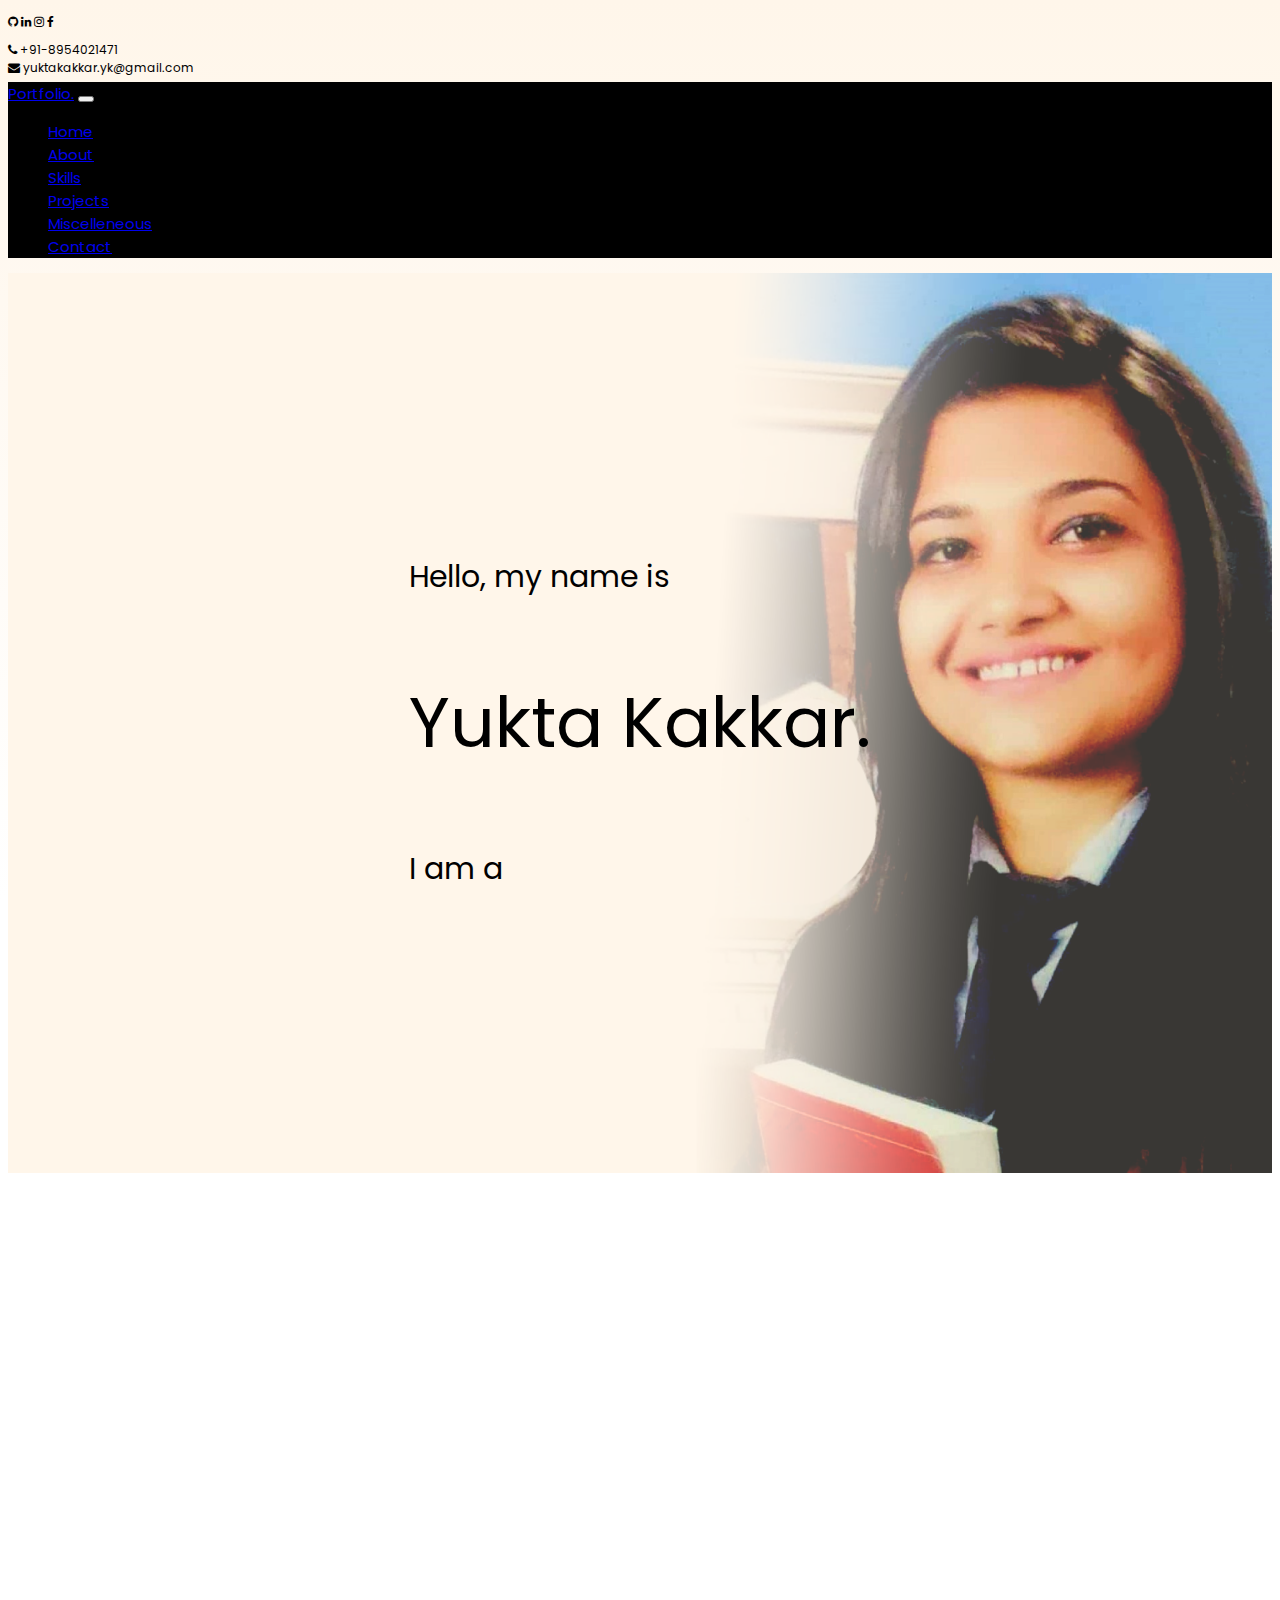
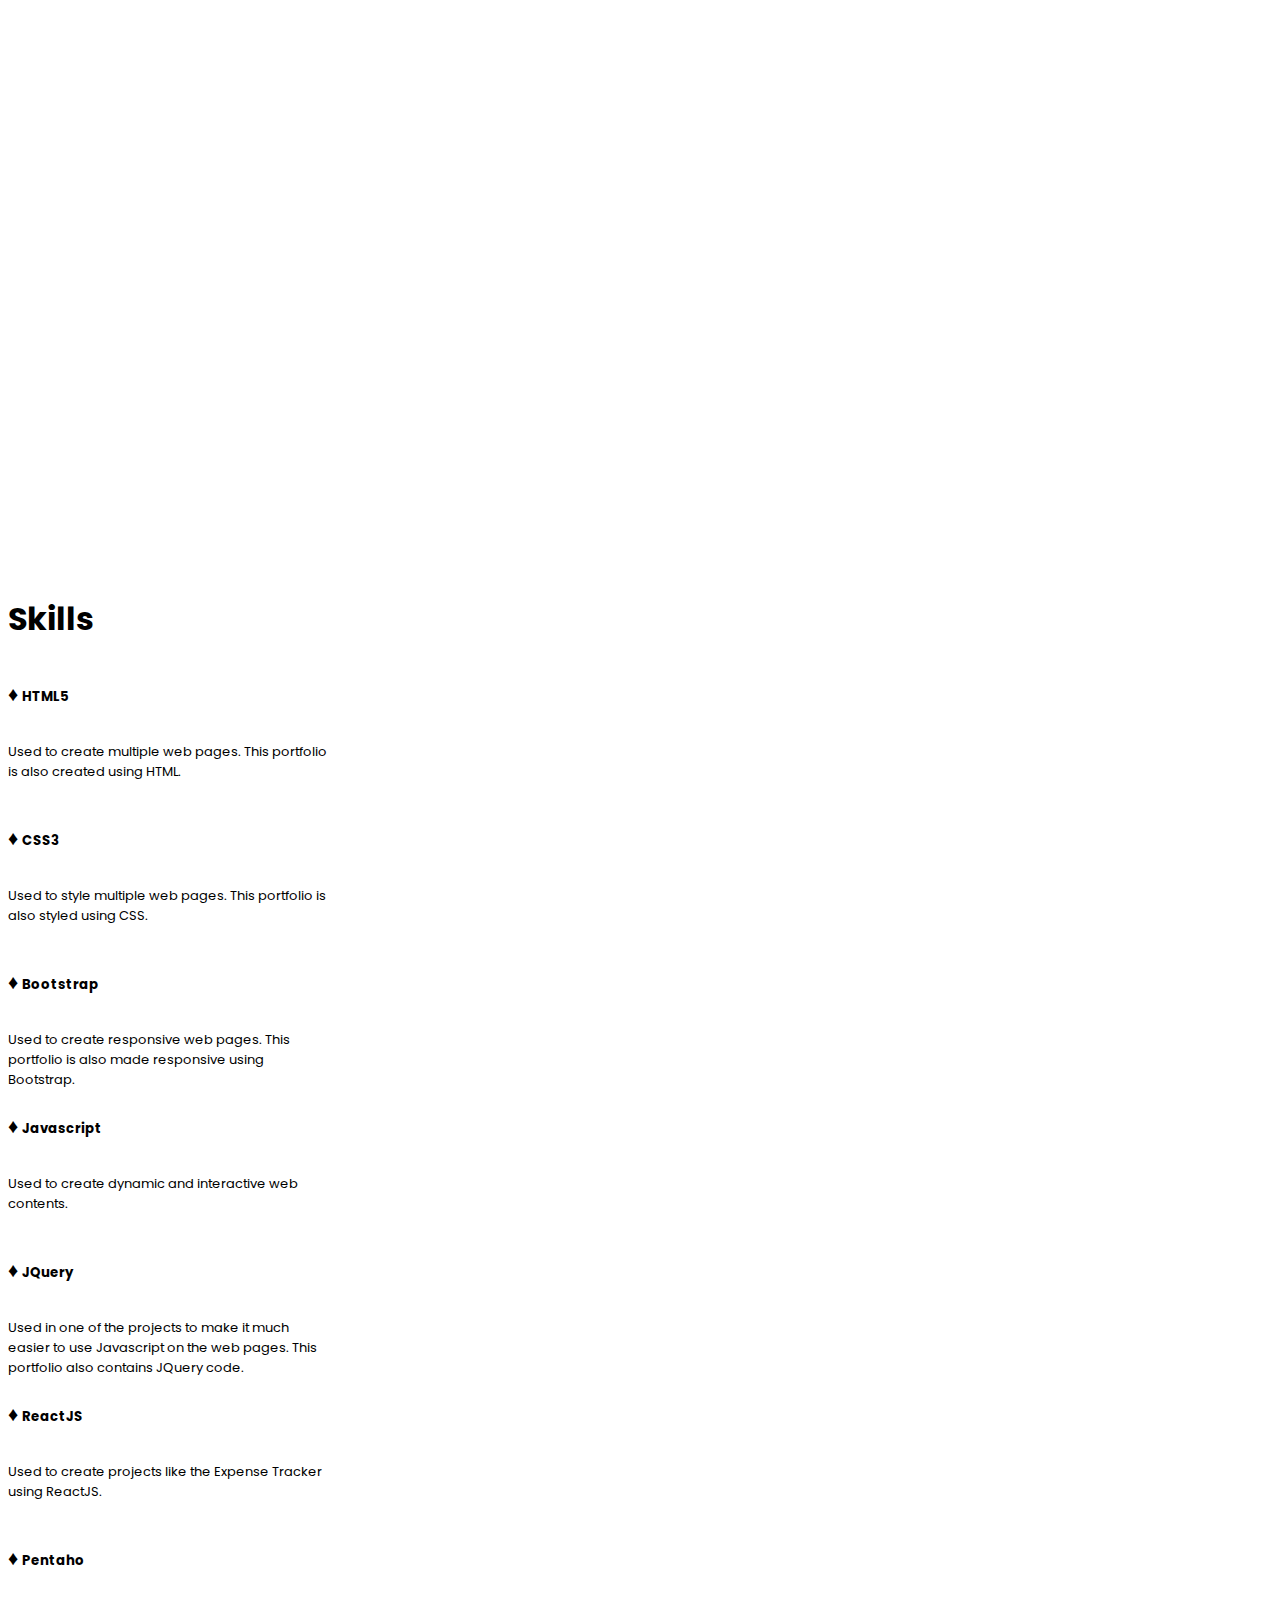
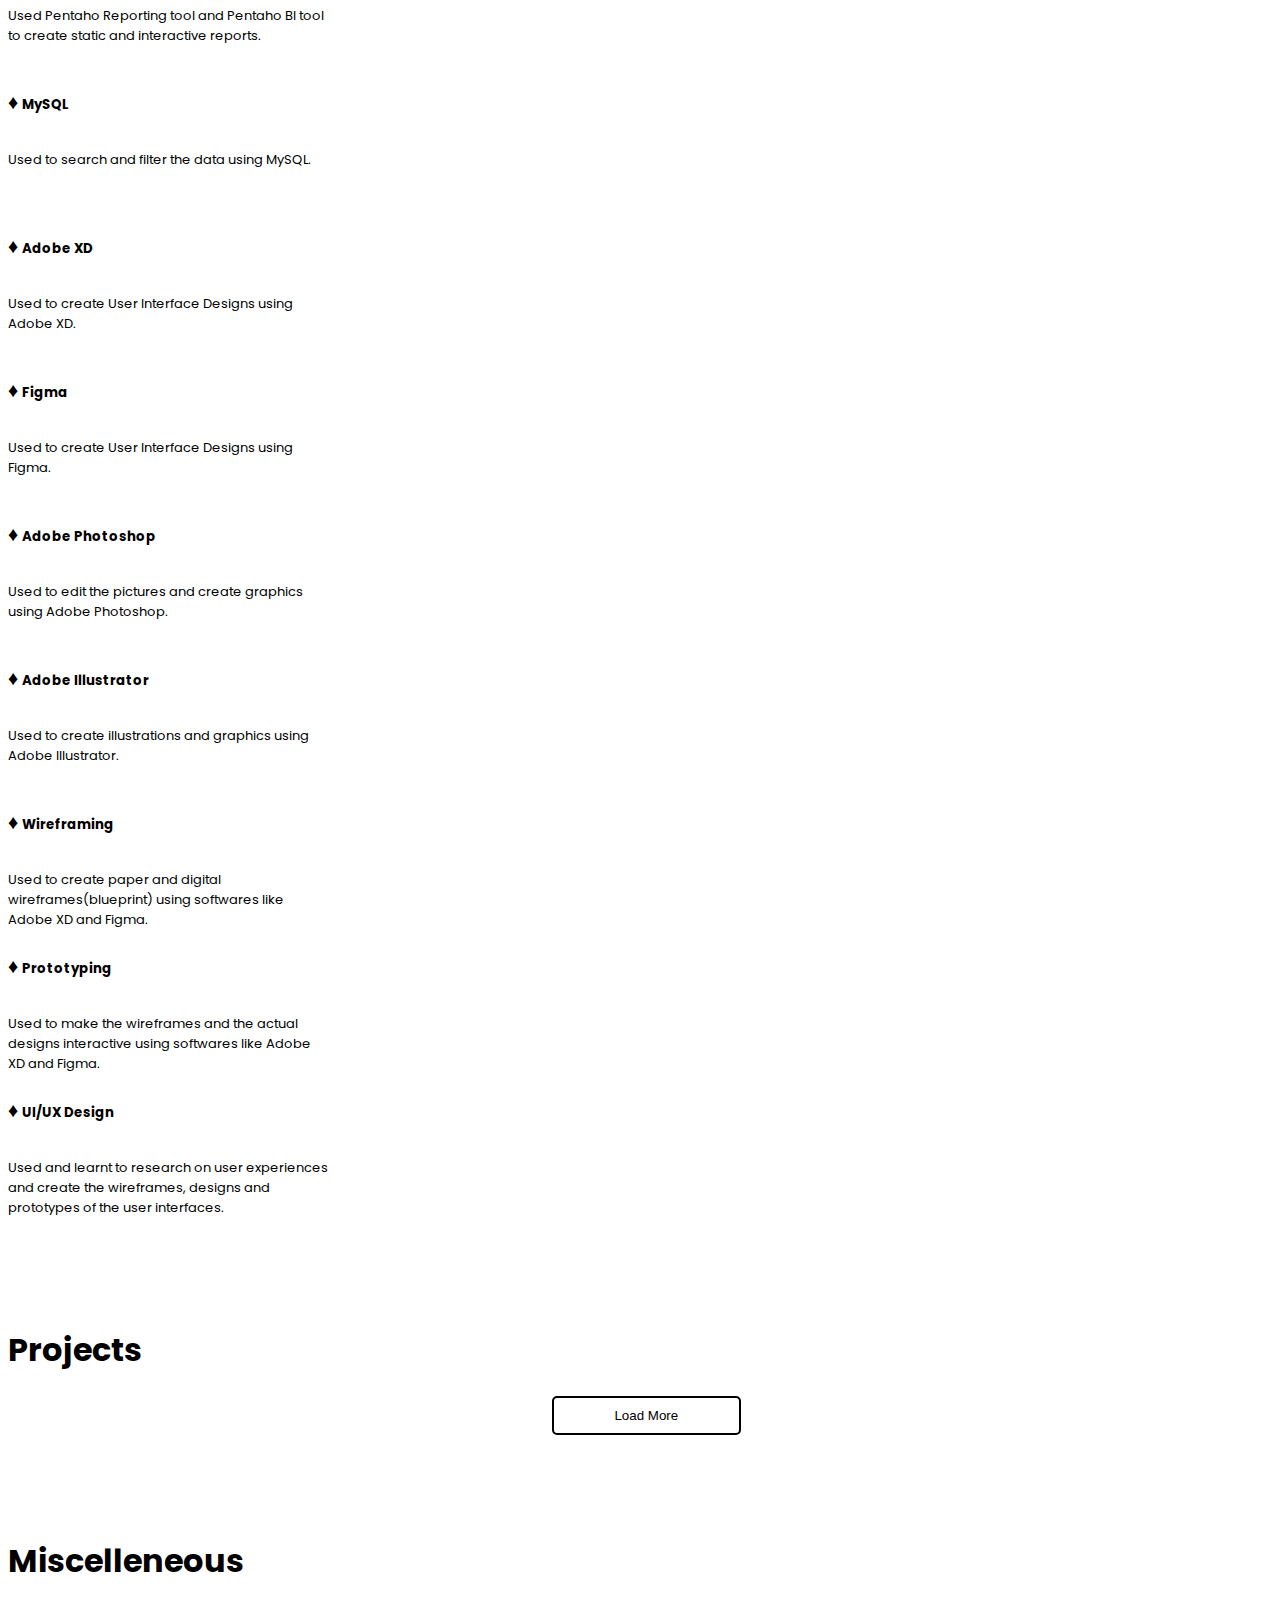
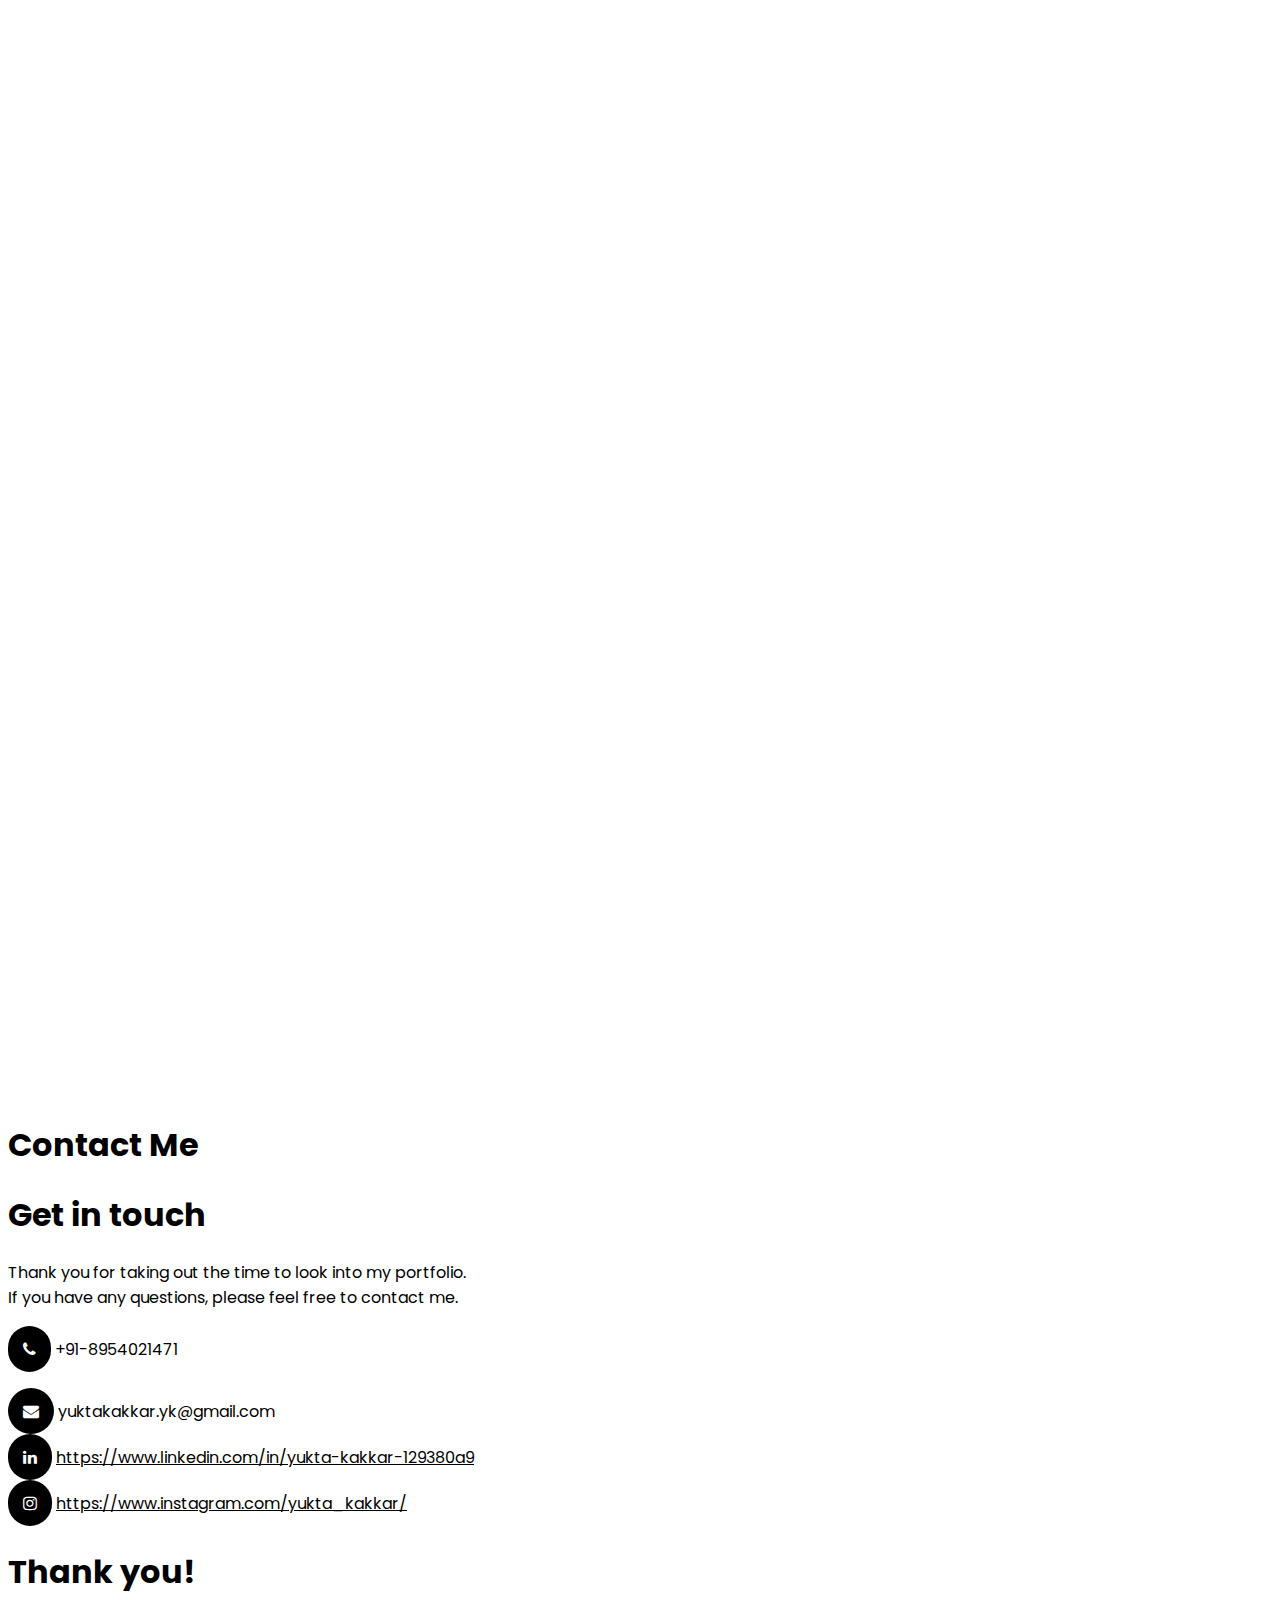
==== index.html @ df72cf9f "Update index.html" ====
<!DOCTYPE html>
<html lang="en">

<head>
    <meta charset="UTF-8">
    <meta http-equiv="X-UA-Compatible" content="IE=edge">
    <meta name="viewport" content="width=device-width, initial-scale=1.0">

    <!-- Link to AOS Plugin for animations -->
    <link rel="stylesheet" href="https://unpkg.com/aos@next/dist/aos.css" />

    <!-- Link to stylesheet - style.css -->
    <link rel="stylesheet" href="style.css">

    <!-- Bootstrap CSS -->
    <link href="https://cdn.jsdelivr.net/npm/bootstrap@5.1.3/dist/css/bootstrap.min.css" rel="stylesheet"
        integrity="sha384-1BmE4kWBq78iYhFldvKuhfTAU6auU8tT94WrHftjDbrCEXSU1oBoqyl2QvZ6jIW3" crossorigin="anonymous">

    <!-- Box Icons -->
    <link href="//maxcdn.bootstrapcdn.com/font-awesome/4.1.0/css/font-awesome.min.css" rel="stylesheet">

    <title>Portfolio - Yukta Kakkar</title>
</head>

<body>

    <!-- Top-nav -->
    <div class="container-fluid bg-white top-nav">
        <div class="container">
            <div class="row justify-content-between">
                <div class="col-md-6 top-nav-details">
                    <a href="https://github.com/yuktakakkaryk" target="_blank"><i class="fa fa-github pe-3"></i></a>
                    <a href="https://www.linkedin.com/in/yukta-kakkar-129380a9" target="_blank"><i
                            class="fa fa-linkedin pe-3"></i></a>
                    <a href="https://www.instagram.com/yukta_kakkar/" target="_blank"><i
                            class="fa fa-instagram pe-3"></i></a>
                    <a href="https://www.facebook.com/yukta.kakkar/" target="_blank"><i
                            class="fa fa-facebook pe-3"></i></a>
                </div>
                <div class="col-md-6 d-flex flex-row-reverse top-nav-details">
                    <div class="ms-4">
                        <i class="fa fa-phone"></i>
                        <span>+91-8954021471</span>
                    </div>
                    <div>
                        <i class="fa fa-envelope"></i>
                        <span>yuktakakkar.yk@gmail.com</span>
                    </div>
                </div>
            </div>
        </div>
    </div>

    <!-- Nav-bar -->
    <nav class="navbar navbar-expand-lg navbar-light nav-bar sticky-top" id="menu">
        <div class="container">
            <a class="navbar-brand text-white" href="#">Portfolio.</a>
            <button class="navbar-toggler" type="button" data-bs-toggle="collapse" data-bs-target="#navbarNav"
                aria-controls="navbarNav" aria-expanded="false" aria-label="Toggle navigation">
                <span class="navbar-toggler-icon"></span>
            </button>
            <div class="collapse navbar-collapse flex-row-reverse" id="navbarNav">
                <ul class="navbar-nav">
                    <li class="nav-item ms-4">
                        <a class="nav-link text-white" href="#home-page">Home</a>
                    </li>
                    <li class="nav-item ms-4">
                        <a class="nav-link text-white" href="#about-page">About</a>
                    </li>
                    <li class="nav-item ms-4">
                        <a class="nav-link text-white" href="#skills-page">Skills</a>
                    </li>
                    <li class="nav-item ms-4">
                        <a class="nav-link text-white" href="#projects-page">Projects</a>
                    </li>
                    <li class="nav-item ms-4">
                        <a class="nav-link text-white" href="#misc-page">Miscelleneous</a>
                    </li>
                    <li class="nav-item ms-4">
                        <a class="nav-link text-white" href="#contact-page">Contact</a>
                    </li>
                </ul>
            </div>
        </div>
    </nav>

    <div id="home-page"></div>
    <!-- Homepage -->
    <section class="homepage">
        <div class="container-fluid">
            <div class="container home-text">
                <p class="text1">Hello, my name is</p>
                <p class="text2">Yukta Kakkar.</p>
                <p class="text3">I am a <span class="auto-type"></span></p>
            </div>
        </div>
    </section>

    <div id="about-page">
        <hr>
    </div>
    <!-- About -->
    <section class="about section-margin">
        <div class="container" data-aos="zoom-in">
            <div class="text-center">
                <h1>About Me</h1>
                <p class="p-3">A Computer Science and Engineering graduate, working with Capgemini as a Software
                    Developer. With over 3 years of experience as a developer and a designer, my knowledge and skills
                    can help to create an effective solution. Confident communicator, strategic thinker and an
                    innovative creator to develop the product to meet an organization needs.</p>
            </div>
            <div class="ms-3">
                <h4>Work performed in my previous role and current role</h4 class="ms-3">
                <ul>
                    <li class="list">Web Developer</li>
                    <ul>
                        <li>Created this portfolio using HTML, CSS, Bootstrap, Javascript and JQuery.</li>
                        <li>Included all my projects in this portfolio for which I have developed the source code
                            by myself using HTML, CSS, Bootstrap, Javascript, JQuery and ReactJS.</li>
                        <li>For example:<br>
                            <span class="list">Watch Movies Application –</span> Developed using HTML, CSS, Bootstrap,
                            Javascript and JQuery.<br>
                            <span class="list">CV generator -</span> Developed using HTML, CSS and Javascript.<br>
                            <span class="list">Expense tracker –</span> Developed using HTML, CSS, Javascript and
                            ReactJS.<br>
                        </li>
                        <li><a href="#projects-page">Please refer below projects for more details.</a></li>
                    </ul>
                </ul>
                <ul>
                    <li class="list">Report Designer</li>
                    <span>One such client is Spoton wherein one team was responsible to create the interface and the
                        other team was responsible for report designing, which I was a part of. Within my role, I used
                        the tool Pentaho to generate the reports.
                        In that role, I:</span>
                    <ul>
                        <li>Designed and developed static and interactive reports using Pentaho as a tool for a shipment
                            service company.</li>
                        <li>Used Pentaho Report Designer and Pentaho Data Integration to create the static reports and
                            used CDE Dashboard to create the interactive reports.</li>
                        <li>Data searched and filtered with the help of MySQL and JQuery.</li>
                        <li>Stored the collection on MongoDB.</li>
                        <li>Lead and trained members of report designers to develop skills on Pentaho.</li>
                    </ul>
                </ul>
                <ul>
                    <li class="list">UI Designer</li>
                    <ul>
                        <li>Designed various screens(mobile and desktop) using UI/UX Design skills.</li>
                        <li>Designed templates for powerpoint presentation for the organization.</li>
                        <li>Designed CV templates for the organization.</li>
                        <li>Used Adobe XD and Figma for UI Designing.</li>
                        <li>Used various other design tools such as Adobe Photoshop, Adobe Illustrator, Adobe Indesign, CorelDraw to edit and create graphics and illustrations.</li>
                    </ul>
                </ul>
            </div>
            <div class="text-center ms-3 mt-5">
                <a class="links" href="./docs/CV.pdf" download>Download CV</a>
            </div>

        </div>
    </section>

    <div id="skills-page">
        <hr>
    </div>
    <!-- Skills -->
    <!-- <section class="skills section-margin">
        <div class="container">
            <div>
                <h1 class="text-center mb-4">Skills</h1>
                <div class="card shadow border-0 pt-3">
                    <div class="card-body bg-white">
                        <div class="row justify-content-around">
                            <div class="col-auto mb-4">
                                <ul>
                                    <li>HTML</li>
                                    <li>CSS</li>
                                    <li>Bootstrap</li>
                                    <li>Javascript</li>
                                    <li>ReactJS</li>
                                </ul>
                            </div>
                            <div class="col-auto">
                                <ul>
                                    <li>Pentaho</li>
                                    <li>MySQL</li>
                                    <li>Adobe Photoshop</li>
                                    <li>Adobe Illustrator</li>
                                    <li>Adobe XD</li>
                                </ul>
                            </div>
                            <div class="col-auto">
                                <ul>
                                    <li>Figma</li>
                                    <li>Wireframing</li>
                                    <li>Prototyping</li>
                                    <li>Storyboarding</li>
                                    <li>UI/UX Design</li>
                                </ul>
                            </div>
                        </div>
                    </div>
                </div>
            </div>
        </div>
    </section> -->

    <section class="skills section-margin">
        <div class="container">
            <div>
                <h1 class="text-center mb-4">Skills</h1>
                <!-- Row 1 -->
                <div class="row justify-content-around">
                    <div class="col-auto mb-4">
                        <div class="card shadow" style="width: 20rem; height: 9rem;">
                            <div class="card-body">
                                <div>
                                    <span class="bullet">&#x2666</span>
                                    <h5 class="card-title ms-1">HTML5</h5>
                                </div>
                                <p class="card-text">Used to create multiple web pages. This portfolio is also created using HTML. 
                                </p>
                            </div>
                        </div>
                    </div>
                    <div class="col-auto mb-4">
                        <div class="card shadow" style="width: 20rem; height: 9rem;">
                            <div class="card-body">
                                <div>
                                    <span class="bullet">&#x2666</span>
                                    <h5 class="card-title ms-1">CSS3</h5>
                                </div>
                                <p class="card-text">Used to style multiple web pages. This portfolio is also styled using CSS.
                                </p>
                            </div>
                        </div>
                    </div>
                    <div class="col-auto mb-4">
                        <div class="card shadow" style="width: 20rem; height: 9rem;">
                            <div class="card-body">
                                <div>
                                    <span class="bullet">&#x2666</span>
                                    <h5 class="card-title ms-1">Bootstrap</h5>
                                </div>
                                <p class="card-text">Used to create responsive web pages. This portfolio
                                    is also made responsive using Bootstrap.
                                </p>
                            </div>
                        </div>
                    </div>
                </div>
                <!-- Row 2 -->
                <div class="row justify-content-around">
                    <div class="col-auto mb-4">
                        <div class="card shadow" style="width: 20rem; height: 9rem;">
                            <div class="card-body">
                                <div>
                                    <span class="bullet">&#x2666</span>
                                    <h5 class="card-title ms-1">Javascript</h5>
                                </div>
                                <p class="card-text">Used to create dynamic and interactive web contents. 
                                </p>
                            </div>
                        </div>
                    </div>
                    <div class="col-auto mb-4">
                        <div class="card shadow" style="width: 20rem; height: 9rem;">
                            <div class="card-body">
                                <div>
                                    <span class="bullet">&#x2666</span>
                                    <h5 class="card-title ms-1">JQuery</h5>
                                </div>
                                <p class="card-text">Used in one of the projects to make it much easier to use Javascript on the web pages. This portfolio also contains JQuery code.
                                </p>
                            </div>
                        </div>
                    </div>
                    <div class="col-auto mb-4">
                        <div class="card shadow" style="width: 20rem; height: 9rem;">
                            <div class="card-body">
                                <div>
                                    <span class="bullet">&#x2666</span>
                                    <h5 class="card-title ms-1">ReactJS</h5>
                                </div>
                                <p class="card-text">Used to create projects like the Expense Tracker using ReactJS.
                                </p>
                            </div>
                        </div>
                    </div>
                </div>
                <!-- Row 3 -->
                <div class="row justify-content-around">
                    <div class="col-auto mb-4">
                        <div class="card shadow" style="width: 20rem; height: 9rem;">
                            <div class="card-body">
                                <div>
                                    <span class="bullet">&#x2666</span>
                                    <h5 class="card-title ms-1">Pentaho</h5>
                                </div>
                                <p class="card-text">Used Pentaho Reporting tool and Pentaho BI tool to create static and interactive reports.
                                </p>
                            </div>
                        </div>
                    </div>
                    <div class="col-auto mb-4">
                        <div class="card shadow" style="width: 20rem; height: 9rem;">
                            <div class="card-body">
                                <div>
                                    <span class="bullet">&#x2666</span>
                                    <h5 class="card-title ms-1">MySQL</h5>
                                </div>
                                <p class="card-text">Used to search and filter the data using MySQL.
                                </p>
                            </div>
                        </div>
                    </div>
                    <div class="col-auto mb-4">
                        <div class="card shadow" style="width: 20rem; height: 9rem;">
                            <div class="card-body">
                                <div>
                                    <span class="bullet">&#x2666</span>
                                    <h5 class="card-title ms-1">Adobe XD</h5>
                                </div>
                                <p class="card-text">Used to create User Interface Designs using Adobe XD.
                                </p>
                            </div>
                        </div>
                    </div>
                </div>
                <!-- Row 4 -->
                <div class="row justify-content-around">
                    <div class="col-auto mb-4">
                        <div class="card shadow" style="width: 20rem; height: 9rem;">
                            <div class="card-body">
                                <div>
                                    <span class="bullet">&#x2666</span>
                                    <h5 class="card-title ms-1">Figma</h5>
                                </div>
                                <p class="card-text">Used to create User Interface Designs using Figma.
                                </p>
                            </div>
                        </div>
                    </div>
                    <div class="col-auto mb-4">
                        <div class="card shadow" style="width: 20rem; height: 9rem;">
                            <div class="card-body">
                                <div>
                                    <span class="bullet">&#x2666</span>
                                    <h5 class="card-title ms-1">Adobe Photoshop</h5>
                                </div>
                                <p class="card-text">Used to edit the pictures and create graphics using Adobe Photoshop.
                                </p>
                            </div>
                        </div>
                    </div>
                    <div class="col-auto mb-4">
                        <div class="card shadow" style="width: 20rem; height: 9rem;">
                            <div class="card-body">
                                <div>
                                    <span class="bullet">&#x2666</span>
                                    <h5 class="card-title ms-1">Adobe Illustrator</h5>
                                </div>
                                <p class="card-text">Used to create illustrations and graphics using Adobe Illustrator.
                                </p>
                            </div>
                        </div>
                    </div>
                </div>
                <!-- Row 5 -->
                <div class="row justify-content-around">
                    <div class="col-auto mb-4">
                        <div class="card shadow" style="width: 20rem; height: 9rem;">
                            <div class="card-body">
                                <div>
                                    <span class="bullet">&#x2666</span>
                                    <h5 class="card-title ms-1">Wireframing</h5>
                                </div>
                                <p class="card-text">Used to create paper and digital wireframes(blueprint) using softwares like Adobe XD and Figma.
                                </p>
                            </div>
                        </div>
                    </div>
                    <div class="col-auto mb-4">
                        <div class="card shadow" style="width: 20rem; height: 9rem;">
                            <div class="card-body">
                                <div>
                                    <span class="bullet">&#x2666</span>
                                    <h5 class="card-title ms-1">Prototyping</h5>
                                </div>
                                <p class="card-text">Used to make the wireframes and the actual designs interactive using softwares like Adobe XD and Figma.
                                </p>
                            </div>
                        </div>
                    </div>
                    <div class="col-auto mb-4">
                        <div class="card shadow" style="width: 20rem; height: 9rem;">
                            <div class="card-body">
                                <div>
                                    <span class="bullet">&#x2666</span>
                                    <h5 class="card-title ms-1">UI/UX Design</h5>
                                </div>
                                <p class="card-text">Used and learnt to research on user experiences and create the wireframes, designs and prototypes of the user interfaces.
                                </p>
                            </div>
                        </div>
                    </div>
                </div>
            </div>
        </div>
        </div>
        </div>

    </section>

    <div id="projects-page">
        <hr>
    </div>
    <!-- Projects -->
    <section class="projects section-margin">
        <div class="container">
            <div>
                <h1 class="text-center mb-4">Projects</h1>
                <div class="row justify-content-around">
                    <div class="project col-auto mb-4 animated zoom-in">
                        <div class="card shadow" style="width: 18rem; height: 26rem;" data-aos="fade-in">
                            <div class="img-fluid img-thumbnail">
                                <img src="./img/movie2.PNG" class="card-img-top" alt="CV Generator">
                            </div>
                            <div class="card-body">
                                <h5 class="card-title">Watch Movies</h5>
                                <p class="card-text">Search a variety of movies of your choice, check the description
                                    and watch them on IMDB.</p>
                                <a href="./Projects-Group/watchmovies.html" class="btn">See More</a>
                                <div class="link text-center">
                                    <a href="https://github.com/yuktakakkaryk/Watch-Movies" target="_blank">Click here
                                        to view the source code</a>
                                </div>
                            </div>
                        </div>
                    </div>
                    <div class="project col-auto mb-4">
                        <div class="card shadow" style="width: 18rem; height: 26rem;" data-aos="fade-in">
                            <div class="img-fluid img-thumbnail">
                                <img src="./img/CV1.png" class="card-img-top" alt="CV Generator">
                            </div>
                            <div class="card-body">
                                <h5 class="card-title">CV Generator</h5>
                                <p class="card-text">With CV Generator, you can create and manage several different
                                    resumes in an organised way automaticlly.</p>
                                <a href="./Projects-Group/cvgenerator.html" class="btn">See More</a>
                                <div class="link text-center">
                                    <a href="https://github.com/yuktakakkaryk/Resume-Generator" target="_blank">Click
                                        here to view the source code</a>
                                </div>
                            </div>
                        </div>
                    </div>
                    <div class="project col-auto mb-4">
                        <div class="card shadow" style="width: 18rem; height: 26rem;" data-aos="fade-in">
                            <div class="img-fluid img-thumbnail">
                                <img src="./img/ET1.png" class="card-img-top" alt="Expense Tracker">
                            </div>
                            <div class="card-body">
                                <h5 class="card-title">Expense Tracker</h5>
                                <p class="card-text">With the Expense Tracker application, you can keep an accurate
                                    record of your money inflow and outflow.</p>
                                <a href="./Projects-Group/expensetracker.html" class="btn">See More</a>
                                <div class="link text-center">
                                    <a href="https://github.com/yuktakakkaryk/Expense-Tracker" target="_blank">Click
                                        here to view the source code</a>
                                </div>
                            </div>
                        </div>
                    </div>
                    <div class="project col-auto mb-4">
                        <div class="card shadow" style="width: 18rem; height: 26rem;" data-aos="fade-in">
                            <div class="img-fluid img-thumbnail">
                                <img src="./img/SPS1.PNG" class="card-img-top" alt="Stone Paper Scissors">
                            </div>
                            <div class="card-body">
                                <h5 class="card-title">Stone, Paper, Scissors</h5>
                                <p class="card-text">Stone, Paper and Scissors is a fun - hand game, that is usually
                                    played between two people.</p>
                                <a href="./Projects-Group/stonepaperscissors.html" class="btn">See More</a>
                                <div class="link text-center">
                                    <a href="https://github.com/yuktakakkaryk/Stone-Paper-Scissors-Game"
                                        target="_blank">Click here to view the source code</a>
                                </div>
                            </div>
                        </div>
                    </div>
                    <div class="project col-auto mb-4">
                        <div class="card shadow" style="width: 18rem; height: 26rem;" data-aos="fade-in">
                            <div class="img-fluid img-thumbnail">
                                <img src="./img/WC1.png" class="card-img-top" alt="Word Counter">
                            </div>
                            <div class="card-body">
                                <h5 class="card-title">Word Counter</h5>
                                <p class="card-text">Word Counter counts the number of words and characters in a
                                    document or passage of text.</p>
                                <a href="./Projects-Group/wordcounter.html" class="btn">See More</a>
                                <div class="link text-center">
                                    <a href="https://github.com/yuktakakkaryk/Word-Counter" target="_blank">Click here
                                        to view the source code</a>
                                </div>
                            </div>
                        </div>
                    </div>
                    <div class="project col-auto mb-4">
                        <div class="card shadow" style="width: 18rem; height: 26rem;" data-aos="fade-in">
                            <div class="img-fluid img-thumbnail">
                                <img src="./img/Todo1.png" class="card-img-top" alt="Todo List">
                            </div>
                            <div class="card-body">
                                <h5 class="card-title">ToDo List</h5>
                                <p class="card-text">ToDo List lists all the tasks, with the most important tasks at the
                                    top of the list, and the least important tasks at the bottom.</p>
                                <a href="./Projects-Group/todolist.html" class="btn">See More</a>
                                <div class="link text-center">
                                    <a href="https://github.com/yuktakakkaryk/ToDo-List-HTML-CSS-Javascript"
                                        target="_blank">Click here to view the source code</a>
                                </div>
                            </div>
                        </div>
                    </div>
                    <div class="project col-auto mb-4">
                        <div class="card shadow" style="width: 18rem; height: 26rem;" data-aos="fade-in">
                            <div class="img-fluid img-thumbnail">
                                <img src="./img/Calc1.png" class="card-img-top" alt="A Simple Calculator">
                            </div>
                            <div class="card-body">
                                <h5 class="card-title">A Simple Calculator</h5>
                                <p class="card-text">With the Calculator, you can perform basic calculations like
                                    addition, subtraction, multiplication and much more.</p>
                                <a href="./Projects-Group/calculator.html" class="btn">See More</a>
                                <div class="link text-center">
                                    <a href="https://github.com/yuktakakkaryk/Calculator-HTML-CSS-Javascript"
                                        target="_blank">Click here to view the source code</a>
                                </div>
                            </div>
                        </div>
                    </div>
                </div>
                <div class="buttons">
                    <button class="btn2">Load More</button>
                    <button class="btn3">Load Less</button>
                </div>
            </div>
        </div>
    </section>

    <div id="misc-page">
        <hr>
    </div>
    <!-- Miscelleneous -->
    <section class="misc section-margin">
        <div class="container">
            <div>
                <h1 class="text-center mb-4">Miscelleneous</h1>
                <div class="container misc-group" data-aos="zoom-in">
                    <div class="row justify-content-around align-items-center">
                        <div class="col-md-4">
                            <h2>Graphic Design</h2>
                            <p>I have created some graphic designs (Logo Design, Animations, Invitation Cards) using
                                Adobe Photoshop, Adobe Illustrator and CorelDraw.</p>
                            <a href="./Misc-Group/graphicsdesign.html">Click here to open</a>
                        </div>
                        <div class="col-md-4">
                            <img src="./img/Graphic Design.jpg" alt="Graphic Design">
                        </div>
                    </div>
                </div>
                <div class="container misc-group mt-5" data-aos="zoom-in">
                    <div class="row justify-content-around align-items-center">
                        <div class="col-md-4">
                            <h2>UI/UX Design</h2>
                            <p>I have created some UI/ UX Designs using Adobe XD and Figma as the project tools.</p>
                            <a href="./Misc-Group/uiuxdesign.html">Click here to open</a>
                        </div>
                        <div class="col-md-4">
                            <img src="./img/UI UX Design.jpg" alt="UI/UX Design">
                        </div>
                    </div>
                </div>
                <div class="container misc-group mt-5" data-aos="zoom-in">
                    <div class="row justify-content-around align-items-center">
                        <div class="col-md-4">
                            <h2>My Art</h2>
                            <p>Here are some of the artwork created by me as an art lover.</p>
                            <a href="./Misc-Group/myart.html">Click here to open</a>
                        </div>
                        <div class="col-md-4">
                            <img src="./img/My Art.jpg" alt="My Art">
                        </div>
                    </div>
                </div>
            </div>
        </div>
    </section>

    <div id="contact-page">
        <hr>
    </div>
    <!-- Contact -->
    <section class="contact">
        <div>
            <h1 class="text-center mb-4">Contact Me</h1>
            <div class="container">
                <div class="row justify-content-around align-items-center">
                    <div class="left col-md-4">
                        <h1>Get in touch</h1>
                        <p>Thank you for taking out the time to look into my portfolio.<br> If you have any questions,
                            please feel free to contact me.</p>
                    </div>
                    <div class="right col-md-6 details">
                        <div class="mb-2">
                            <i class="fa fa-phone"></i>
                            <span class="ps-3">+91-8954021471</p>
                        </div>
                        <div class="mb-3">
                            <i class="fa fa-envelope"></i>
                            <span class="ps-3">yuktakakkar.yk@gmail.com</span>
                        </div>
                        <div class="mb-3">
                            <i class="fa fa-linkedin"></i>
                            <a href="https://www.linkedin.com/in/yukta-kakkar-129380a9"
                                class="ps-3">https://www.linkedin.com/in/yukta-kakkar-129380a9</a>
                        </div>
                        <div class="mb-3">
                            <i class="fa fa-instagram"></i>
                            <a href="https://www.instagram.com/yukta_kakkar/"
                                class="ps-3">https://www.instagram.com/yukta_kakkar/</a>
                        </div>
                    </div>
                </div>
            </div>
        </div>
    </section>

    <!-- End -->
    <div class="container-fluid bg-white text-center p-5">
        <h1>Thank you!</h1>
    </div>

    <!-- Typed CDN -->
    <script src="https://cdn.jsdelivr.net/npm/typed.js@2.0.12"></script>

    <!-- JQuery CDN -->
    <script src="https://ajax.googleapis.com/ajax/libs/jquery/3.6.0/jquery.min.js"></script>

    <!-- Link to script - script.js -->
    <script src="script.js"></script>

    <!-- Bootstrap Javascript -->
    <script src="https://cdn.jsdelivr.net/npm/bootstrap@5.1.3/dist/js/bootstrap.bundle.min.js"
        integrity="sha384-ka7Sk0Gln4gmtz2MlQnikT1wXgYsOg+OMhuP+IlRH9sENBO0LRn5q+8nbTov4+1p"
        crossorigin="anonymous"></script>

    <!-- For Animations -->
    <script src="https://unpkg.com/aos@next/dist/aos.js"></script>
    <script>
        AOS.init({
            offset: 70,
            duration: 1000
        });
    </script>
</body>

</html>
---- style.css ----
@import url('https://fonts.googleapis.com/css2?family=Poppins:ital,wght@0,100;0,200;0,300;0,400;0,500;0,600;0,700;0,800;0,900;1,100;1,200;1,300;1,400;1,500;1,600;1,700;1,800;1,900&display=swap');

html {
    scroll-behavior: smooth;
}

body {
    background: linear-gradient(#FFF6EA, #FFFFFF);
    background-repeat: no-repeat;
    background-attachment: fixed;
    font-family: "Poppins", sans-serif !important;
}

/* Top-nav */
.top-nav-details {
    font-size: 12px;
    padding: 5px 0;
}

.top-nav-details a {
    color: black;
}

@media screen and (max-width: 780px) {
    .top-nav {
        display: none;
    }
}

/* Nav-bar */
.nav-bar {
    background-color: black;
    font-size: 15px;
}

.nav-bar ul a {
    /* color: white !important; */
    transition: all 0.2s ease-in-out;
}

.nav-bar ul a:hover {
    color: black !important;
    background-color: white;
    border-radius: 4px;
}

/* Homepage */
.homepage {
    /* background: url("./img/background.png"); */
    background: url("./img/bg.png");
    background-position: center;
    background-size: cover;
    height: 100vh;
    display: flex;
    align-items: center;
    justify-content: center;
}

.text1,
.text3 {
    font-size: 30px;
    font-weight: 400;
}

.text2 {
    font-size: 70px;
    font-weight: 400;
}

/* About */
.about .links {
    text-decoration: none;
    background-color: white;
    border: 2px solid black;
    padding: 10px;
    border-radius: 5px;
    color: black;
    transition: 0.4s;
}

.about .links:hover {
    background-color: black;
    color: white;
}

.section-margin {
    margin: 50px 0
}

/* Projects */
.projects img {
    height: 150px;
}

.projects .btn {
    text-decoration: none;
    background-color: white;
    border: 2px solid black;
    padding: 10px;
    border-radius: 5px;
    color: black;
    width: 100%;
    transition: 0.4s;
}

.projects .btn:hover,
.projects .btn2:hover,
.projects .btn3:hover{
    background-color: black;
    color: white;
}

.projects .btn2, .btn3 {
    text-decoration: none;
    background-color: white;
    border: 2px solid black;
    padding: 10px;
    border-radius: 5px;
    color: black;
    width: 15%;
    transition: 0.4s;
    margin: 0;
    position: relative;
    left: 43%;
}

.projects .btn3{
    display: none;
}

.project{
    display: none;
}

.link {
    margin-top: 10px;
    font-size: 13px;
}

.hidden{
    visibility: hidden;
}

/* Misc */
.misc .misc-group {
    background-color: white;
}

.misc img {
    height: 300px;
}

@media screen and (max-width: 1200px) {
    .contact .left h1 {
        font-size: 30px;
    }

    .contact .left p {
        font-size: 15px;
    }

    .contact .right span,
    a {
        font-size: 13px;
    }
}

@media screen and (max-width: 992px) {
    nav .container button {
        background-color: white;
    }

    .homepage {
        height: 400px;
    }

    .buttons{
        width: 100%;
        font-size: 15px;
    }
}

@media screen and (max-width: 800px) {

    .text1,
    .text3 {
        font-size: 25px;
        font-weight: 400;
    }

    .text2 {
        font-size: 60px;
        font-weight: 400;
    }
}

@media screen and (max-width: 768px) {

    .text1,
    .text3 {
        font-size: 20px;
        font-weight: 400;
    }

    .text2 {
        font-size: 50px;
        font-weight: 400;
    }

    .buttons{
        font-size: 10px;
    }
}

@media screen and (max-width: 530px){
    .buttons{
        font-size: 9px;
    }    
}

@media screen and (max-width: 510px) {
    .homepage {
        height: 400px;
        background-position: 600px;
    }

    .text1,
    .text3 {
        font-size: 15px;
        font-weight: 400;
    }

    .text2 {
        font-size: 40px;
        font-weight: 400;
    }
}

@media screen and (max-width: 495px){
    .buttons{
        font-size: 9px;
    }    
}

@media screen and (max-width: 480px) {
    .homepage {
        background-position: 500px;
    }

    .text1,
    .text3 {
        font-size: 15px;
        font-weight: 400;
    }

    .text2 {
        font-size: 30px;
        font-weight: 400;
    }

    .contact .right span,
    a {
        font-size: 11px;
    }

    .contact .right i {
        font-size: 11px;
        padding: 7px;
    }


}

@media screen and (max-width: 420px) {
    .homepage {
        height: 300px;
        background-position: 450px;
    }
}

@media screen and (max-width: 350px) {
    .homepage {
        background-position: 350px;
    }
    
    .text1,
    .text3 {
        font-size: 12px;
        font-weight: 400;
    }

    .text2 {
        font-size: 20px;
        font-weight: 400;
    }
}

@media screen and (max-width: 315px) {
    .homepage {
        background-position: 320px;
    }
}

/* Contact */
.contact .fa {
    color: white;
    background-color: black;
    padding: 15px;
    border-radius: 30px;
}

hr {
    visibility: hidden;
}

.contact a {
    color: black;
}

.bullet{
    font-size: 20px;
    display: inline-block;
}

.skills h5{
    display: inline-block;
}

.card-text{
    font-size: 13px;
}

.list{
    font-weight: 500;
}
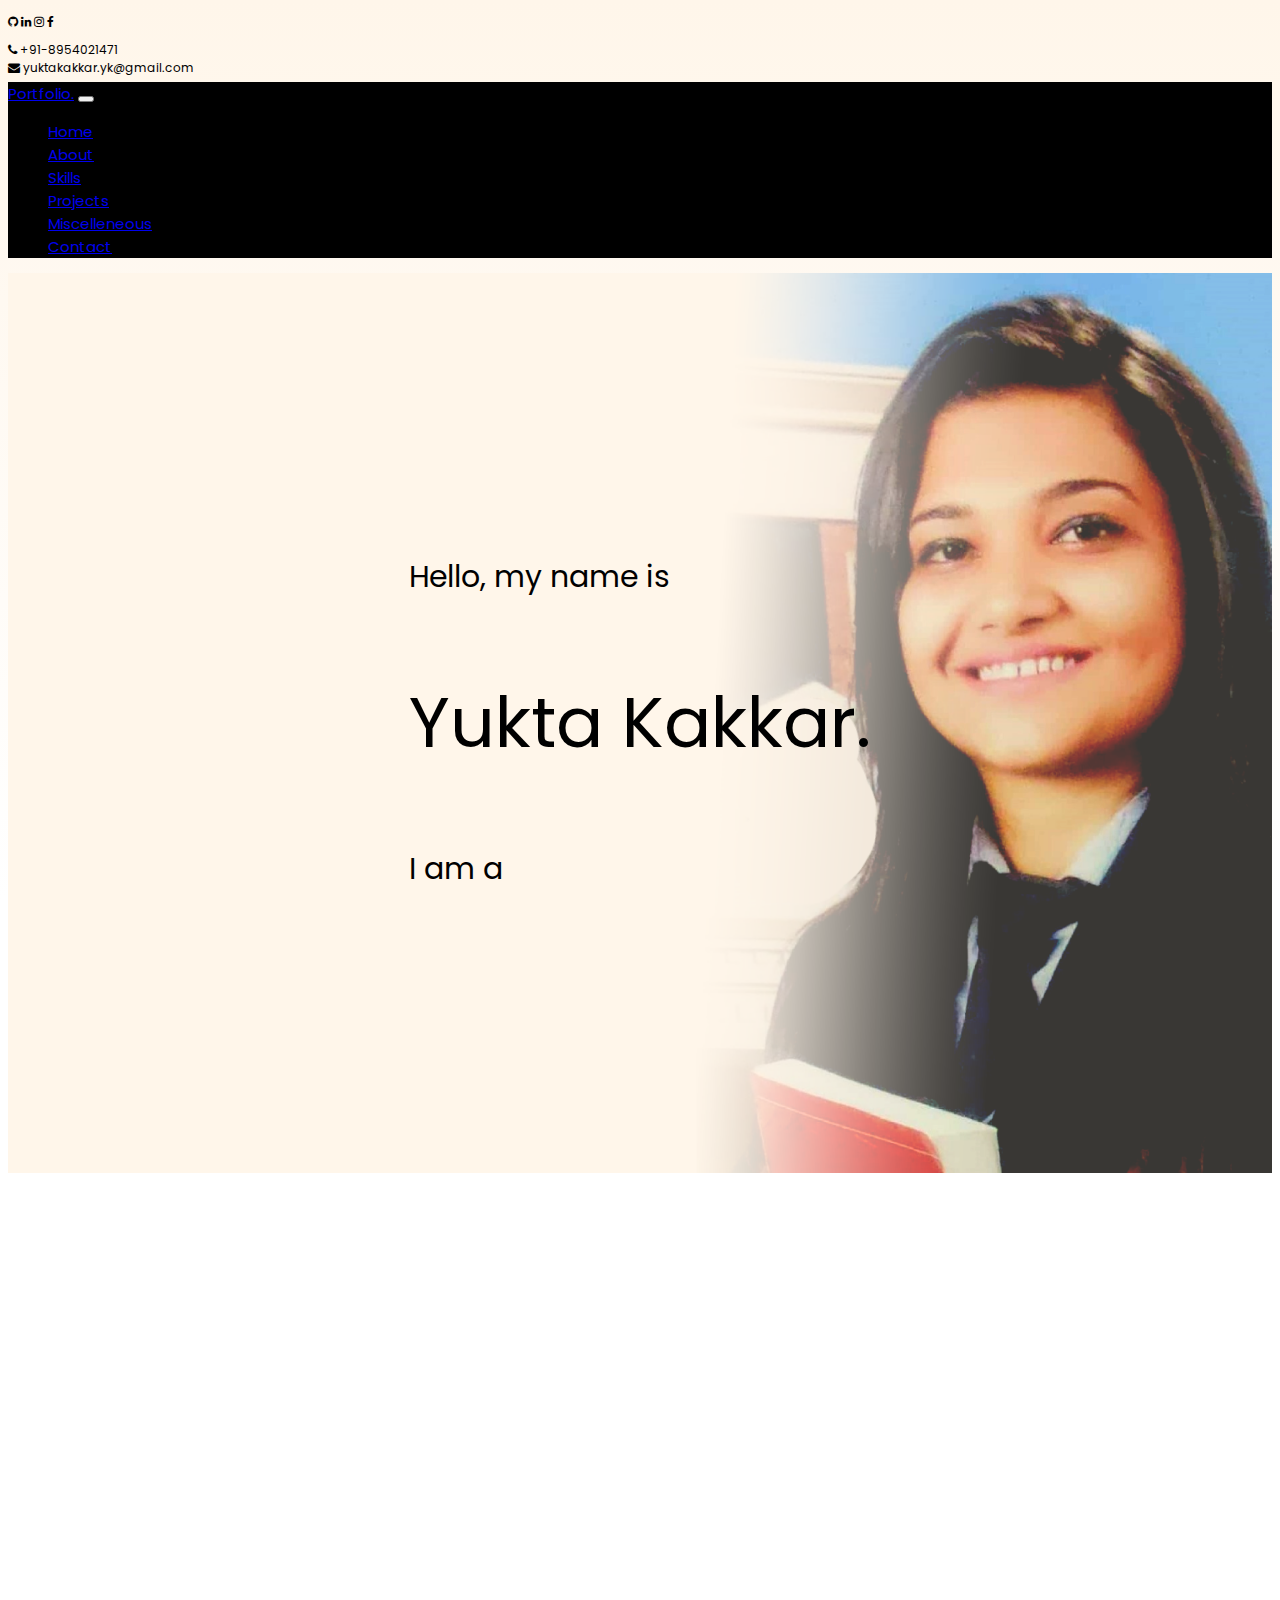
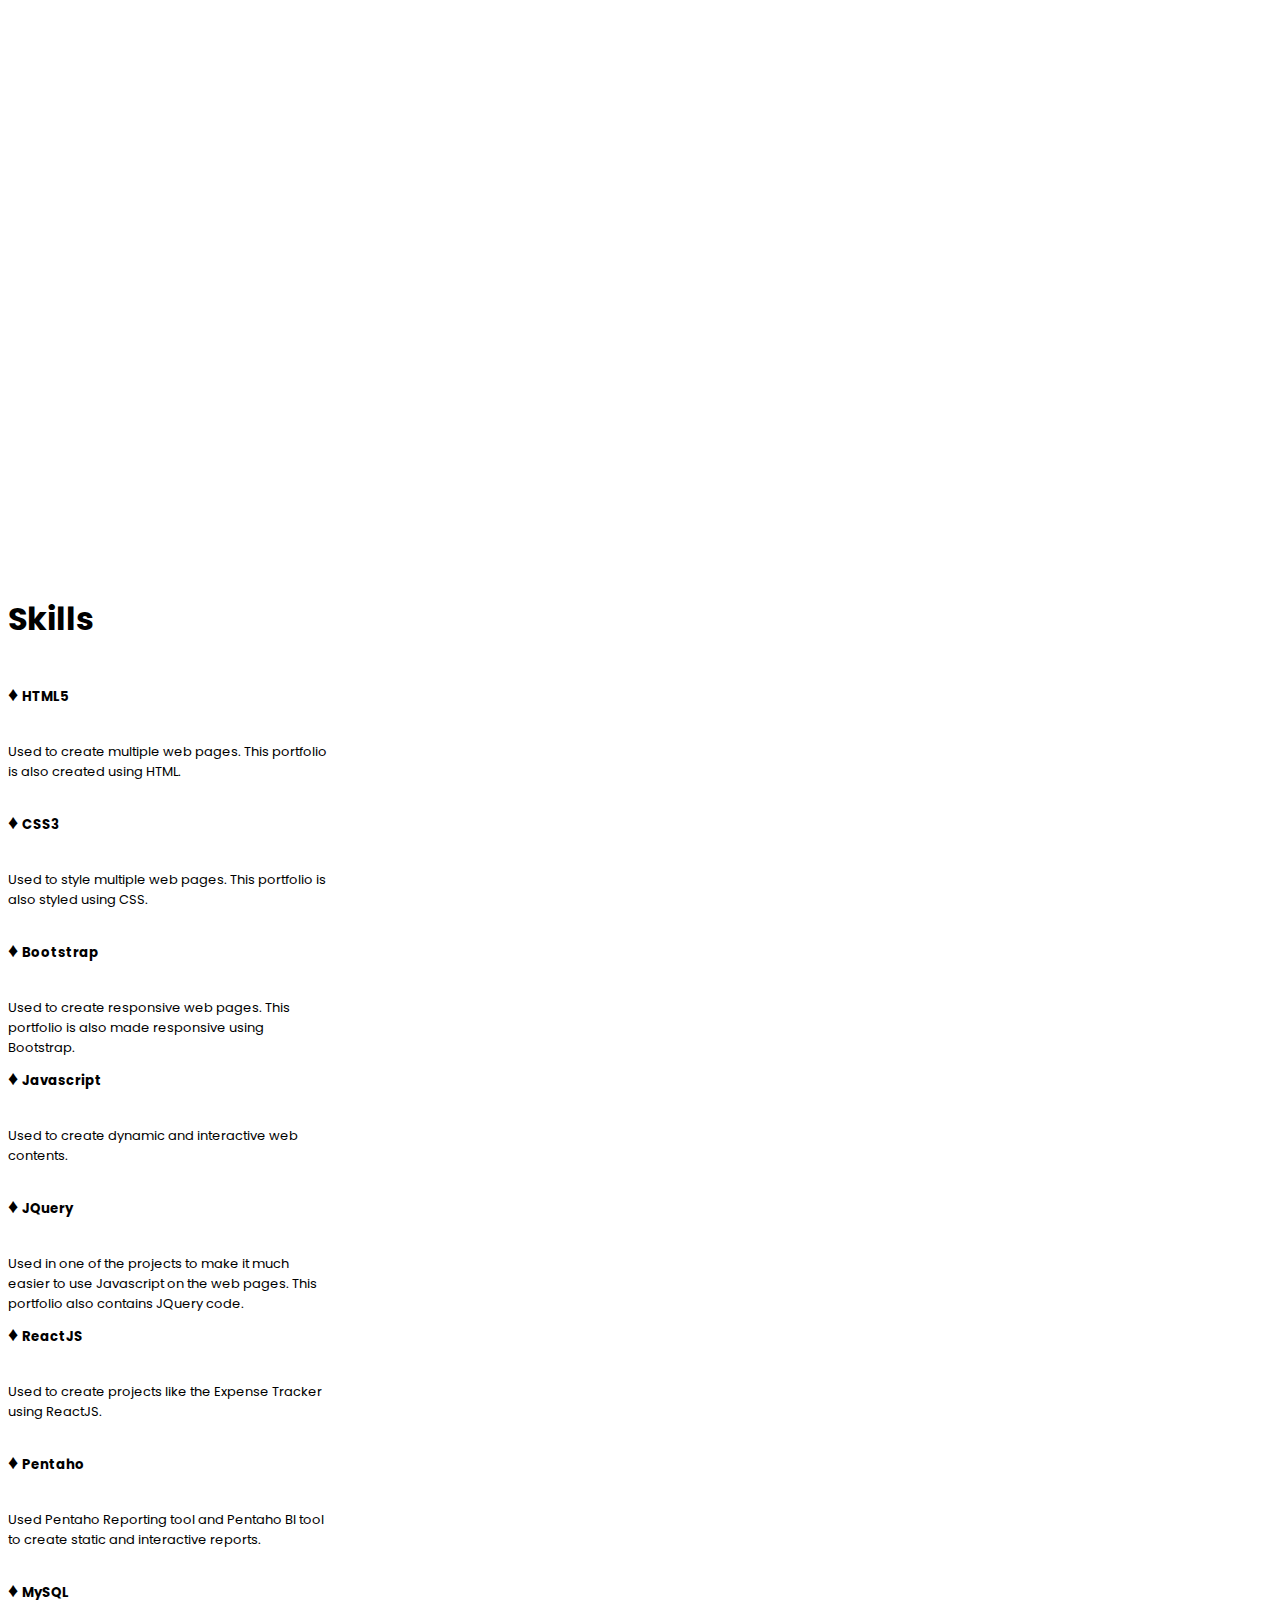
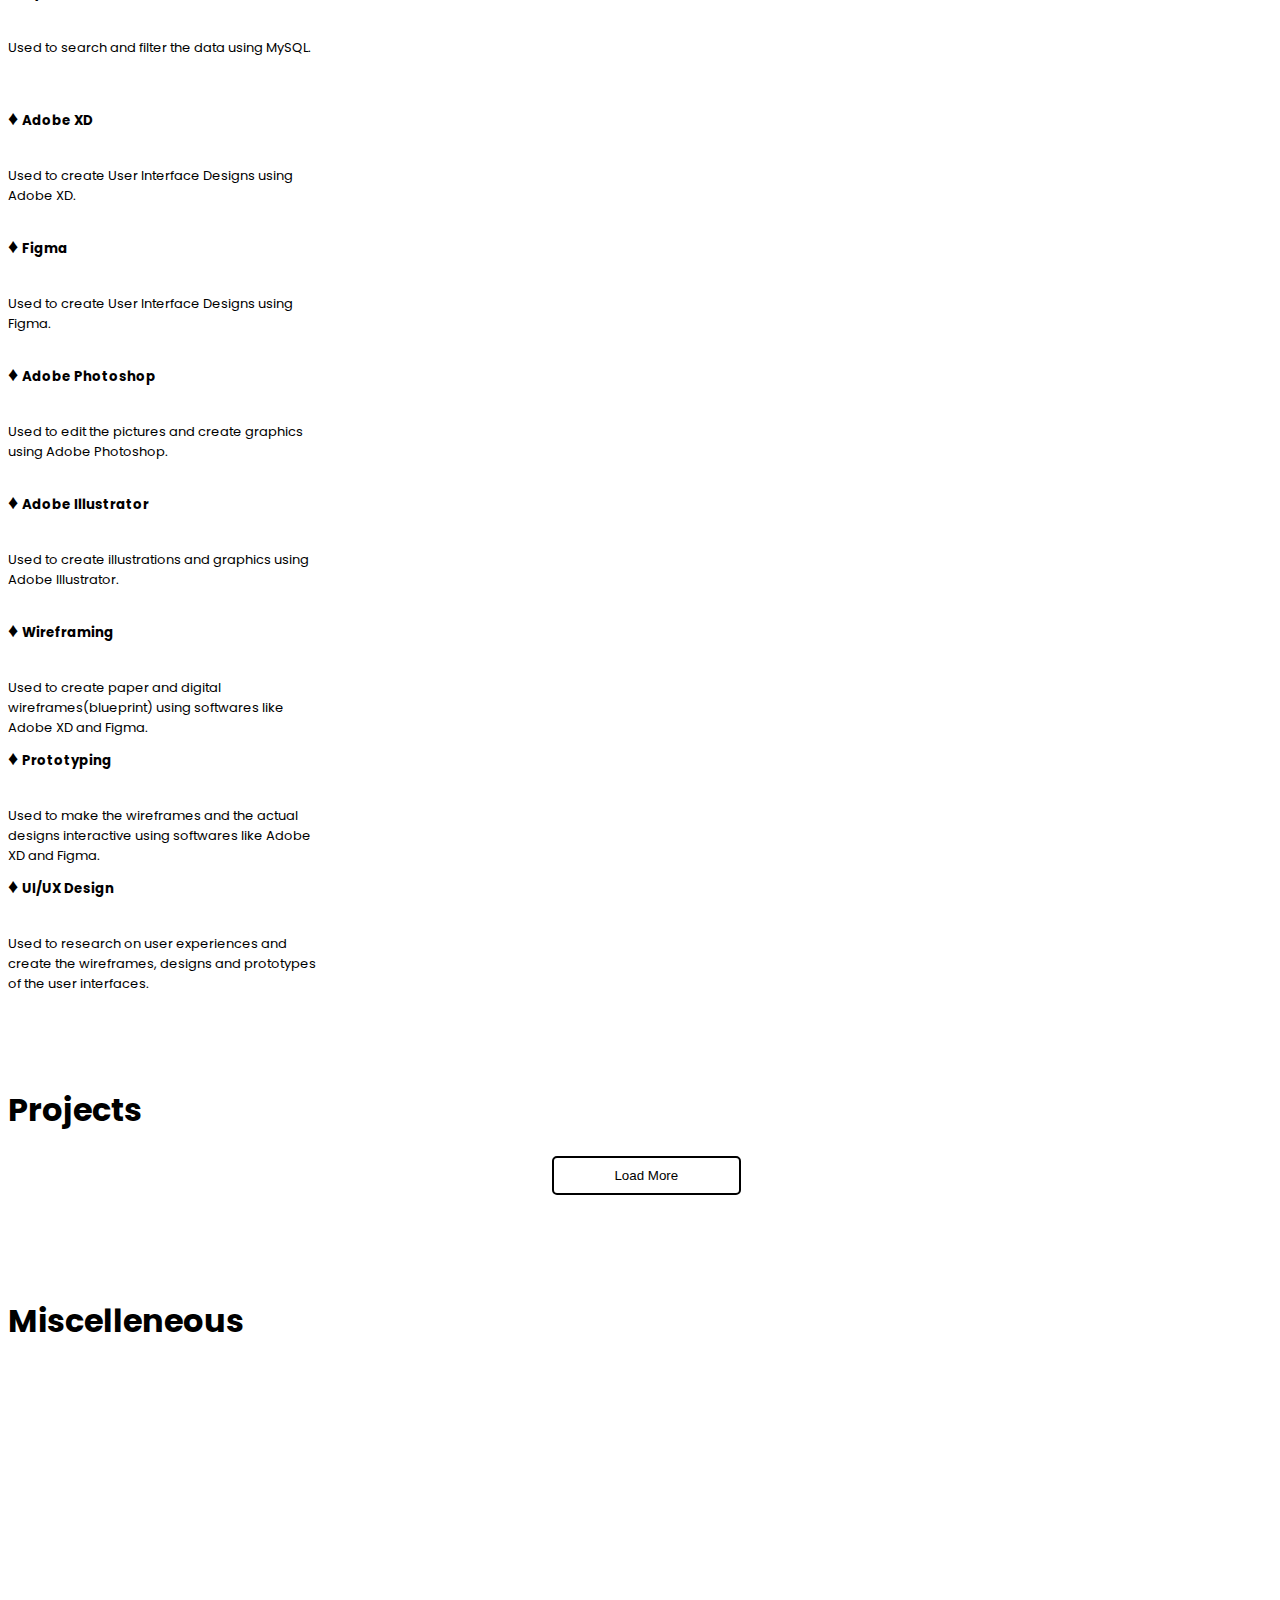
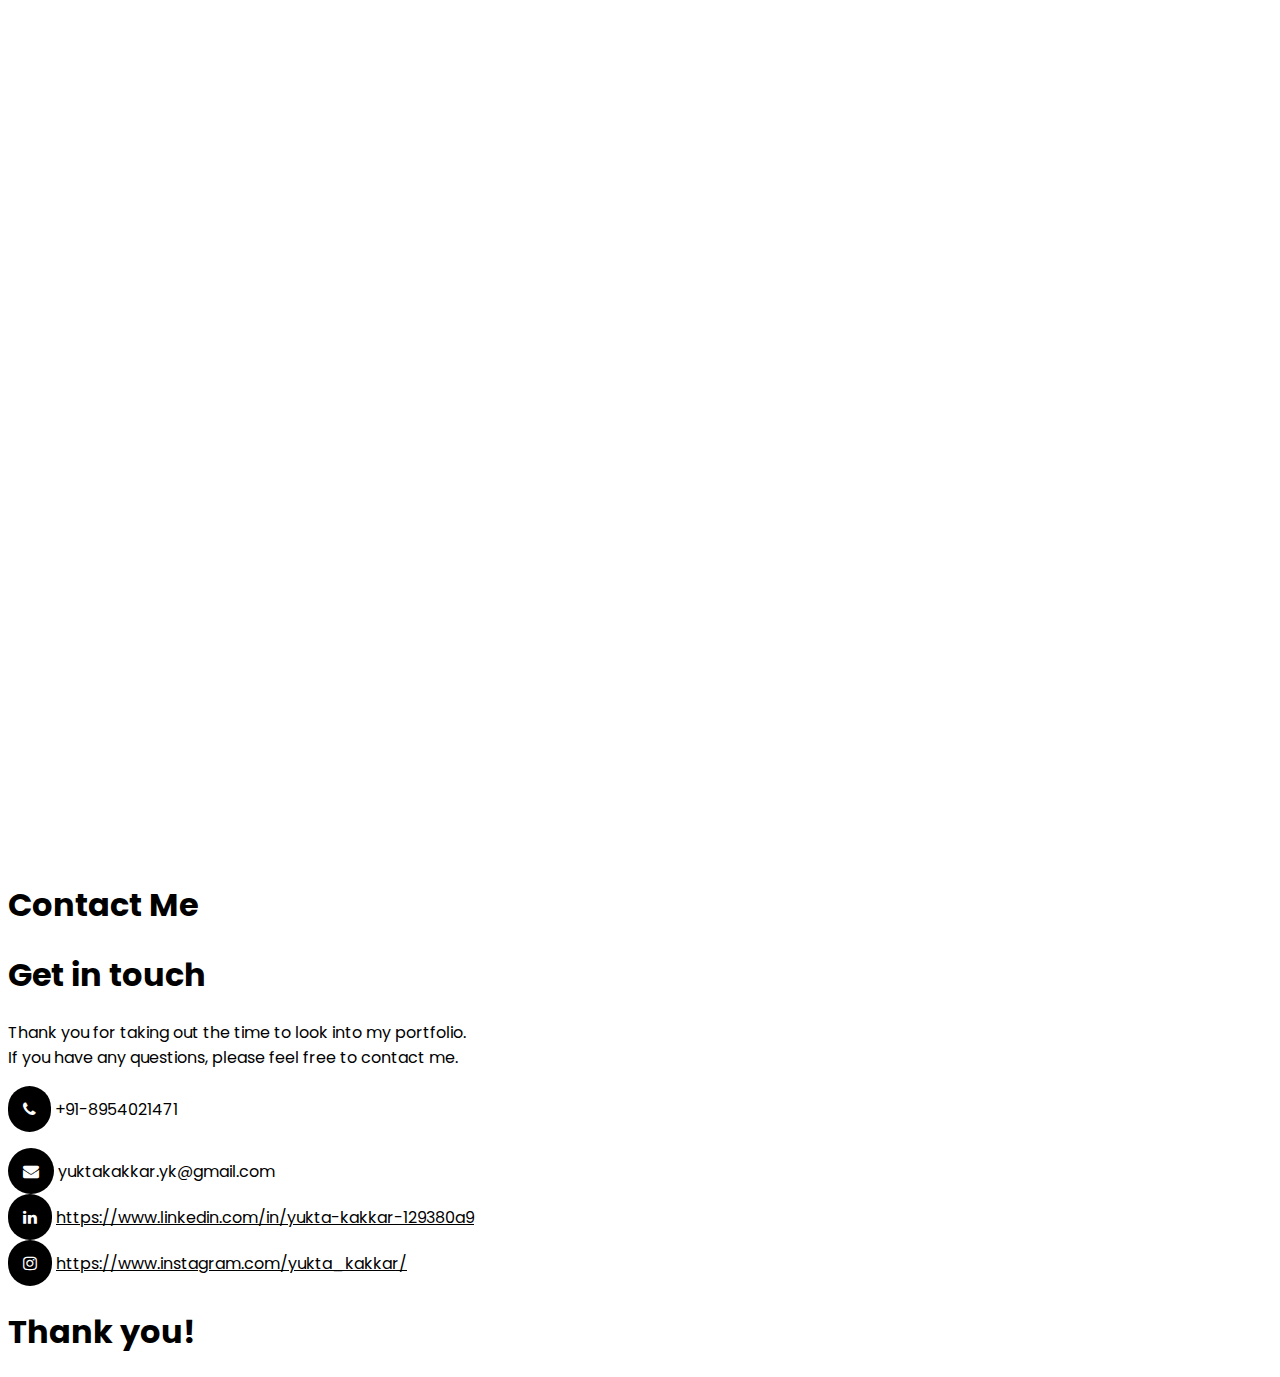
==== commit eeb6d853: "Update index.html" ====
--- a/index.html
+++ b/index.html
@@ -165,47 +165,6 @@
         <hr>
     </div>
     <!-- Skills -->
-    <!-- <section class="skills section-margin">
-        <div class="container">
-            <div>
-                <h1 class="text-center mb-4">Skills</h1>
-                <div class="card shadow border-0 pt-3">
-                    <div class="card-body bg-white">
-                        <div class="row justify-content-around">
-                            <div class="col-auto mb-4">
-                                <ul>
-                                    <li>HTML</li>
-                                    <li>CSS</li>
-                                    <li>Bootstrap</li>
-                                    <li>Javascript</li>
-                                    <li>ReactJS</li>
-                                </ul>
-                            </div>
-                            <div class="col-auto">
-                                <ul>
-                                    <li>Pentaho</li>
-                                    <li>MySQL</li>
-                                    <li>Adobe Photoshop</li>
-                                    <li>Adobe Illustrator</li>
-                                    <li>Adobe XD</li>
-                                </ul>
-                            </div>
-                            <div class="col-auto">
-                                <ul>
-                                    <li>Figma</li>
-                                    <li>Wireframing</li>
-                                    <li>Prototyping</li>
-                                    <li>Storyboarding</li>
-                                    <li>UI/UX Design</li>
-                                </ul>
-                            </div>
-                        </div>
-                    </div>
-                </div>
-            </div>
-        </div>
-    </section> -->
-
     <section class="skills section-margin">
         <div class="container">
             <div>
@@ -213,7 +172,7 @@
                 <!-- Row 1 -->
                 <div class="row justify-content-around">
                     <div class="col-auto mb-4">
-                        <div class="card shadow" style="width: 20rem; height: 9rem;">
+                        <div class="card shadow" style="width: 20rem; height: 8rem;">
                             <div class="card-body">
                                 <div>
                                     <span class="bullet">&#x2666</span>
@@ -225,7 +184,7 @@
                         </div>
                     </div>
                     <div class="col-auto mb-4">
-                        <div class="card shadow" style="width: 20rem; height: 9rem;">
+                        <div class="card shadow" style="width: 20rem; height: 8rem;">
                             <div class="card-body">
                                 <div>
                                     <span class="bullet">&#x2666</span>
@@ -237,7 +196,7 @@
                         </div>
                     </div>
                     <div class="col-auto mb-4">
-                        <div class="card shadow" style="width: 20rem; height: 9rem;">
+                        <div class="card shadow" style="width: 20rem; height: 8rem;">
                             <div class="card-body">
                                 <div>
                                     <span class="bullet">&#x2666</span>
@@ -253,7 +212,7 @@
                 <!-- Row 2 -->
                 <div class="row justify-content-around">
                     <div class="col-auto mb-4">
-                        <div class="card shadow" style="width: 20rem; height: 9rem;">
+                        <div class="card shadow" style="width: 20rem; height: 8rem;">
                             <div class="card-body">
                                 <div>
                                     <span class="bullet">&#x2666</span>
@@ -265,7 +224,7 @@
                         </div>
                     </div>
                     <div class="col-auto mb-4">
-                        <div class="card shadow" style="width: 20rem; height: 9rem;">
+                        <div class="card shadow" style="width: 20rem; height: 8rem;">
                             <div class="card-body">
                                 <div>
                                     <span class="bullet">&#x2666</span>
@@ -277,7 +236,7 @@
                         </div>
                     </div>
                     <div class="col-auto mb-4">
-                        <div class="card shadow" style="width: 20rem; height: 9rem;">
+                        <div class="card shadow" style="width: 20rem; height: 8rem;">
                             <div class="card-body">
                                 <div>
                                     <span class="bullet">&#x2666</span>
@@ -292,7 +251,7 @@
                 <!-- Row 3 -->
                 <div class="row justify-content-around">
                     <div class="col-auto mb-4">
-                        <div class="card shadow" style="width: 20rem; height: 9rem;">
+                        <div class="card shadow" style="width: 20rem; height: 8rem;">
                             <div class="card-body">
                                 <div>
                                     <span class="bullet">&#x2666</span>
@@ -304,7 +263,7 @@
                         </div>
                     </div>
                     <div class="col-auto mb-4">
-                        <div class="card shadow" style="width: 20rem; height: 9rem;">
+                        <div class="card shadow" style="width: 20rem; height: 8rem;">
                             <div class="card-body">
                                 <div>
                                     <span class="bullet">&#x2666</span>
@@ -316,7 +275,7 @@
                         </div>
                     </div>
                     <div class="col-auto mb-4">
-                        <div class="card shadow" style="width: 20rem; height: 9rem;">
+                        <div class="card shadow" style="width: 20rem; height: 8rem;">
                             <div class="card-body">
                                 <div>
                                     <span class="bullet">&#x2666</span>
@@ -331,7 +290,7 @@
                 <!-- Row 4 -->
                 <div class="row justify-content-around">
                     <div class="col-auto mb-4">
-                        <div class="card shadow" style="width: 20rem; height: 9rem;">
+                        <div class="card shadow" style="width: 20rem; height: 8rem;">
                             <div class="card-body">
                                 <div>
                                     <span class="bullet">&#x2666</span>
@@ -343,7 +302,7 @@
                         </div>
                     </div>
                     <div class="col-auto mb-4">
-                        <div class="card shadow" style="width: 20rem; height: 9rem;">
+                        <div class="card shadow" style="width: 20rem; height: 8rem;">
                             <div class="card-body">
                                 <div>
                                     <span class="bullet">&#x2666</span>
@@ -355,7 +314,7 @@
                         </div>
                     </div>
                     <div class="col-auto mb-4">
-                        <div class="card shadow" style="width: 20rem; height: 9rem;">
+                        <div class="card shadow" style="width: 20rem; height: 8rem;">
                             <div class="card-body">
                                 <div>
                                     <span class="bullet">&#x2666</span>
@@ -370,7 +329,7 @@
                 <!-- Row 5 -->
                 <div class="row justify-content-around">
                     <div class="col-auto mb-4">
-                        <div class="card shadow" style="width: 20rem; height: 9rem;">
+                        <div class="card shadow" style="width: 20rem; height: 8rem;">
                             <div class="card-body">
                                 <div>
                                     <span class="bullet">&#x2666</span>
@@ -382,7 +341,7 @@
                         </div>
                     </div>
                     <div class="col-auto mb-4">
-                        <div class="card shadow" style="width: 20rem; height: 9rem;">
+                        <div class="card shadow" style="width: 20rem; height: 8rem;">
                             <div class="card-body">
                                 <div>
                                     <span class="bullet">&#x2666</span>
@@ -394,13 +353,13 @@
                         </div>
                     </div>
                     <div class="col-auto mb-4">
-                        <div class="card shadow" style="width: 20rem; height: 9rem;">
+                        <div class="card shadow" style="width: 20rem; height: 8rem;">
                             <div class="card-body">
                                 <div>
                                     <span class="bullet">&#x2666</span>
                                     <h5 class="card-title ms-1">UI/UX Design</h5>
                                 </div>
-                                <p class="card-text">Used and learnt to research on user experiences and create the wireframes, designs and prototypes of the user interfaces.
+                                <p class="card-text">Used to research on user experiences and create the wireframes, designs and prototypes of the user interfaces.
                                 </p>
                             </div>
                         </div>
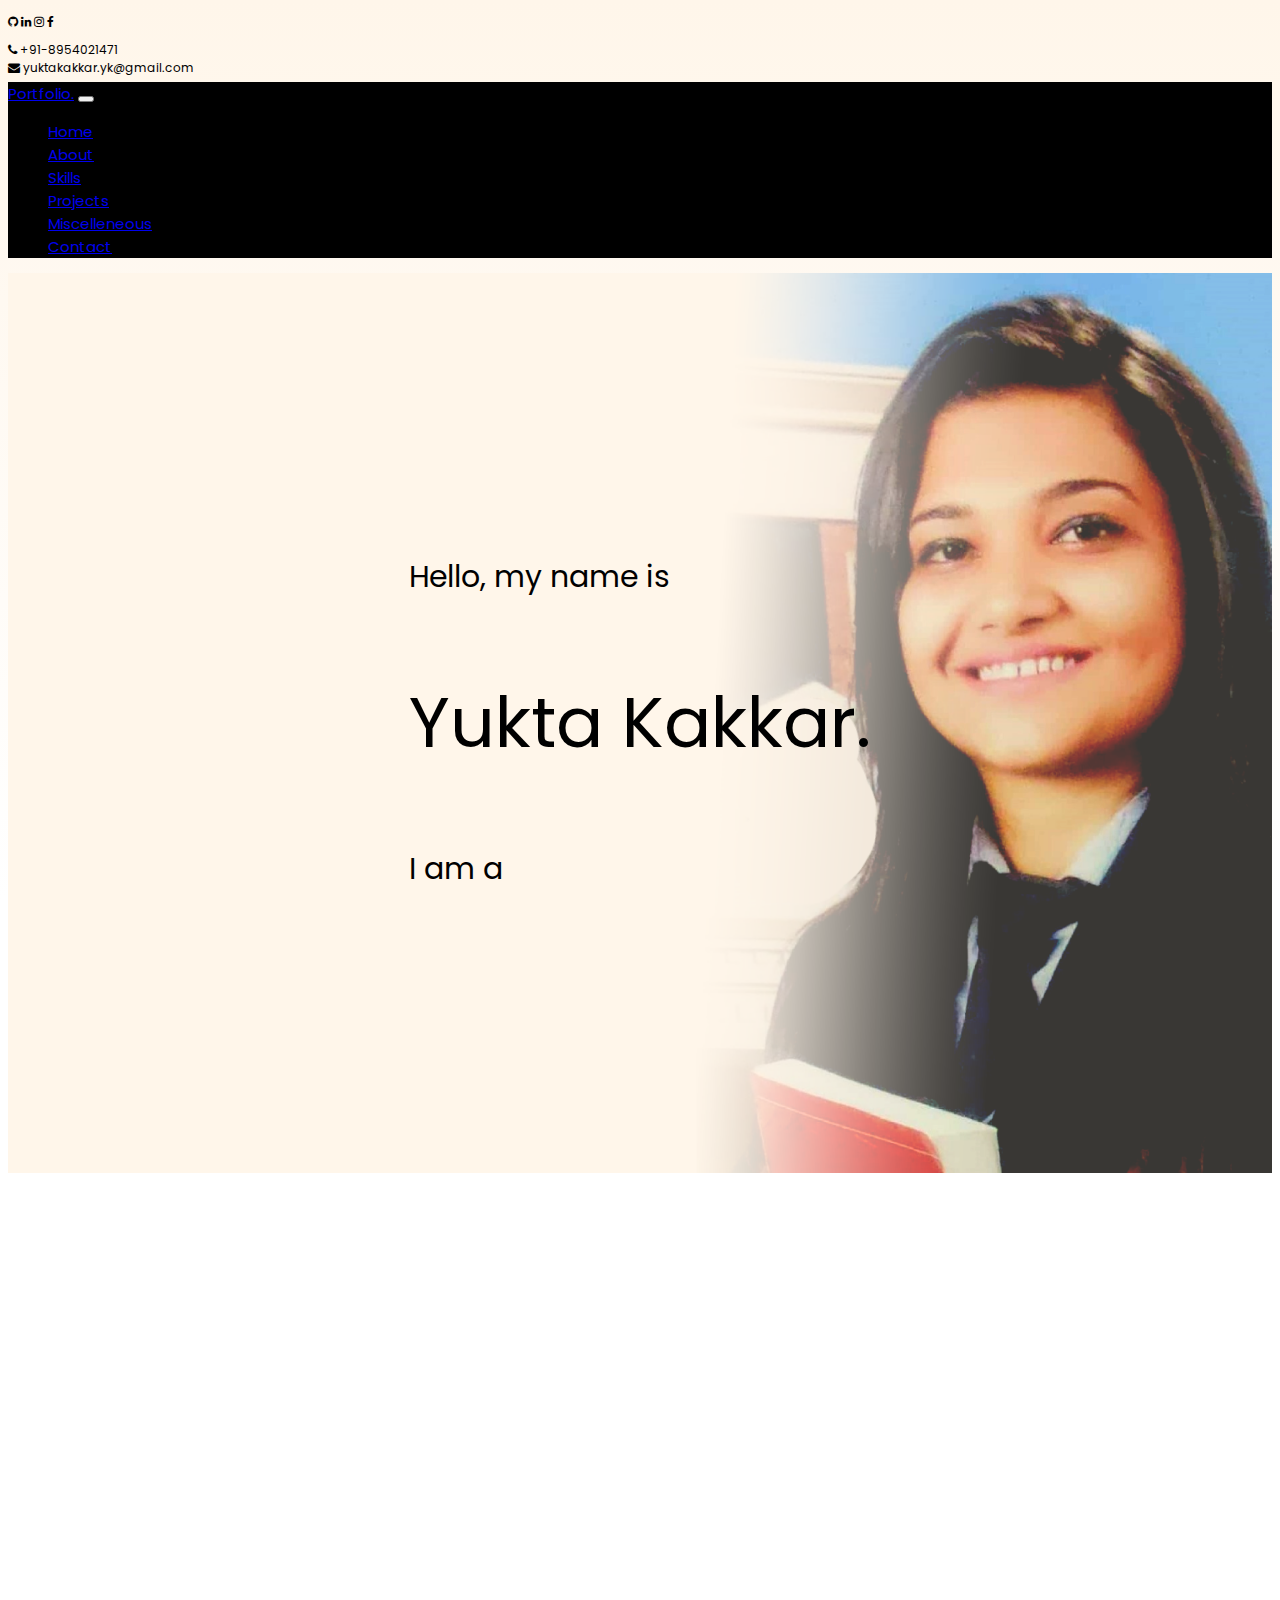
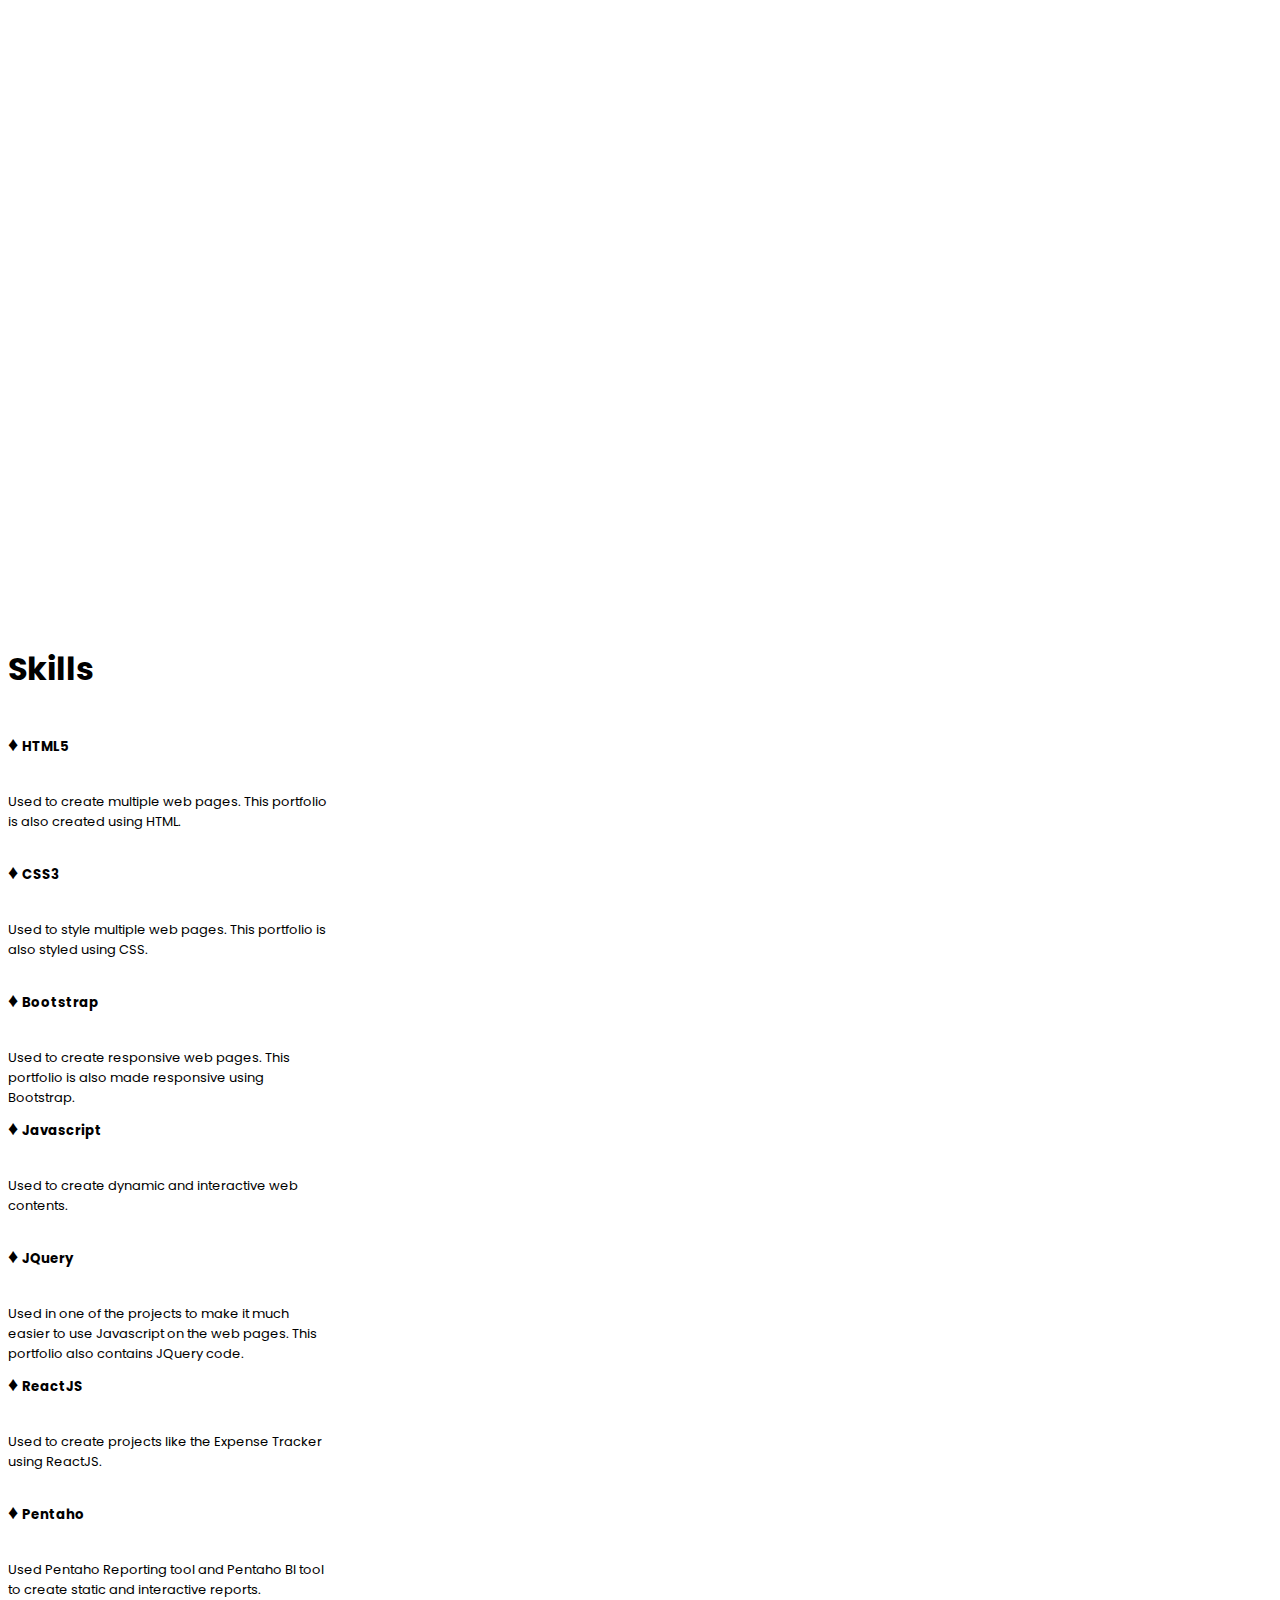
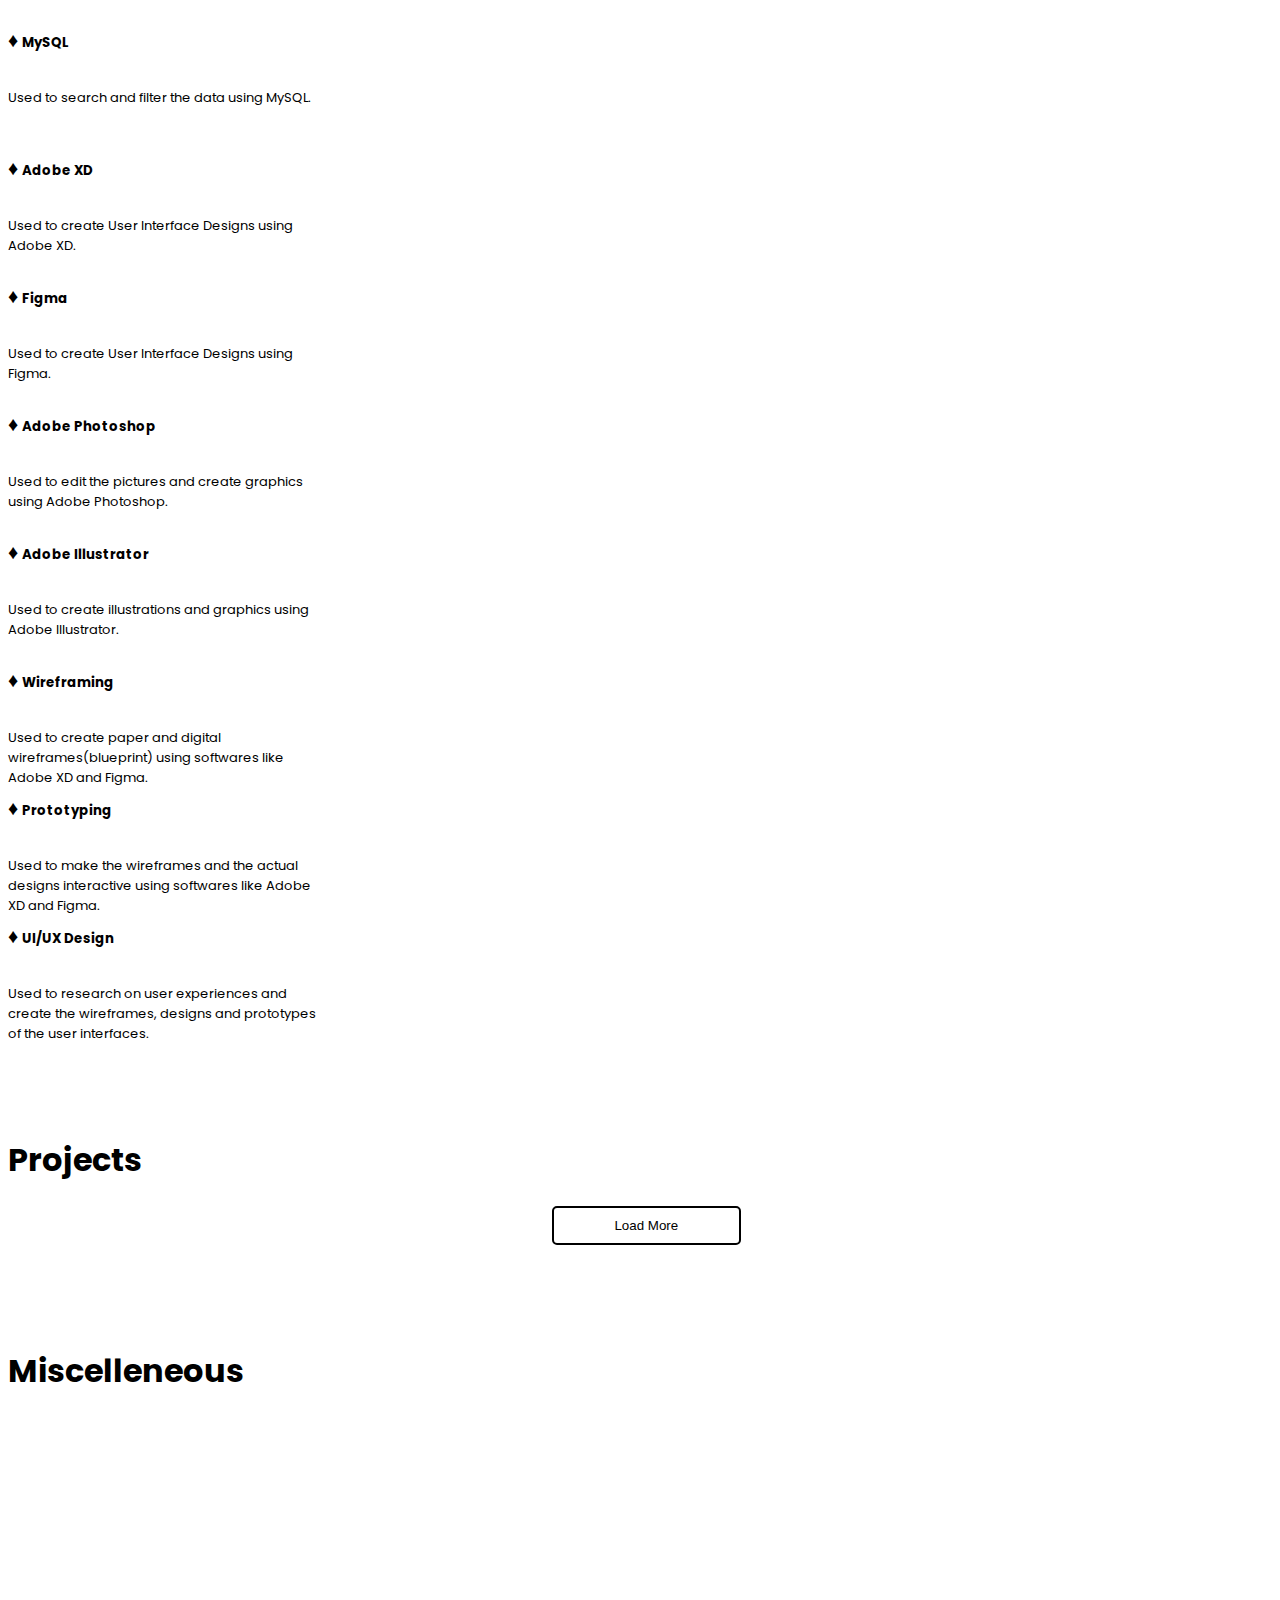
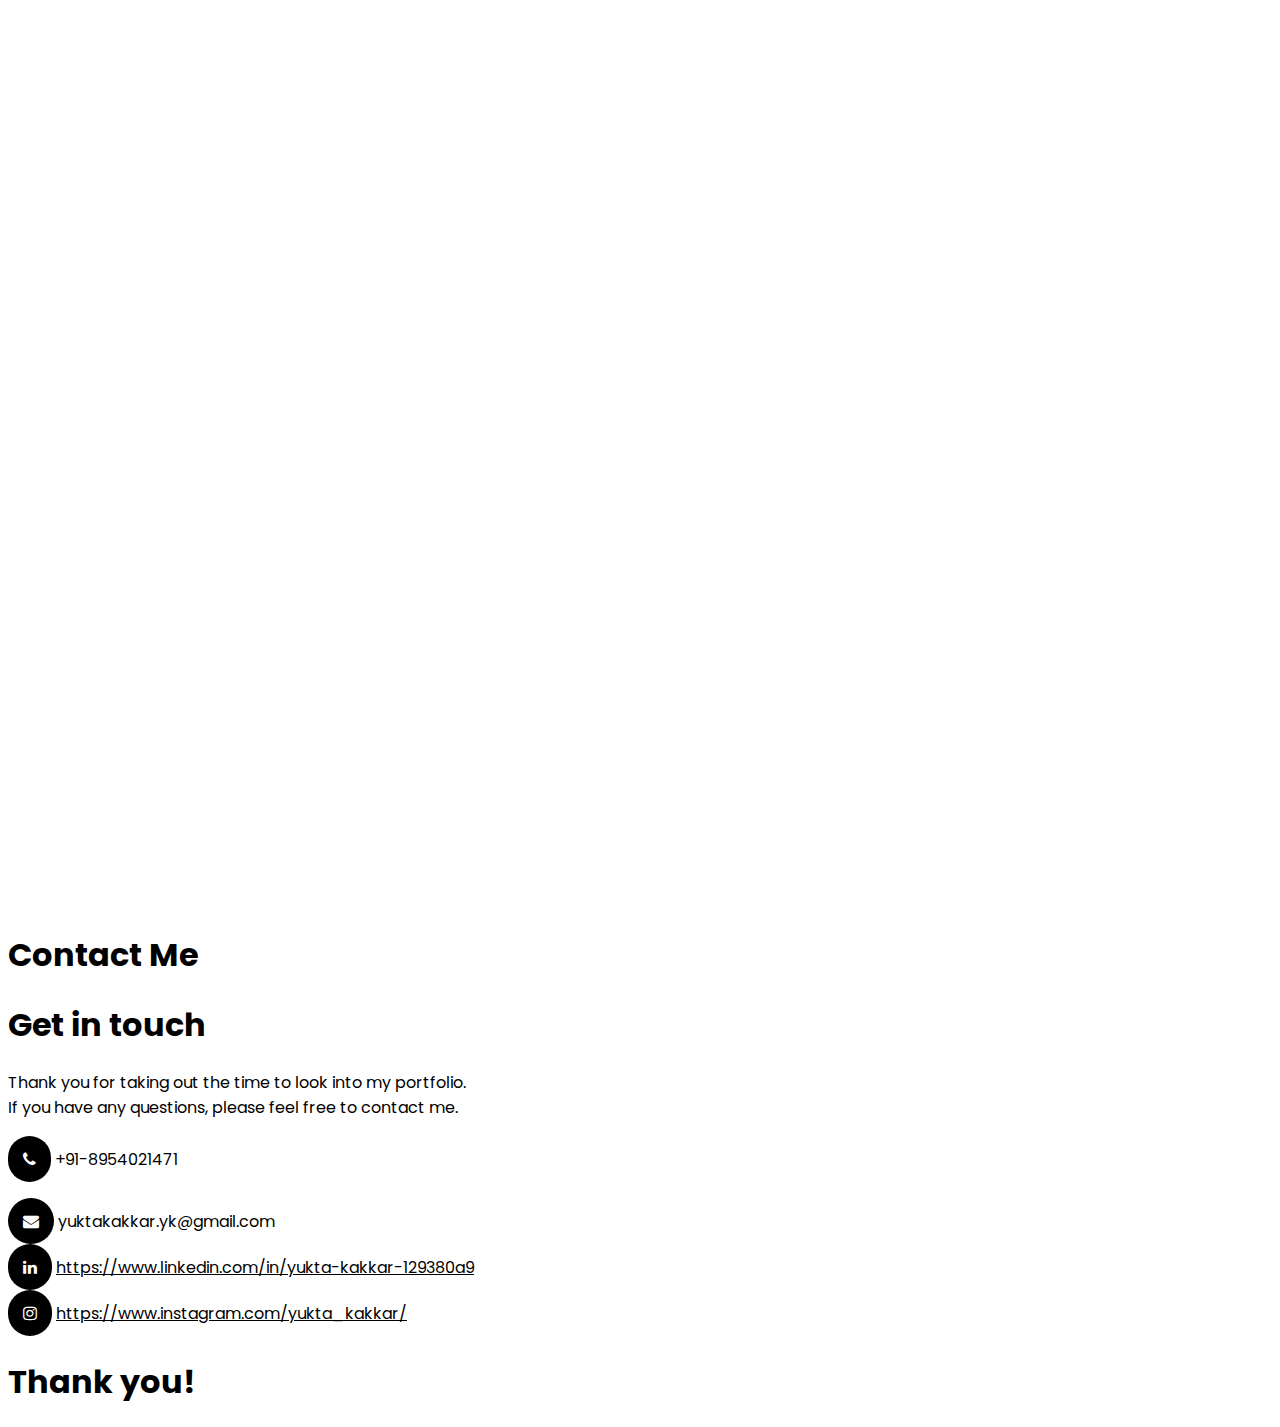
==== commit e8cdbcbc: "Update index.html" ====
--- a/index.html
+++ b/index.html
@@ -114,7 +114,8 @@
                 <ul>
                     <li class="list">Web Developer</li>
                     <ul>
-                        <li>Created this portfolio using HTML, CSS, Bootstrap, Javascript and JQuery.</li>
+                        <li>Developed the UI design for a shipment service company using HTML, CSS, Bootstrap and Javascript.</li>
+                        <li>Created this portfolio using HTML, CSS, Bootstrap and JQuery.</li>
                         <li>Included all my projects in this portfolio for which I have developed the source code
                             by myself using HTML, CSS, Bootstrap, Javascript, JQuery and ReactJS.</li>
                         <li>For example:<br>
@@ -146,6 +147,7 @@
                 <ul>
                     <li class="list">UI Designer</li>
                     <ul>
+                        <li>Created wireframe for the Interview Scheduling Application.</li>
                         <li>Designed various screens(mobile and desktop) using UI/UX Design skills.</li>
                         <li>Designed templates for powerpoint presentation for the organization.</li>
                         <li>Designed CV templates for the organization.</li>
@@ -157,7 +159,6 @@
             <div class="text-center ms-3 mt-5">
                 <a class="links" href="./docs/CV.pdf" download>Download CV</a>
             </div>
-
         </div>
     </section>
 
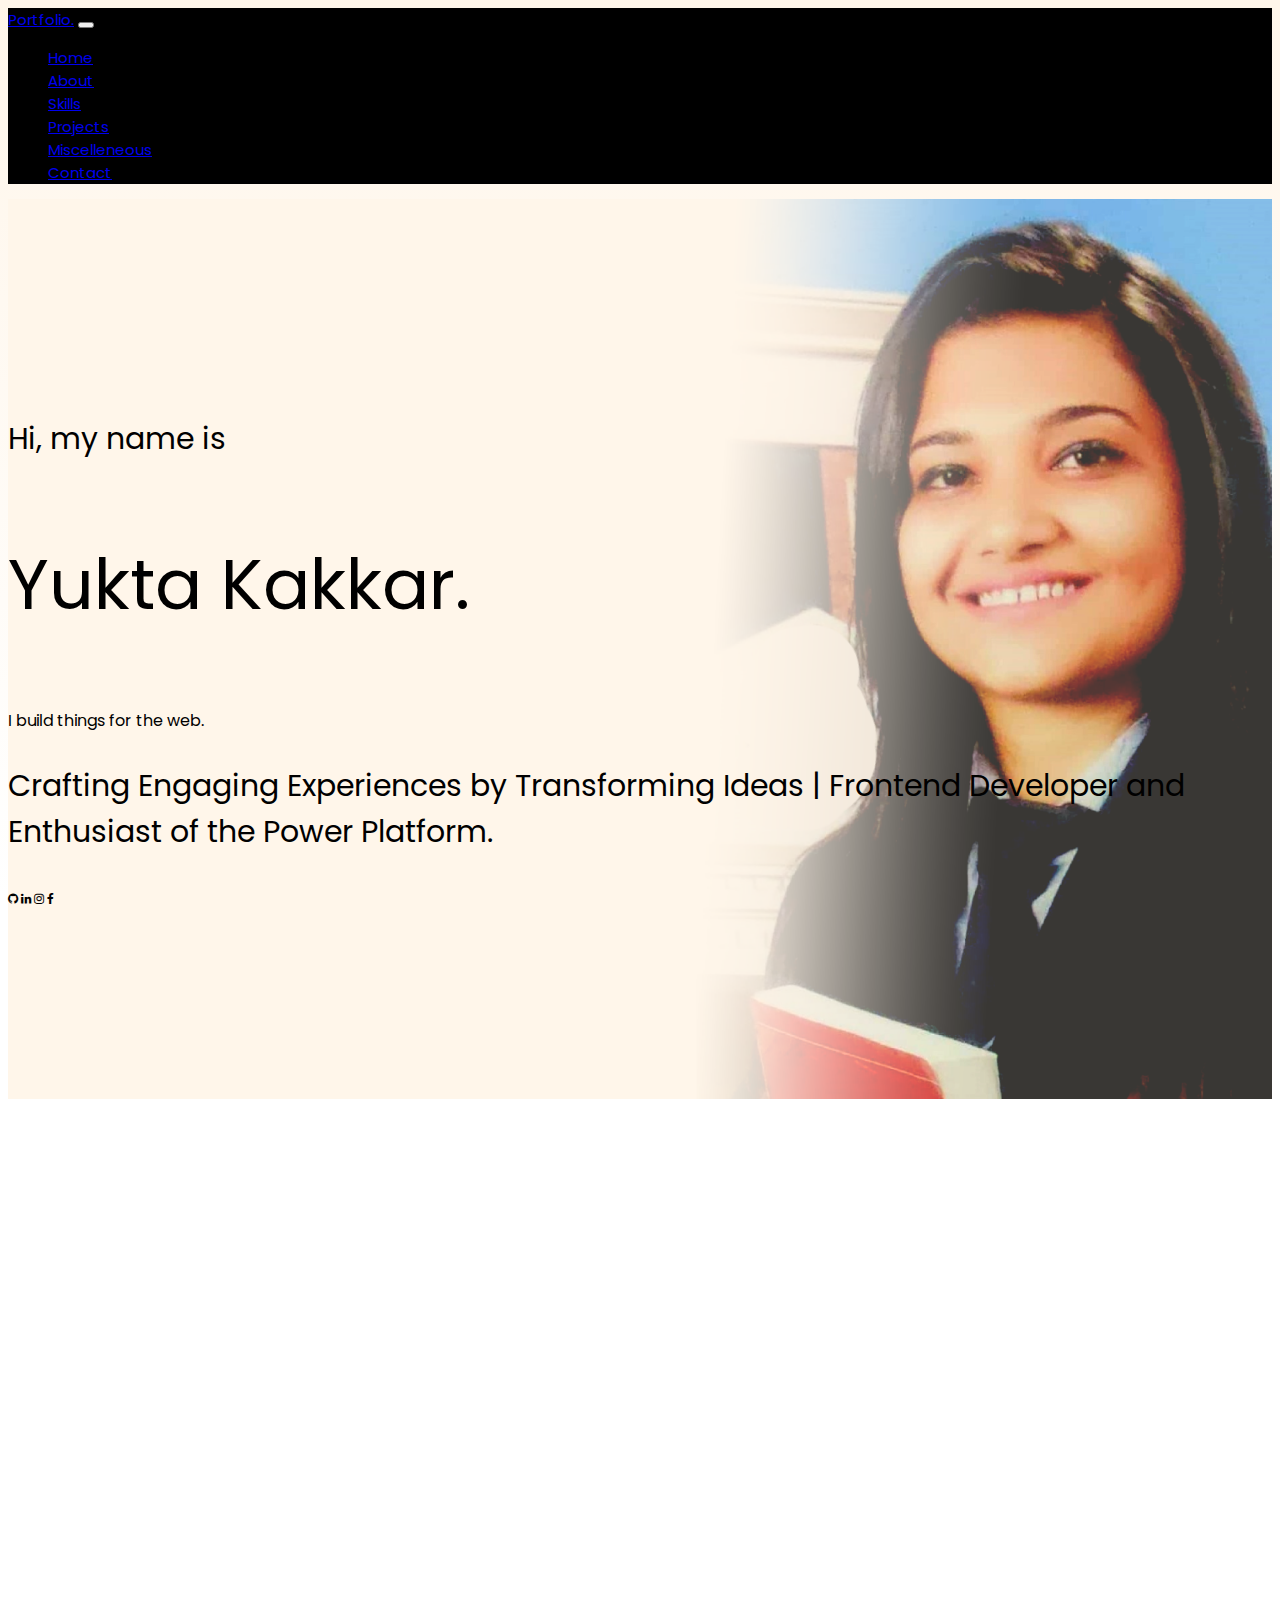
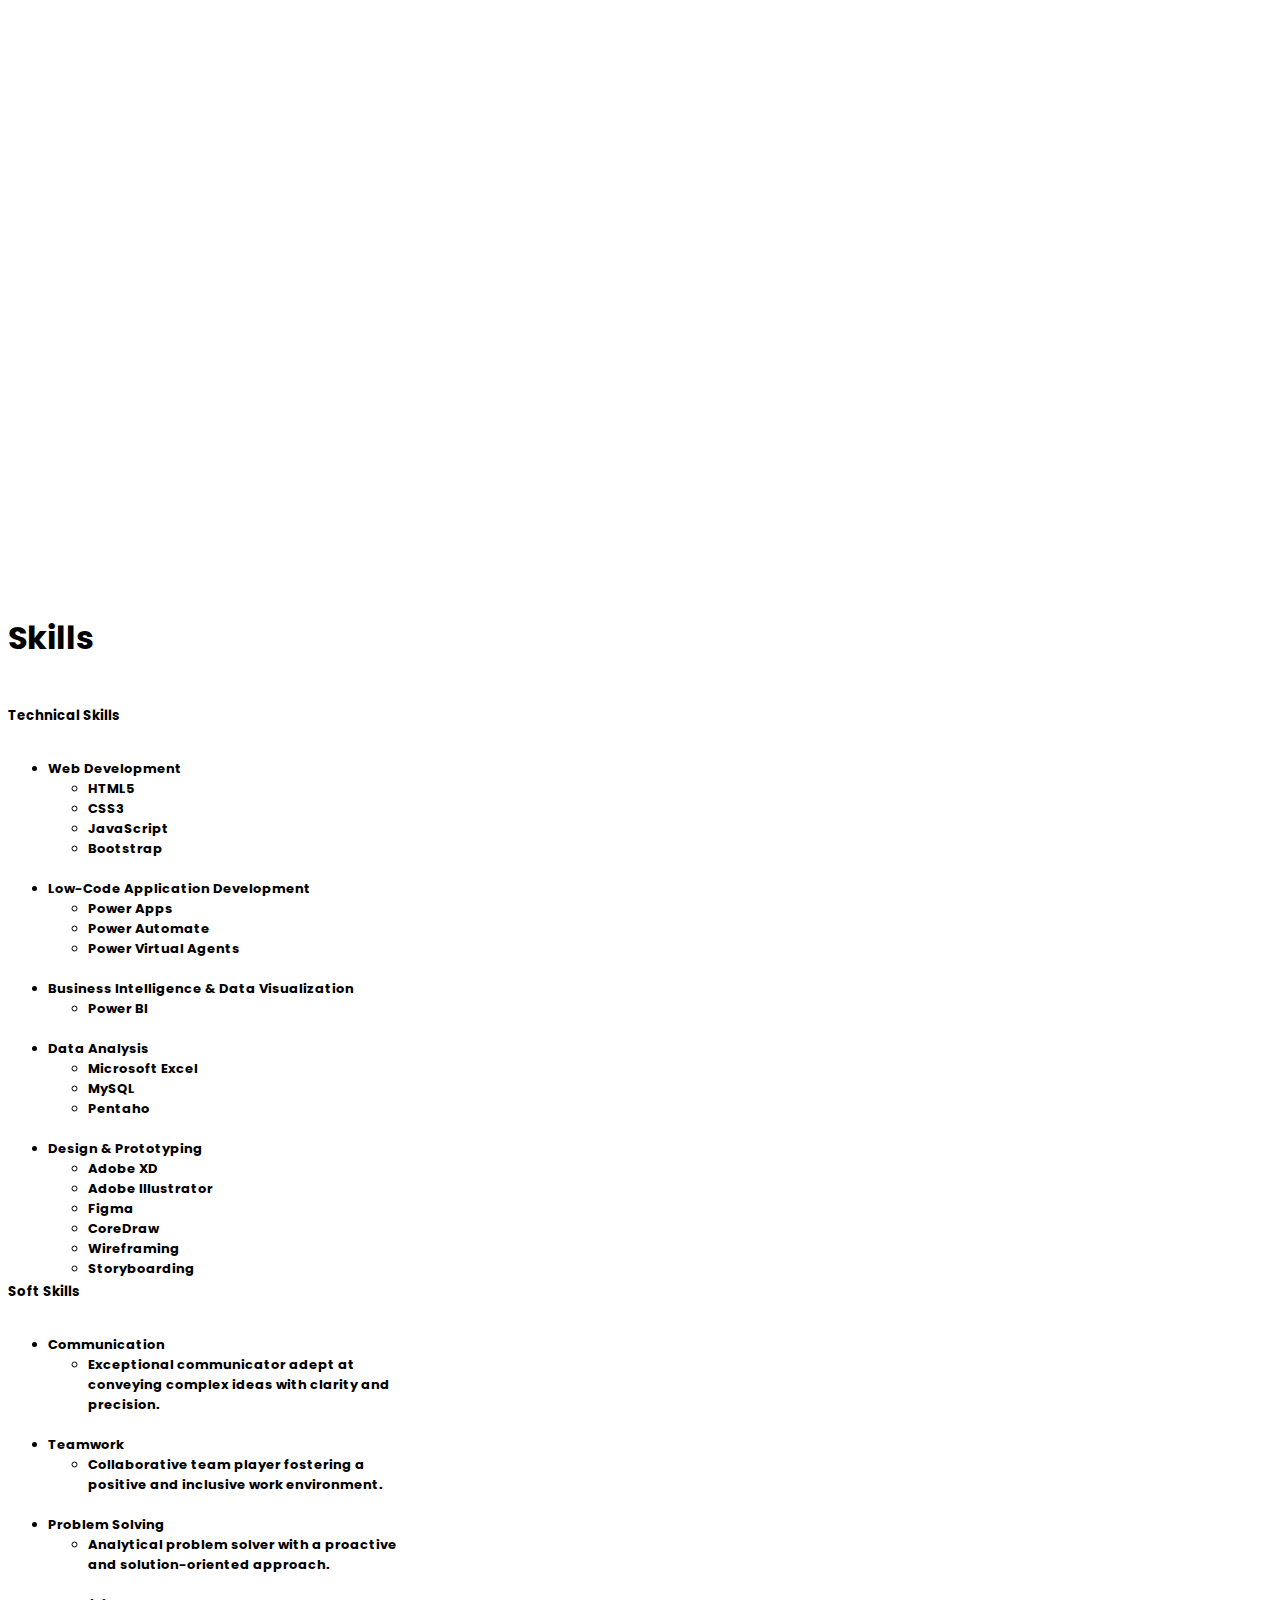
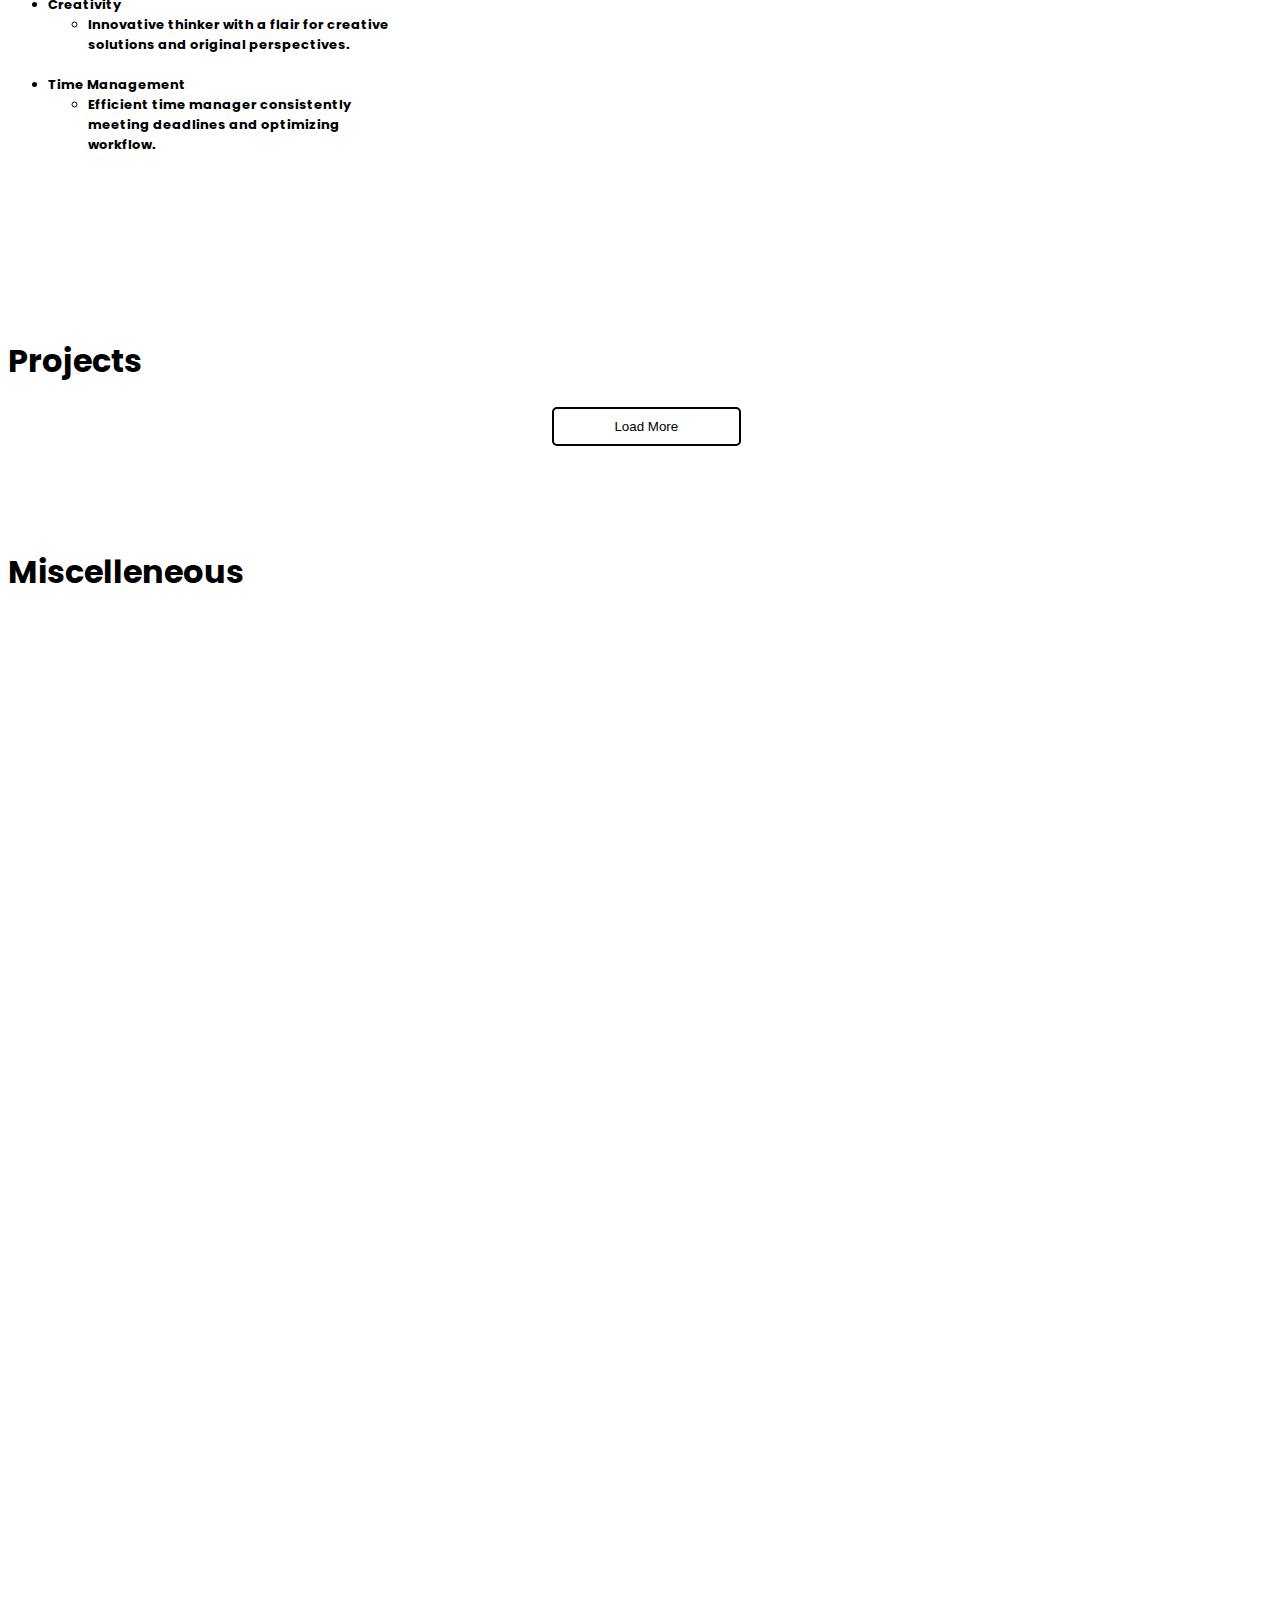
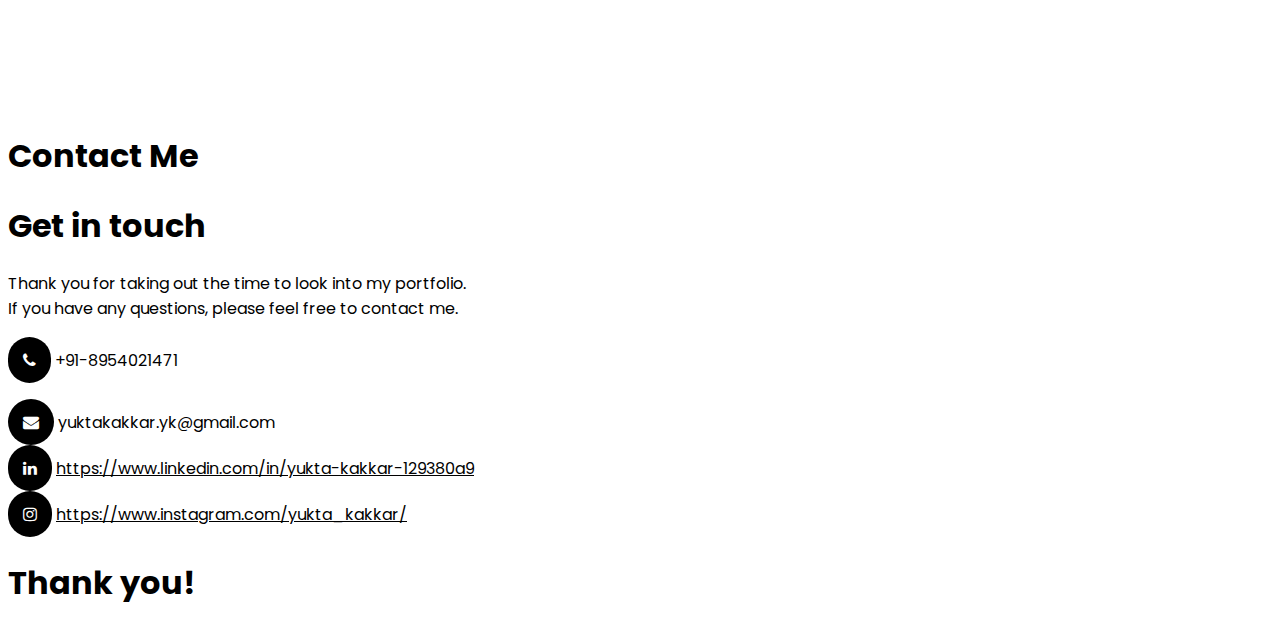
==== commit 4b51b70e: "Update index.html" ====
--- a/index.html
+++ b/index.html
@@ -25,7 +25,7 @@
 <body>
 
     <!-- Top-nav -->
-    <div class="container-fluid bg-white top-nav">
+    <!-- <div class="container-fluid bg-white top-nav">
         <div class="container">
             <div class="row justify-content-between">
                 <div class="col-md-6 top-nav-details">
@@ -49,12 +49,12 @@
                 </div>
             </div>
         </div>
-    </div>
+    </div> -->
 
     <!-- Nav-bar -->
     <nav class="navbar navbar-expand-lg navbar-light nav-bar sticky-top" id="menu">
         <div class="container">
-            <a class="navbar-brand text-white" href="#">Portfolio.</a>
+            <a class="navbar-brand" href="#">Portfolio.</a>
             <button class="navbar-toggler" type="button" data-bs-toggle="collapse" data-bs-target="#navbarNav"
                 aria-controls="navbarNav" aria-expanded="false" aria-label="Toggle navigation">
                 <span class="navbar-toggler-icon"></span>
@@ -62,22 +62,22 @@
             <div class="collapse navbar-collapse flex-row-reverse" id="navbarNav">
                 <ul class="navbar-nav">
                     <li class="nav-item ms-4">
-                        <a class="nav-link text-white" href="#home-page">Home</a>
+                        <a class="nav-link" href="#home-page">Home</a>
                     </li>
                     <li class="nav-item ms-4">
-                        <a class="nav-link text-white" href="#about-page">About</a>
+                        <a class="nav-link" href="#about-page">About</a>
                     </li>
                     <li class="nav-item ms-4">
-                        <a class="nav-link text-white" href="#skills-page">Skills</a>
+                        <a class="nav-link" href="#skills-page">Skills</a>
                     </li>
                     <li class="nav-item ms-4">
-                        <a class="nav-link text-white" href="#projects-page">Projects</a>
+                        <a class="nav-link" href="#projects-page">Projects</a>
                     </li>
                     <li class="nav-item ms-4">
-                        <a class="nav-link text-white" href="#misc-page">Miscelleneous</a>
+                        <a class="nav-link" href="#misc-page">Miscelleneous</a>
                     </li>
                     <li class="nav-item ms-4">
-                        <a class="nav-link text-white" href="#contact-page">Contact</a>
+                        <a class="nav-link" href="#contact-page">Contact</a>
                     </li>
                 </ul>
             </div>
@@ -88,12 +88,29 @@
     <!-- Homepage -->
     <section class="homepage">
         <div class="container-fluid">
-            <div class="container home-text">
-                <p class="text1">Hello, my name is</p>
-                <p class="text2">Yukta Kakkar.</p>
-                <p class="text3">I am a <span class="auto-type"></span></p>
-            </div>
-        </div>
+            <div class="row d-flex align-items-center">
+              <div class="col-md-10 centered-container">
+                <div class="text-container">
+                  <p class="text1">Hi, my name is</p>
+                  <p class="text2">Yukta Kakkar.</p>
+                  <p class="text4">I build things for the web.</p>
+                  <!-- <p class="text3">I am a <span class="auto-type"></span></p> -->
+                  <p class="text3">Crafting Engaging Experiences by Transforming Ideas | Frontend Developer and Enthusiast of the Power Platform.</p>
+                </div>
+              </div>
+                <!-- Your icon content goes here -->
+                <div class="col-md-2 top-nav-details d-flex flex-column">
+                    <a href="https://github.com/yuktakakkaryk" target="_blank"><i class="fa fa-github pe-3"></i></a>
+                    <a href="https://www.linkedin.com/in/yukta-kakkar-129380a9" target="_blank"><i
+                            class="fa fa-linkedin pe-3"></i></a>
+                    <a href="https://www.instagram.com/yukta_kakkar/" target="_blank"><i
+                            class="fa fa-instagram pe-3"></i></a>
+                    <a href="https://www.facebook.com/yukta.kakkar/" target="_blank"><i
+                            class="fa fa-facebook pe-3"></i></a>
+                </div>
+                <!-- Add your icons or content as needed -->
+            </div>
+          </div>
     </section>
 
     <div id="about-page">
@@ -103,56 +120,64 @@
     <section class="about section-margin">
         <div class="container" data-aos="zoom-in">
             <div class="text-center">
-                <h1>About Me</h1>
-                <p class="p-3">A Computer Science and Engineering graduate, working with Capgemini as a Software
-                    Developer. With over 3 years of experience as a developer and a designer, my knowledge and skills
-                    can help to create an effective solution. Confident communicator, strategic thinker and an
-                    innovative creator to develop the product to meet an organization needs.</p>
+                <h1 class="allHeadings">About Me</h1>
+                <p class="allDescriptions p-3">Results-driven Frontend Developer specializing in creating and maintaining the frontend
+                    of a bank's official website, utilizing HTML, CSS, JavaScript, and the bank's proprietary framework.
+                    Accomplished Web Developer, Report Designer, and UI Designer with expertise in optimizing user
+                    experiences, developing interactive reports using Pentaho, and crafting visually appealing
+                    interfaces. Proven proficiency in data management, wireframing, and template design for
+                    presentations and CVs, coupled with a commitment to continuous learning.</p>
             </div>
             <div class="ms-3">
-                <h4>Work performed in my previous role and current role</h4 class="ms-3">
+                <h4 class="subHeadings">Work Experience</h4>
                 <ul>
-                    <li class="list">Web Developer</li>
-                    <ul>
-                        <li>Developed the UI design for a shipment service company using HTML, CSS, Bootstrap and Javascript.</li>
-                        <li>Created this portfolio using HTML, CSS, Bootstrap and JQuery.</li>
-                        <li>Included all my projects in this portfolio for which I have developed the source code
-                            by myself using HTML, CSS, Bootstrap, Javascript, JQuery and ReactJS.</li>
-                        <li>For example:<br>
-                            <span class="list">Watch Movies Application –</span> Developed using HTML, CSS, Bootstrap,
-                            Javascript and JQuery.<br>
-                            <span class="list">CV generator -</span> Developed using HTML, CSS and Javascript.<br>
-                            <span class="list">Expense tracker –</span> Developed using HTML, CSS, Javascript and
-                            ReactJS.<br>
+                    <li class="list allDescriptions">Frontend Developer</li>
+                    <span class="companyDetails">Bank of America, Chennai</span><br>
+                    <span class="companyDetails">10/2022 - Present </span>
+                    <ul class="subDescriptions">
+                        <li>Developing and maintaining the frontend of the bank's website.</li>
+                        <li>Utilizing HTML, CSS, and JavaScript to create responsive and visually appealing user
+                            interfaces.</li>
+                        <li>Collaborating with the design team to implement and enhance website features.</li>
+                        <li>Ensuring the website's compatibility across various browsers and devices.</li>
+                        <li>Implementing and adhering to the bank's own frontend framework for consistency and
+                            efficiency.</li>
+                        <li>Working closely with the design team to translate design concepts into functional web pages.
                         </li>
-                        <li><a href="#projects-page">Please refer below projects for more details.</a></li>
+                        <li>Collaborating with backend developers to integrate frontend components with server-side
+                            logic.</li>
+                        <li>Participating in cross-functional meetings to ensure alignment with project goals.</li>
+                        <li>Conducting thorough testing to ensure the website functions seamlessly across different
+                            devices and browsers.</li>
+                        <!-- <li><a href="#projects-page">Please refer below projects for more details.</a></li> -->
                     </ul>
-                </ul>
-                <ul>
-                    <li class="list">Report Designer</li>
-                    <span>One such client is Spoton wherein one team was responsible to create the interface and the
-                        other team was responsible for report designing, which I was a part of. Within my role, I used
-                        the tool Pentaho to generate the reports.
-                        In that role, I:</span>
-                    <ul>
-                        <li>Designed and developed static and interactive reports using Pentaho as a tool for a shipment
-                            service company.</li>
-                        <li>Used Pentaho Report Designer and Pentaho Data Integration to create the static reports and
-                            used CDE Dashboard to create the interactive reports.</li>
-                        <li>Data searched and filtered with the help of MySQL and JQuery.</li>
-                        <li>Stored the collection on MongoDB.</li>
-                        <li>Lead and trained members of report designers to develop skills on Pentaho.</li>
-                    </ul>
-                </ul>
-                <ul>
-                    <li class="list">UI Designer</li>
-                    <ul>
-                        <li>Created wireframe for the Interview Scheduling Application.</li>
-                        <li>Designed various screens(mobile and desktop) using UI/UX Design skills.</li>
-                        <li>Designed templates for powerpoint presentation for the organization.</li>
-                        <li>Designed CV templates for the organization.</li>
-                        <li>Used Adobe XD and Figma for UI Designing.</li>
-                        <li>Used various other design tools such as Adobe Photoshop, Adobe Illustrator, Adobe Indesign, CorelDraw to edit and create graphics and illustrations.</li>
+                    <br>
+                    <li class="list allDescriptions">Web Developer</li>
+                    <span class="companyDetails">Capgemini Bengaluru</span><br>
+                    <span class="companyDetails">07/2019 - 10/2022 </span>
+                    <ul class="subDescriptions">
+                        <li>Developed the UI design for a shipment service company, incorporating HTML, CSS, Bootstrap,
+                            and JavaScript.</li>
+                        <li>Utilized HTML, CSS, and JavaScript to create user interfaces with a focus on intuitive
+                            navigation and engaging design.</li>
+                        <li>Collaborated with cross-functional teams to integrate design elements into web applications.
+                        </li>
+                        <li>Ensured the website's responsiveness and visual appeal for an optimal user experience.</li>
+                        <li>Designed and developed static and interactive reports using Pentaho, a powerful reporting
+                            and data integration tool.</li>
+                        <li>Translated complex data sets into visually appealing and informative reports for
+                            stakeholders.</li>
+                        <li>Used MySQL and jQuery to implement effective search and filtering functionalities for data
+                            retrieval.</li>
+                        <li>Leveraged MongoDB for data storage, ensuring efficient handling of collections in a scalable
+                            manner.</li>
+                        <li>Created comprehensive wireframes for an Interview Scheduling Application, outlining the
+                            layout and functionality.</li>
+                        <li>Designed templates for PowerPoint presentations, maintaining a consistent and professional
+                            visual identity for the organization.</li>
+                        <li>Extended design skills to craft visually appealing CV templates for internal use within the
+                            organization.</li>
+                        <!-- <li><a href="#projects-page">Please refer below projects for more details.</a></li> -->
                     </ul>
                 </ul>
             </div>
@@ -169,34 +194,119 @@
     <section class="skills section-margin">
         <div class="container">
             <div>
-                <h1 class="text-center mb-4">Skills</h1>
+                <h1 class="text-center mb-4 allHeadings">Skills</h1>
                 <!-- Row 1 -->
                 <div class="row justify-content-around">
                     <div class="col-auto mb-4">
-                        <div class="card shadow" style="width: 20rem; height: 8rem;">
-                            <div class="card-body">
-                                <div>
-                                    <span class="bullet">&#x2666</span>
-                                    <h5 class="card-title ms-1">HTML5</h5>
-                                </div>
-                                <p class="card-text">Used to create multiple web pages. This portfolio is also created using HTML. 
-                                </p>
-                            </div>
-                        </div>
-                    </div>
-                    <div class="col-auto mb-4">
-                        <div class="card shadow" style="width: 20rem; height: 8rem;">
-                            <div class="card-body">
-                                <div>
-                                    <span class="bullet">&#x2666</span>
-                                    <h5 class="card-title ms-1">CSS3</h5>
-                                </div>
-                                <p class="card-text">Used to style multiple web pages. This portfolio is also styled using CSS.
-                                </p>
-                            </div>
-                        </div>
-                    </div>
-                    <div class="col-auto mb-4">
+                        <div class="card shadow" style="width: 25rem; height: 36rem;">
+                            <div class="card-body">
+                                <div>
+                                    <h5 class="card-title ms-1 allDescriptions p-3">Technical Skills
+                                        <ul class="card-text ">
+                                            <br>
+                                            <li class="subDescriptions">Web Development
+                                                <ul class="card-text-weight">
+                                                    <li>HTML5</li>
+                                                    <li>CSS3</li>
+                                                    <li>JavaScript</li>
+                                                    <li>Bootstrap</li>
+                                                </ul>
+                                            </li>
+                                            <br>
+                                            <li class="subDescriptions">Low-Code Application Development
+                                                <ul class="card-text-weight">
+                                                    <li>Power Apps</li>
+                                                    <li>Power Automate</li>
+                                                    <li>Power Virtual Agents</li>
+                                                </ul>
+                                            </li>
+                                            <br>
+                                            <li class="subDescriptions">Business Intelligence & Data Visualization
+                                                <ul class="card-text-weight">
+                                                    <li>Power BI</li>
+                                                </ul>
+                                            </li>
+                                            <br>
+                                            <li class="subDescriptions">Data Analysis
+                                                <ul class="card-text-weight">
+                                                    <li>Microsoft Excel</li>
+                                                    <li>MySQL</li>
+                                                    <li>Pentaho</li>
+                                                </ul>
+                                            </li>
+                                            <br>
+                                            <li class="subDescriptions">Design & Prototyping
+                                                <ul class="card-text-weight">
+                                                    <li>Adobe XD</li>
+                                                    <li>Adobe Illustrator</li>
+                                                    <li>Figma</li>
+                                                    <li>CoreDraw</li>
+                                                    <li>Wireframing</li>
+                                                    <li>Storyboarding</li>
+                                                </ul>
+                                            </li>
+                                        </ul>
+                                    </h5>
+                                </div>
+                            </div>
+                        </div>
+                    </div>
+                    <div class="col-auto mb-4">
+                        <div class="card shadow" style="width: 25rem; height: 36rem;">
+                            <div class="card-body">
+                                <div>
+                                    <h5 class="card-title ms-1 allDescriptions p-3">Soft Skills
+                                        <ul class="card-text">
+                                            <br>
+                                            <li class="subDescriptions">Communication
+                                                <ul class="card-text-weight">
+                                                    <li>Exceptional communicator adept at conveying complex ideas with clarity and precision.</li>
+                                                </ul>
+                                            </li>
+                                            <br>
+                                            <li class="subDescriptions">Teamwork
+                                                <ul class="card-text-weight">
+                                                    <li>Collaborative team player fostering a positive and inclusive work environment.</li>
+                                                </ul>
+                                            </li>
+                                            <br>
+                                            <li class="subDescriptions">Problem Solving
+                                                <ul class="card-text-weight">
+                                                    <li>Analytical problem solver with a proactive and solution-oriented approach.</li>
+                                                </ul>
+                                            </li>
+                                            <br>
+                                            <li class="subDescriptions">Creativity
+                                                <ul class="card-text-weight">
+                                                    <li>Innovative thinker with a flair for creative solutions and original perspectives.</li>
+                                                </ul>
+                                            </li>
+                                            <br>
+                                            <li class="subDescriptions">Time Management
+                                                <ul class="card-text-weight">
+                                                    <li>Efficient time manager consistently meeting deadlines and optimizing workflow.</li>
+                                                </ul>
+                                            </li>
+                                        </ul>
+                                    </h5>
+                                </div>
+                            </div>
+                        </div>
+                    </div>
+                    <!-- <div class="col-auto mb-4">
+                        <div class="card shadow" style="width: 20rem; height: 8rem;">
+                            <div class="card-body">
+                                <div>
+                                    <span class="bullet">&#x2666</span>
+                                    <h5 class="card-title ms-1">Soft Skills</h5>
+                                </div>
+                                <p class="card-text">Used to style multiple web pages. This portfolio is also styled
+                                    using CSS.
+                                </p>
+                            </div>
+                        </div>
+                    </div> -->
+                    <!-- <div class="col-auto mb-4">
                         <div class="card shadow" style="width: 20rem; height: 8rem;">
                             <div class="card-body">
                                 <div>
@@ -209,9 +319,9 @@
                             </div>
                         </div>
                     </div>
-                </div>
-                <!-- Row 2 -->
-                <div class="row justify-content-around">
+                </div> -->
+                    <!-- Row 2 -->
+                    <!-- <div class="row justify-content-around">
                     <div class="col-auto mb-4">
                         <div class="card shadow" style="width: 20rem; height: 8rem;">
                             <div class="card-body">
@@ -219,7 +329,7 @@
                                     <span class="bullet">&#x2666</span>
                                     <h5 class="card-title ms-1">Javascript</h5>
                                 </div>
-                                <p class="card-text">Used to create dynamic and interactive web contents. 
+                                <p class="card-text">Used to create dynamic and interactive web contents.
                                 </p>
                             </div>
                         </div>
@@ -231,7 +341,8 @@
                                     <span class="bullet">&#x2666</span>
                                     <h5 class="card-title ms-1">JQuery</h5>
                                 </div>
-                                <p class="card-text">Used in one of the projects to make it much easier to use Javascript on the web pages. This portfolio also contains JQuery code.
+                                <p class="card-text">Used in one of the projects to make it much easier to use
+                                    Javascript on the web pages. This portfolio also contains JQuery code.
                                 </p>
                             </div>
                         </div>
@@ -248,9 +359,9 @@
                             </div>
                         </div>
                     </div>
-                </div>
-                <!-- Row 3 -->
-                <div class="row justify-content-around">
+                </div> -->
+                    <!-- Row 3 -->
+                    <!-- <div class="row justify-content-around">
                     <div class="col-auto mb-4">
                         <div class="card shadow" style="width: 20rem; height: 8rem;">
                             <div class="card-body">
@@ -258,7 +369,8 @@
                                     <span class="bullet">&#x2666</span>
                                     <h5 class="card-title ms-1">Pentaho</h5>
                                 </div>
-                                <p class="card-text">Used Pentaho Reporting tool and Pentaho BI tool to create static and interactive reports.
+                                <p class="card-text">Used Pentaho Reporting tool and Pentaho BI tool to create static
+                                    and interactive reports.
                                 </p>
                             </div>
                         </div>
@@ -287,9 +399,9 @@
                             </div>
                         </div>
                     </div>
-                </div>
-                <!-- Row 4 -->
-                <div class="row justify-content-around">
+                </div> -->
+                    <!-- Row 4 -->
+                    <!-- <div class="row justify-content-around">
                     <div class="col-auto mb-4">
                         <div class="card shadow" style="width: 20rem; height: 8rem;">
                             <div class="card-body">
@@ -309,7 +421,8 @@
                                     <span class="bullet">&#x2666</span>
                                     <h5 class="card-title ms-1">Adobe Photoshop</h5>
                                 </div>
-                                <p class="card-text">Used to edit the pictures and create graphics using Adobe Photoshop.
+                                <p class="card-text">Used to edit the pictures and create graphics using Adobe
+                                    Photoshop.
                                 </p>
                             </div>
                         </div>
@@ -326,9 +439,9 @@
                             </div>
                         </div>
                     </div>
-                </div>
-                <!-- Row 5 -->
-                <div class="row justify-content-around">
+                </div> -->
+                    <!-- Row 5 -->
+                    <!-- <div class="row justify-content-around">
                     <div class="col-auto mb-4">
                         <div class="card shadow" style="width: 20rem; height: 8rem;">
                             <div class="card-body">
@@ -336,7 +449,8 @@
                                     <span class="bullet">&#x2666</span>
                                     <h5 class="card-title ms-1">Wireframing</h5>
                                 </div>
-                                <p class="card-text">Used to create paper and digital wireframes(blueprint) using softwares like Adobe XD and Figma.
+                                <p class="card-text">Used to create paper and digital wireframes(blueprint) using
+                                    softwares like Adobe XD and Figma.
                                 </p>
                             </div>
                         </div>
@@ -348,7 +462,8 @@
                                     <span class="bullet">&#x2666</span>
                                     <h5 class="card-title ms-1">Prototyping</h5>
                                 </div>
-                                <p class="card-text">Used to make the wireframes and the actual designs interactive using softwares like Adobe XD and Figma.
+                                <p class="card-text">Used to make the wireframes and the actual designs interactive
+                                    using softwares like Adobe XD and Figma.
                                 </p>
                             </div>
                         </div>
@@ -360,14 +475,15 @@
                                     <span class="bullet">&#x2666</span>
                                     <h5 class="card-title ms-1">UI/UX Design</h5>
                                 </div>
-                                <p class="card-text">Used to research on user experiences and create the wireframes, designs and prototypes of the user interfaces.
-                                </p>
-                            </div>
-                        </div>
-                    </div>
-                </div>
-            </div>
-        </div>
+                                <p class="card-text">Used to research on user experiences and create the wireframes,
+                                    designs and prototypes of the user interfaces.
+                                </p>
+                            </div>
+                        </div>
+                    </div>
+                </div> -->
+                </div>
+            </div>
         </div>
         </div>
 
@@ -380,7 +496,7 @@
     <section class="projects section-margin">
         <div class="container">
             <div>
-                <h1 class="text-center mb-4">Projects</h1>
+                <h1 class="text-center mb-4 allHeadings">Projects</h1>
                 <div class="row justify-content-around">
                     <div class="project col-auto mb-4 animated zoom-in">
                         <div class="card shadow" style="width: 18rem; height: 26rem;" data-aos="fade-in">
@@ -388,10 +504,10 @@
                                 <img src="./img/movie2.PNG" class="card-img-top" alt="CV Generator">
                             </div>
                             <div class="card-body">
-                                <h5 class="card-title">Watch Movies</h5>
-                                <p class="card-text">Search a variety of movies of your choice, check the description
+                                <h5 class="card-title allDescriptions">Watch Movies</h5>
+                                <p class="card-text subHeadings">Search a variety of movies of your choice, check the description
                                     and watch them on IMDB.</p>
-                                <a href="./Projects-Group/watchmovies.html" class="btn">See More</a>
+                                <a href="./Projects-Group/watchmovies.html" class="links btn">See More</a>
                                 <div class="link text-center">
                                     <a href="https://github.com/yuktakakkaryk/Watch-Movies" target="_blank">Click here
                                         to view the source code</a>
@@ -405,8 +521,8 @@
                                 <img src="./img/CV1.png" class="card-img-top" alt="CV Generator">
                             </div>
                             <div class="card-body">
-                                <h5 class="card-title">CV Generator</h5>
-                                <p class="card-text">With CV Generator, you can create and manage several different
+                                <h5 class="card-title allDescriptions">CV Generator</h5>
+                                <p class="card-text subHeadings">With CV Generator, you can create and manage several different
                                     resumes in an organised way automaticlly.</p>
                                 <a href="./Projects-Group/cvgenerator.html" class="btn">See More</a>
                                 <div class="link text-center">
@@ -422,8 +538,8 @@
                                 <img src="./img/ET1.png" class="card-img-top" alt="Expense Tracker">
                             </div>
                             <div class="card-body">
-                                <h5 class="card-title">Expense Tracker</h5>
-                                <p class="card-text">With the Expense Tracker application, you can keep an accurate
+                                <h5 class="card-title allDescriptions">Expense Tracker</h5>
+                                <p class="card-text subHeadings">With the Expense Tracker application, you can keep an accurate
                                     record of your money inflow and outflow.</p>
                                 <a href="./Projects-Group/expensetracker.html" class="btn">See More</a>
                                 <div class="link text-center">
@@ -439,8 +555,8 @@
                                 <img src="./img/SPS1.PNG" class="card-img-top" alt="Stone Paper Scissors">
                             </div>
                             <div class="card-body">
-                                <h5 class="card-title">Stone, Paper, Scissors</h5>
-                                <p class="card-text">Stone, Paper and Scissors is a fun - hand game, that is usually
+                                <h5 class="card-title allDescriptions">Stone, Paper, Scissors</h5>
+                                <p class="card-text subHeadings">Stone, Paper and Scissors is a fun - hand game, that is usually
                                     played between two people.</p>
                                 <a href="./Projects-Group/stonepaperscissors.html" class="btn">See More</a>
                                 <div class="link text-center">
@@ -456,8 +572,8 @@
                                 <img src="./img/WC1.png" class="card-img-top" alt="Word Counter">
                             </div>
                             <div class="card-body">
-                                <h5 class="card-title">Word Counter</h5>
-                                <p class="card-text">Word Counter counts the number of words and characters in a
+                                <h5 class="card-title allDescriptions">Word Counter</h5>
+                                <p class="card-text subHeadings">Word Counter counts the number of words and characters in a
                                     document or passage of text.</p>
                                 <a href="./Projects-Group/wordcounter.html" class="btn">See More</a>
                                 <div class="link text-center">
@@ -473,8 +589,8 @@
                                 <img src="./img/Todo1.png" class="card-img-top" alt="Todo List">
                             </div>
                             <div class="card-body">
-                                <h5 class="card-title">ToDo List</h5>
-                                <p class="card-text">ToDo List lists all the tasks, with the most important tasks at the
+                                <h5 class="card-title allDescriptions">ToDo List</h5>
+                                <p class="card-text subHeadings">ToDo List lists all the tasks, with the most important tasks at the
                                     top of the list, and the least important tasks at the bottom.</p>
                                 <a href="./Projects-Group/todolist.html" class="btn">See More</a>
                                 <div class="link text-center">
@@ -490,8 +606,8 @@
                                 <img src="./img/Calc1.png" class="card-img-top" alt="A Simple Calculator">
                             </div>
                             <div class="card-body">
-                                <h5 class="card-title">A Simple Calculator</h5>
-                                <p class="card-text">With the Calculator, you can perform basic calculations like
+                                <h5 class="card-title allDescriptions">A Simple Calculator</h5>
+                                <p class="card-text subHeadings">With the Calculator, you can perform basic calculations like
                                     addition, subtraction, multiplication and much more.</p>
                                 <a href="./Projects-Group/calculator.html" class="btn">See More</a>
                                 <div class="link text-center">
@@ -517,12 +633,12 @@
     <section class="misc section-margin">
         <div class="container">
             <div>
-                <h1 class="text-center mb-4">Miscelleneous</h1>
+                <h1 class="text-center mb-4 allHeadings">Miscelleneous</h1>
                 <div class="container misc-group" data-aos="zoom-in">
                     <div class="row justify-content-around align-items-center">
                         <div class="col-md-4">
-                            <h2>Graphic Design</h2>
-                            <p>I have created some graphic designs (Logo Design, Animations, Invitation Cards) using
+                            <h2 class="subHeadings">Graphic Design</h2>
+                            <p class="subDescriptions">I have created some graphic designs (Logo Design, Animations, Invitation Cards) using
                                 Adobe Photoshop, Adobe Illustrator and CorelDraw.</p>
                             <a href="./Misc-Group/graphicsdesign.html">Click here to open</a>
                         </div>
@@ -534,8 +650,8 @@
                 <div class="container misc-group mt-5" data-aos="zoom-in">
                     <div class="row justify-content-around align-items-center">
                         <div class="col-md-4">
-                            <h2>UI/UX Design</h2>
-                            <p>I have created some UI/ UX Designs using Adobe XD and Figma as the project tools.</p>
+                            <h2 class="subHeadings">UI/UX Design</h2>
+                            <p class="subDescriptions">I have created some UI/ UX Designs using Adobe XD and Figma as the project tools.</p>
                             <a href="./Misc-Group/uiuxdesign.html">Click here to open</a>
                         </div>
                         <div class="col-md-4">
@@ -546,8 +662,8 @@
                 <div class="container misc-group mt-5" data-aos="zoom-in">
                     <div class="row justify-content-around align-items-center">
                         <div class="col-md-4">
-                            <h2>My Art</h2>
-                            <p>Here are some of the artwork created by me as an art lover.</p>
+                            <h2 class="subHeadings">My Art</h2>
+                            <p class="subDescriptions">Here are some of the artwork created by me as an art lover.</p>
                             <a href="./Misc-Group/myart.html">Click here to open</a>
                         </div>
                         <div class="col-md-4">
@@ -565,32 +681,32 @@
     <!-- Contact -->
     <section class="contact">
         <div>
-            <h1 class="text-center mb-4">Contact Me</h1>
+            <h1 class="text-center mb-4 allHeadings">Contact Me</h1>
             <div class="container">
                 <div class="row justify-content-around align-items-center">
                     <div class="left col-md-4">
-                        <h1>Get in touch</h1>
-                        <p>Thank you for taking out the time to look into my portfolio.<br> If you have any questions,
+                        <h1 class="allHeadings">Get in touch</h1>
+                        <p class="subDescriptions">Thank you for taking out the time to look into my portfolio.<br> If you have any questions,
                             please feel free to contact me.</p>
                     </div>
                     <div class="right col-md-6 details">
                         <div class="mb-2">
                             <i class="fa fa-phone"></i>
-                            <span class="ps-3">+91-8954021471</p>
+                            <span class="ps-3 subDescriptions">+91-8954021471</p>
                         </div>
                         <div class="mb-3">
                             <i class="fa fa-envelope"></i>
-                            <span class="ps-3">yuktakakkar.yk@gmail.com</span>
+                            <span class="ps-3 subDescriptions">yuktakakkar.yk@gmail.com</span>
                         </div>
                         <div class="mb-3">
                             <i class="fa fa-linkedin"></i>
                             <a href="https://www.linkedin.com/in/yukta-kakkar-129380a9"
-                                class="ps-3">https://www.linkedin.com/in/yukta-kakkar-129380a9</a>
+                                class="ps-3 subDescriptions">https://www.linkedin.com/in/yukta-kakkar-129380a9</a>
                         </div>
                         <div class="mb-3">
                             <i class="fa fa-instagram"></i>
                             <a href="https://www.instagram.com/yukta_kakkar/"
-                                class="ps-3">https://www.instagram.com/yukta_kakkar/</a>
+                                class="ps-3 subDescriptions">https://www.instagram.com/yukta_kakkar/</a>
                         </div>
                     </div>
                 </div>
@@ -600,7 +716,7 @@
 
     <!-- End -->
     <div class="container-fluid bg-white text-center p-5">
-        <h1>Thank you!</h1>
+        <h1 class="allHeadings">Thank you!</h1>
     </div>
 
     <!-- Typed CDN -->
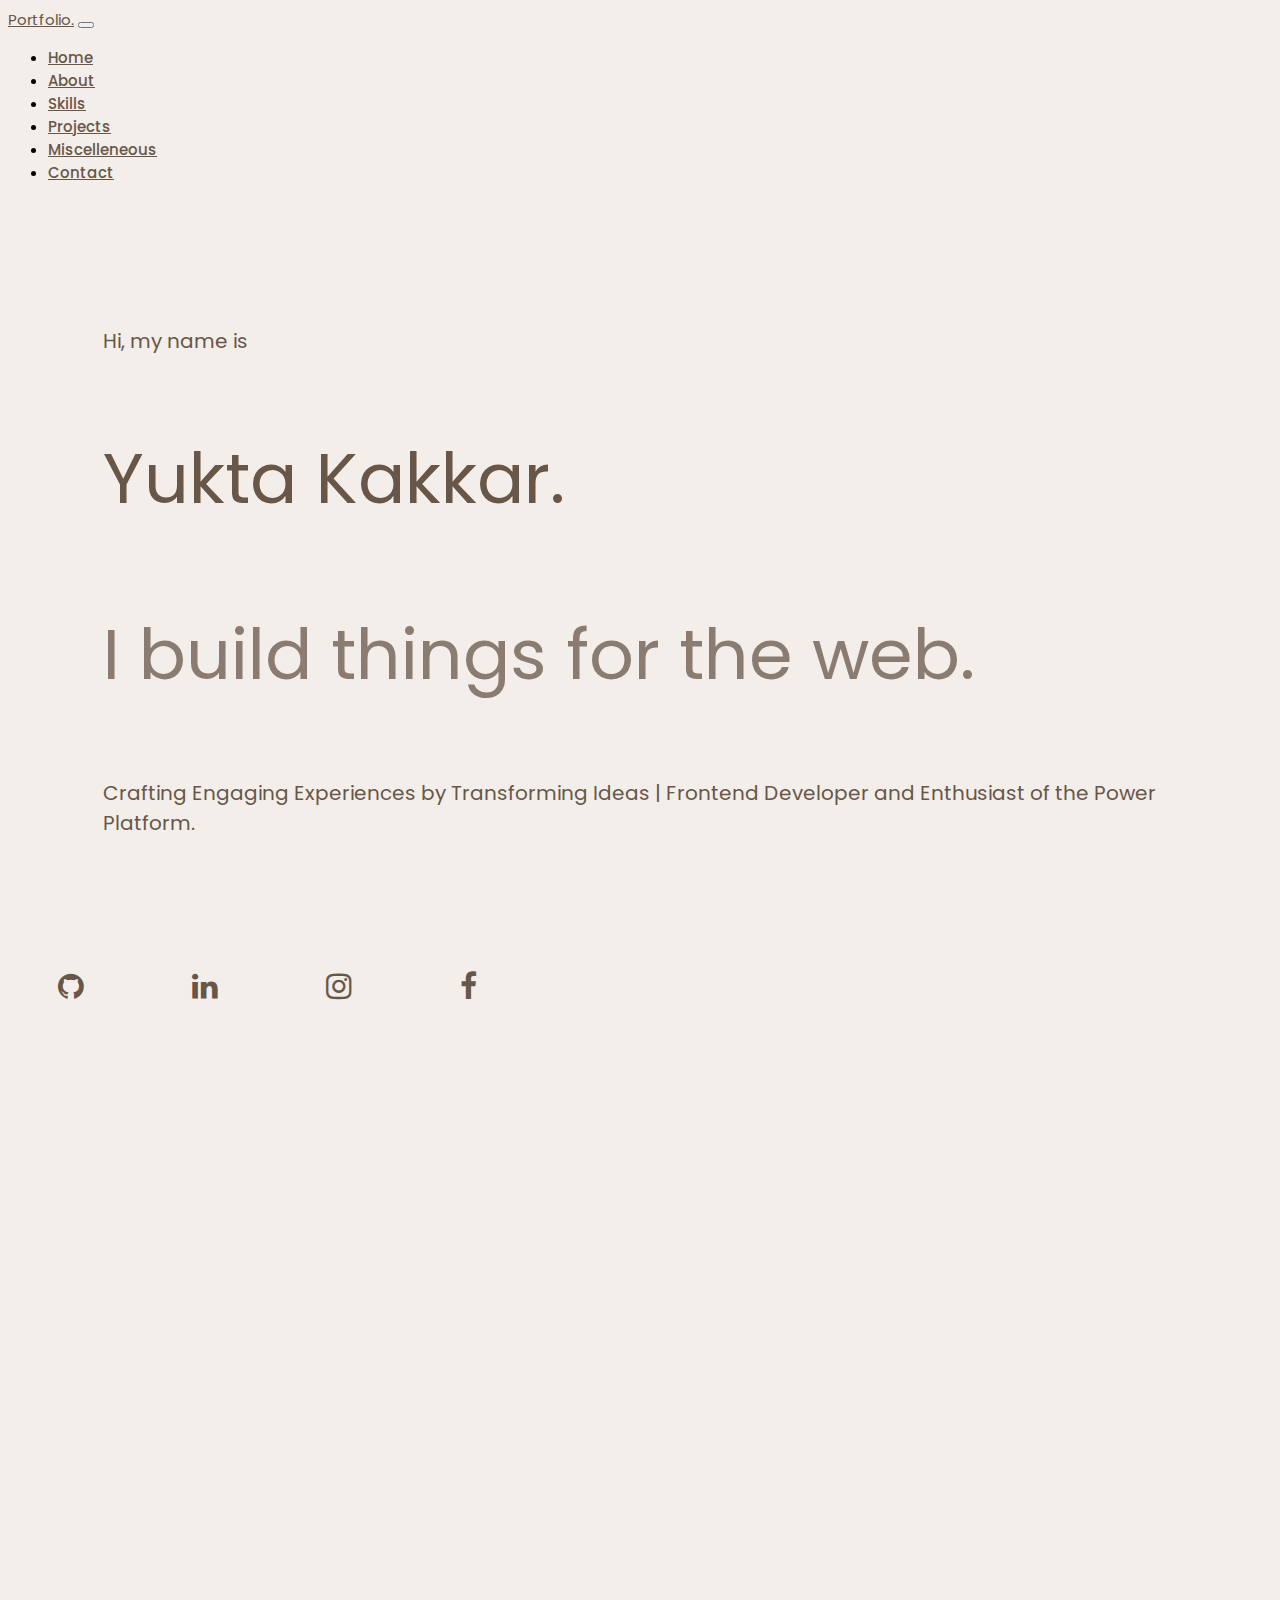
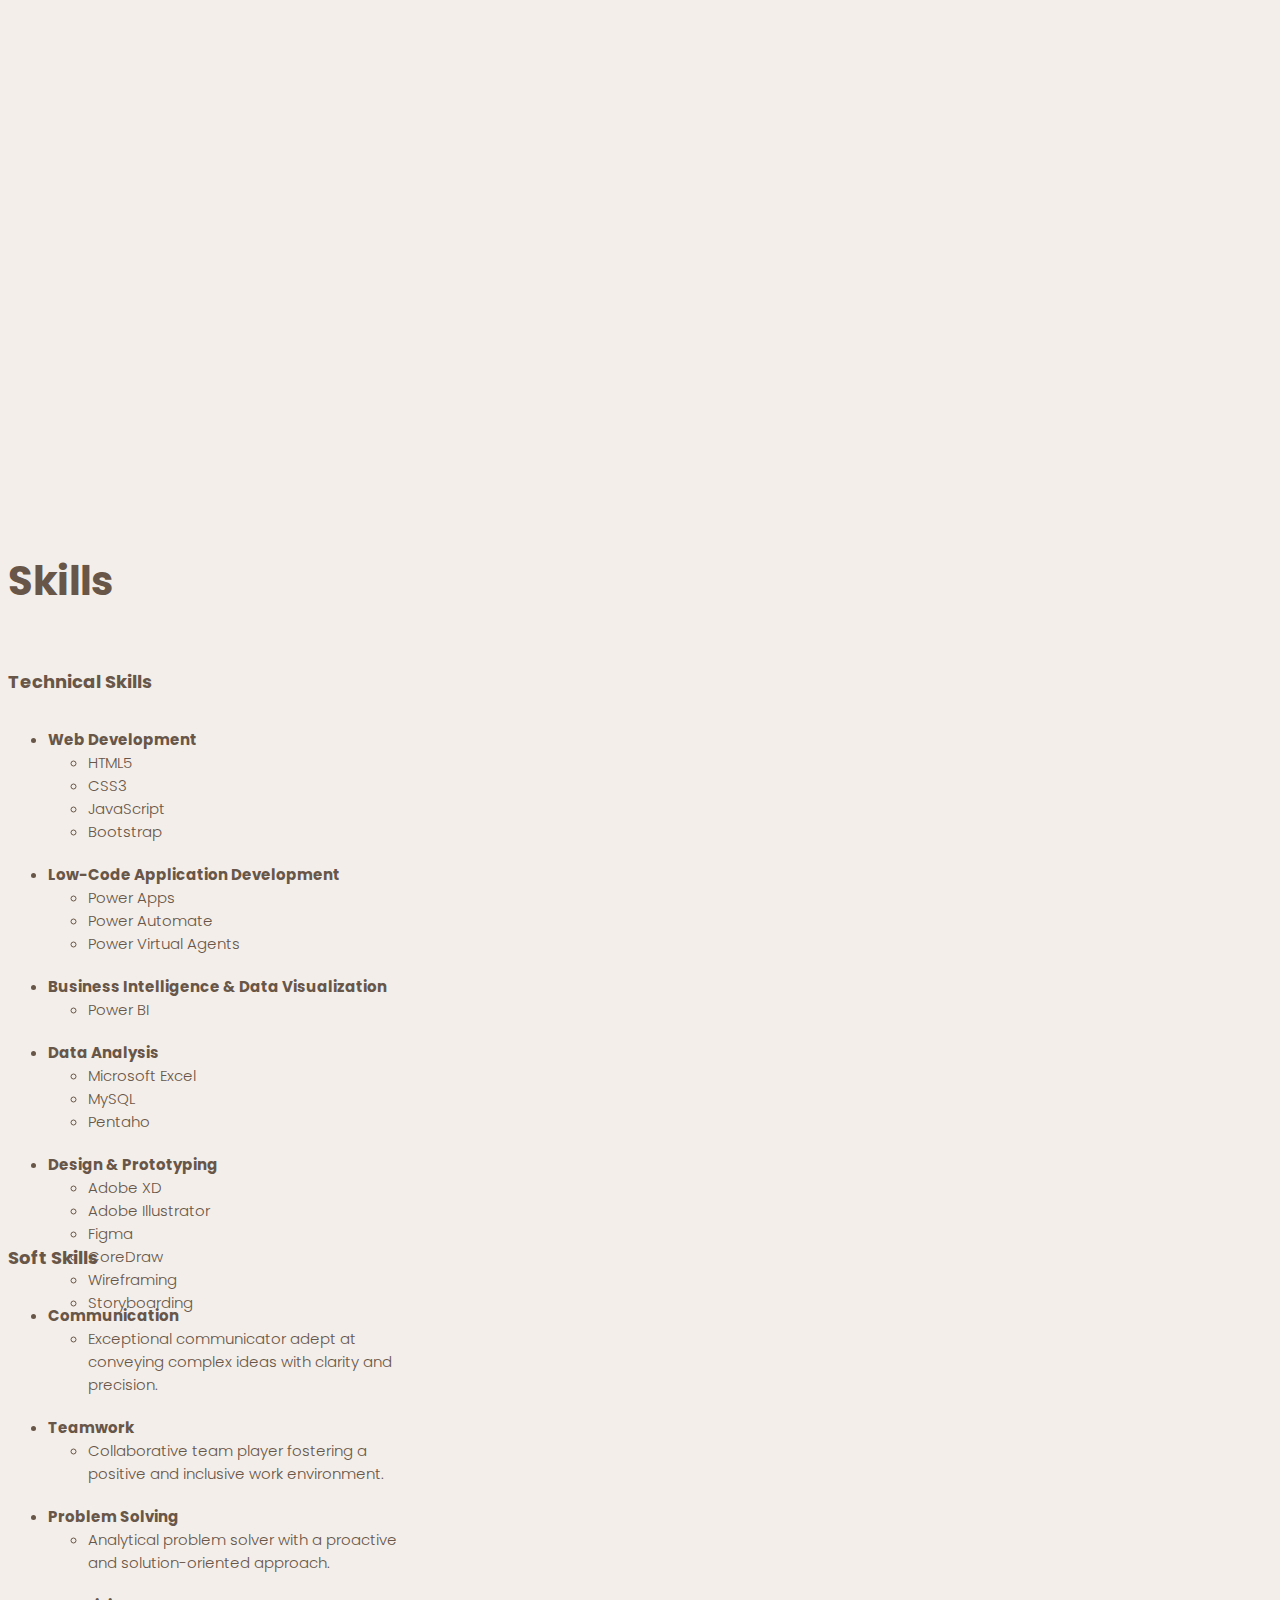
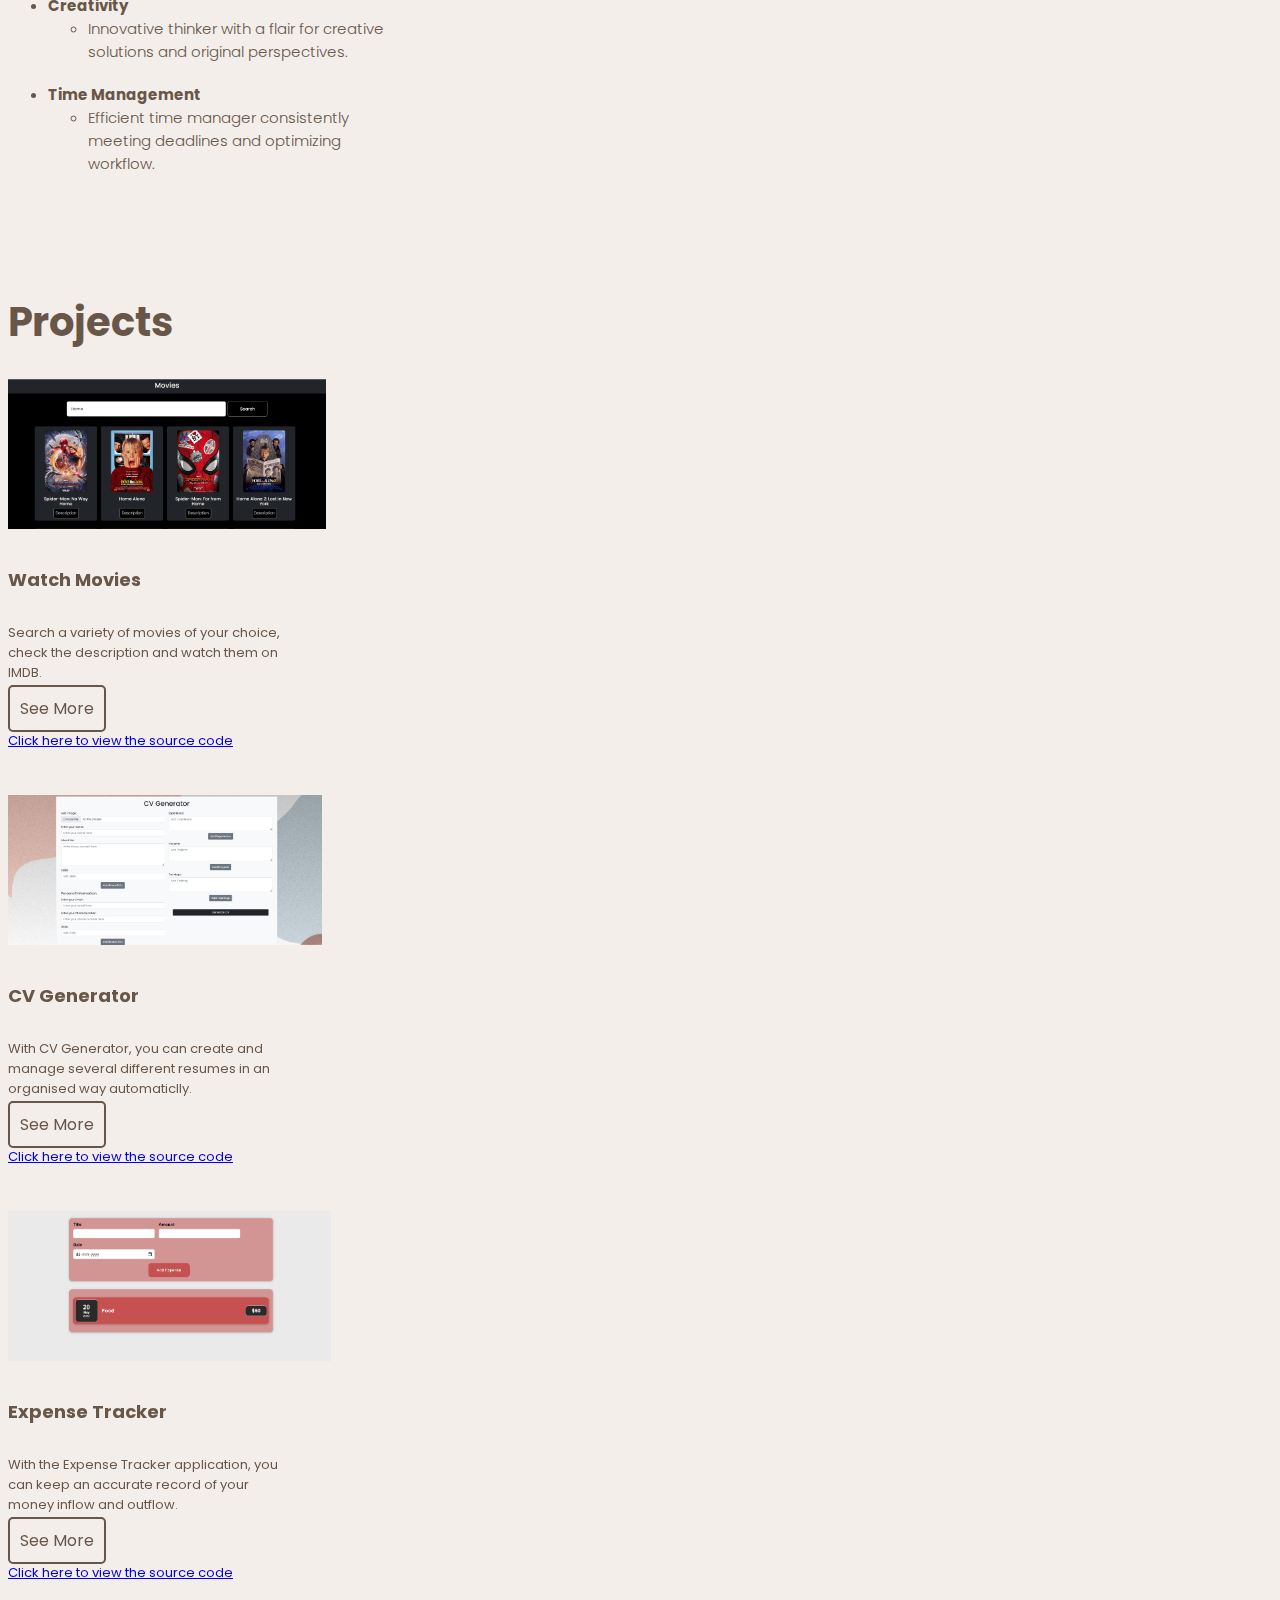
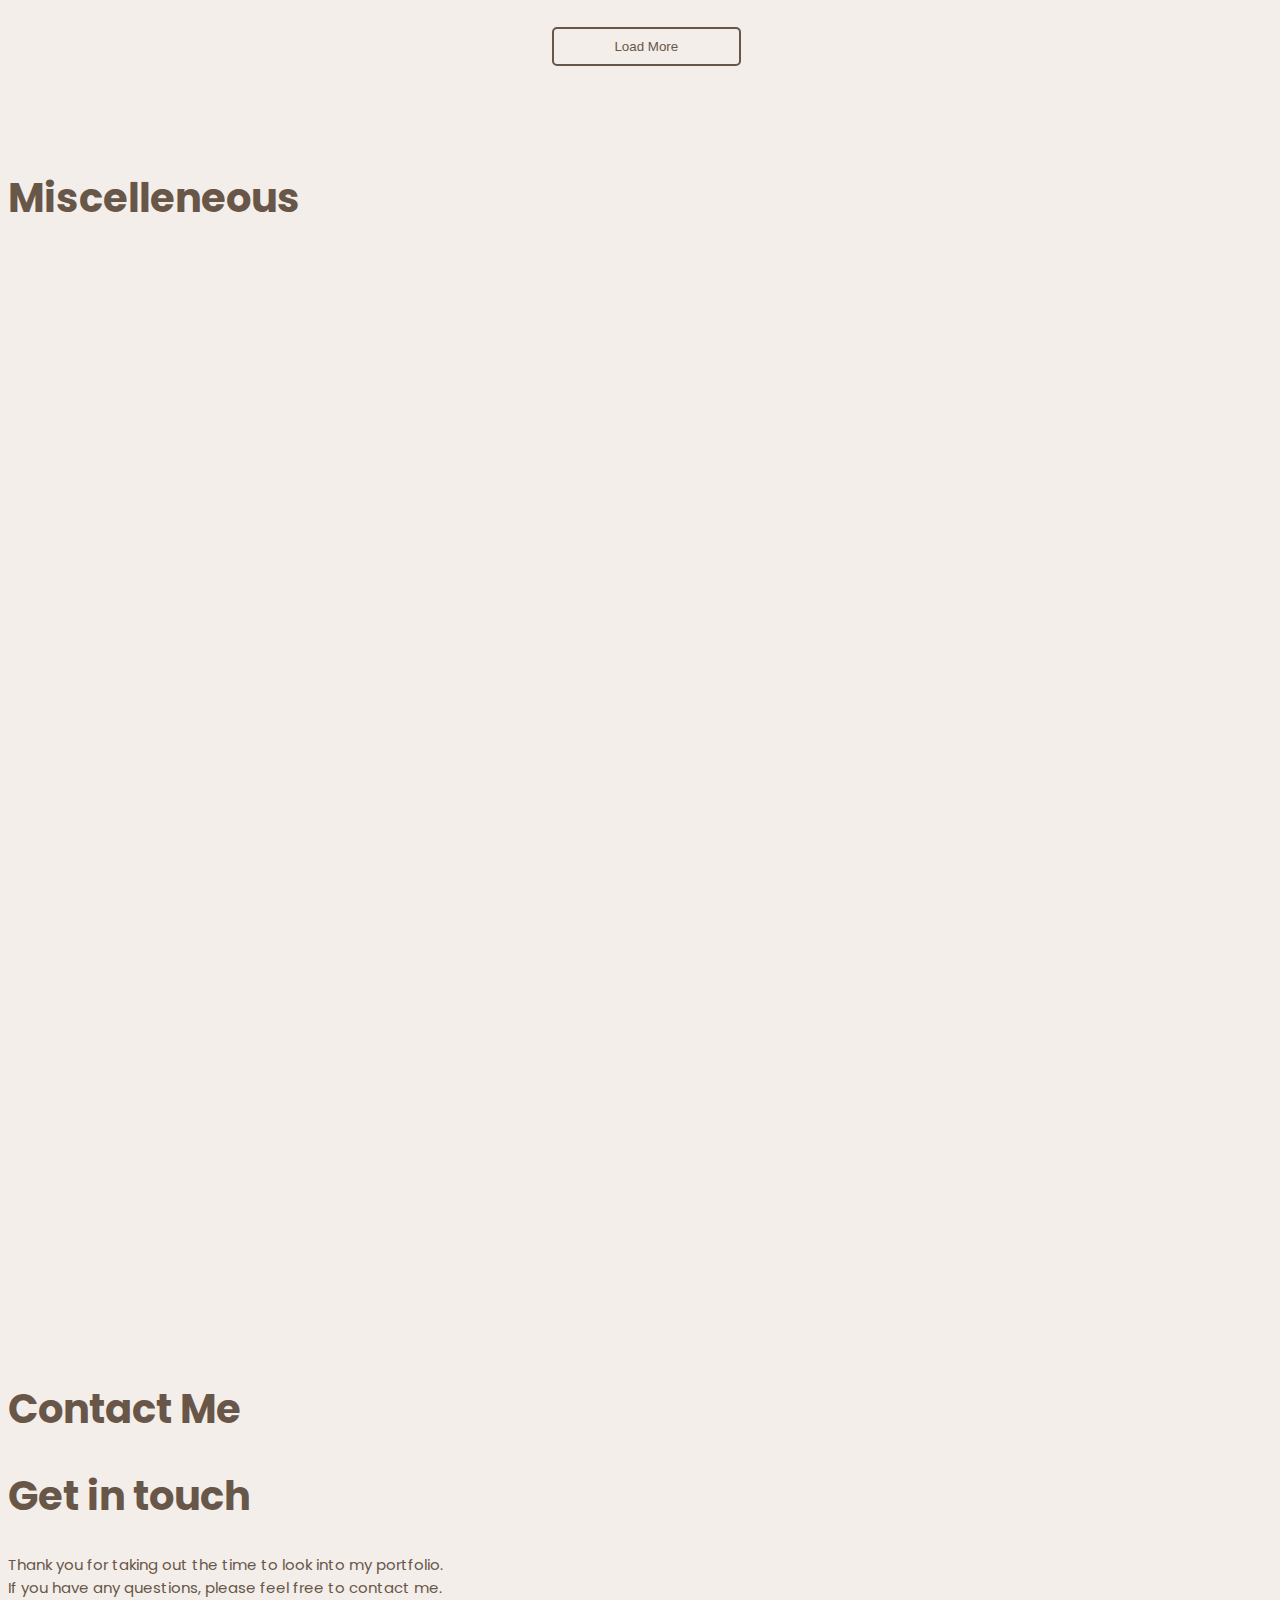
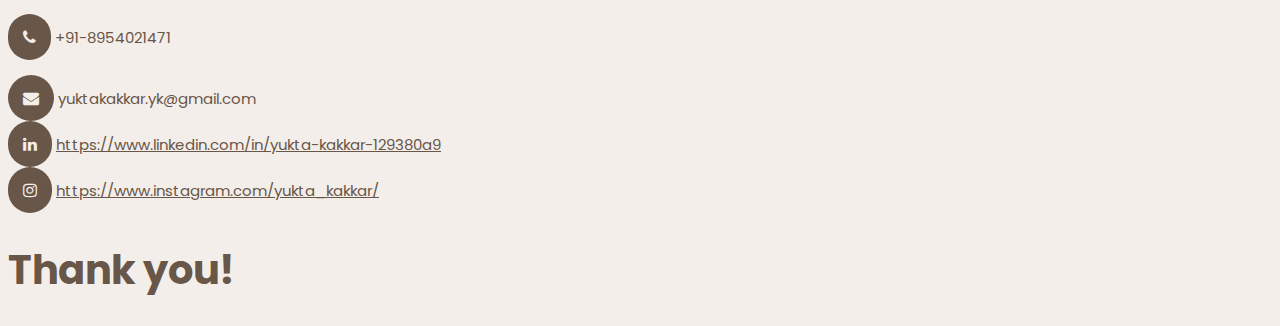
==== commit 4fc3eaef: "Update index.html" ====
--- a/index.html
+++ b/index.html
@@ -30,7 +30,7 @@
             <div class="row justify-content-between">
                 <div class="col-md-6 top-nav-details">
                     <a href="https://github.com/yuktakakkaryk" target="_blank"><i class="fa fa-github pe-3"></i></a>
-                    <a href="https://www.linkedin.com/in/yukta-kakkar-129380a9" target="_blank"><i
+                    <a href="https://www.linkedin.com/in/yuktakakkar-yk/" target="_blank"><i
                             class="fa fa-linkedin pe-3"></i></a>
                     <a href="https://www.instagram.com/yukta_kakkar/" target="_blank"><i
                             class="fa fa-instagram pe-3"></i></a>
--- a/style.css
+++ b/style.css
@@ -5,20 +5,47 @@
 }
 
 body {
-    background: linear-gradient(#FFF6EA, #FFFFFF);
+    /* background: linear-gradient(#E1F0DA, #ffffff) !important; */
+    background-color: #f3eeea !important;
     background-repeat: no-repeat;
     background-attachment: fixed;
     font-family: "Poppins", sans-serif !important;
 }
 
+.allHeadings{
+    color: #685648;
+    font-size: 40px;
+}
+
+.allDescriptions{
+    color: #685648;
+    font-size: 18px;
+}
+
+.subHeadings{
+    color: #685648;
+    font-size: 25px;
+}
+
+.subDescriptions{
+    color: #685648;
+    font-size: 15px;
+}
+
 /* Top-nav */
+.top-nav{
+    background-color: black;
+}
+
 .top-nav-details {
-    font-size: 12px;
-    padding: 5px 0;
+    font-size: 30px;
+    
 }
 
 .top-nav-details a {
-    color: black;
+    color: #685648;
+    padding: 30px 0;
+    margin: 0 50px;
 }
 
 @media screen and (max-width: 780px) {
@@ -27,59 +54,86 @@
     }
 }
 
+.navbar-brand{
+    color: #685648 !important;
+}
+
 /* Nav-bar */
 .nav-bar {
-    background-color: black;
+    background-color: #f3eeea;
     font-size: 15px;
 }
 
 .nav-bar ul a {
-    /* color: white !important; */
+    color: #685648 !important;
     transition: all 0.2s ease-in-out;
+    font-weight: 500;
 }
 
 .nav-bar ul a:hover {
-    color: black !important;
-    background-color: white;
+    color: white !important;
+    background-color: #685648;
     border-radius: 4px;
 }
 
 /* Homepage */
-.homepage {
+/* .homepage { */
     /* background: url("./img/background.png"); */
-    background: url("./img/bg.png");
-    background-position: center;
+    /* background: url("./img/bg.png"); */
+    /* background-position: center;
     background-size: cover;
     height: 100vh;
     display: flex;
     align-items: center;
     justify-content: center;
-}
-
-.text1,
-.text3 {
-    font-size: 30px;
+} */
+
+.text1, .text3 {
+    color: #685648;
+    font-size: 20px;
     font-weight: 400;
 }
 
 .text2 {
+    color: #685648;
     font-size: 70px;
     font-weight: 400;
+}
+
+.text4{
+    color: rgba(104,86,72,0.75);
+    font-size: 70px;
+    font-weight: 400;
+}
+
+.centered-container {
+    display: flex;
+    align-items: center;
+    /* justify-content: center; */
+    height: 85vh;
+    /* border: 1px solid black; */
+  }
+
+.text-container {
+    /* height: 80vh; */
+    margin: 0px 95px;
+    /* text-align: center; */
+    /* border: 1px solid black; */
 }
 
 /* About */
 .about .links {
     text-decoration: none;
-    background-color: white;
-    border: 2px solid black;
+    background-color: #f3eeea;
+    border: 2px solid #685648;
     padding: 10px;
     border-radius: 5px;
-    color: black;
+    color: #685648;
     transition: 0.4s;
 }
 
 .about .links:hover {
-    background-color: black;
+    background-color: #685648;
     color: white;
 }
 
@@ -94,11 +148,11 @@
 
 .projects .btn {
     text-decoration: none;
-    background-color: white;
-    border: 2px solid black;
+    background-color: #f3eeea;
+    border: 2px solid #685648;
     padding: 10px;
     border-radius: 5px;
-    color: black;
+    color: #685648;
     width: 100%;
     transition: 0.4s;
 }
@@ -106,17 +160,17 @@
 .projects .btn:hover,
 .projects .btn2:hover,
 .projects .btn3:hover{
-    background-color: black;
+    background-color: #685648;
     color: white;
 }
 
 .projects .btn2, .btn3 {
     text-decoration: none;
-    background-color: white;
-    border: 2px solid black;
+    background-color: #f3eeea;
+    border: 2px solid #685648;
     padding: 10px;
     border-radius: 5px;
-    color: black;
+    color: #685648;
     width: 15%;
     transition: 0.4s;
     margin: 0;
@@ -278,9 +332,10 @@
     }
 }
 
-@media screen and (max-width: 350px) {
-    .homepage {
-        background-position: 350px;
+@media screen and (max-width: 1000px) {
+
+    .fa{
+        visibility: hidden;
     }
     
     .text1,
@@ -293,6 +348,10 @@
         font-size: 20px;
         font-weight: 400;
     }
+
+    .text4{
+        font-size: 28px;
+    }
 }
 
 @media screen and (max-width: 315px) {
@@ -303,18 +362,27 @@
 
 /* Contact */
 .contact .fa {
-    color: white;
-    background-color: black;
+    color: #f3eeea;
+    background-color: #685648;
     padding: 15px;
     border-radius: 30px;
 }
 
+.contact .fa {
+    color: #f3eeea;
+    background-color: #685648;
+    padding: 15px;
+    border-radius: 30px;
+}
+
+
+
 hr {
     visibility: hidden;
 }
 
 .contact a {
-    color: black;
+    color: #685648;
 }
 
 .bullet{
@@ -333,3 +401,53 @@
 .list{
     font-weight: 500;
 }
+
+.companyDetails{
+    color: #685648;
+    font-size: 13px;
+    line-height: 0%;
+    font-style: italic;
+}
+
+.card-text-weight{
+    font-weight: 350;
+}
+
+
+
+/* .centered-container {
+    display: flex;
+    align-items: center;
+    justify-content: center;
+    height: 90vh;
+  }
+  
+  .corner-blob {
+    width: 700px;
+    height: 600px;
+    text-align: center;
+    padding: 20px;
+    background-color: #294B29;
+    border-radius: 60% 40% 30% 70% / 60% 70% 30% 40%;
+    display: inline-flex;
+    animation: animate 5s ease-in-out infinite;
+    transition: all 1s ease-in-out;
+  }
+
+  .text-container {
+    display: flex;
+    flex-direction: column;
+    align-items: center;
+    justify-content: center;
+    height: 100%;
+    width: 100%;
+  }
+
+  @keyframes animate{
+    0%, 100%{
+        border-radius: 60% 40% 30% 70% / 60% 70% 30% 40%;
+    }
+    50%{
+        border-radius: 30% 60% 70% 40% / 50% 60% 30% 60%;
+    }
+  }  */
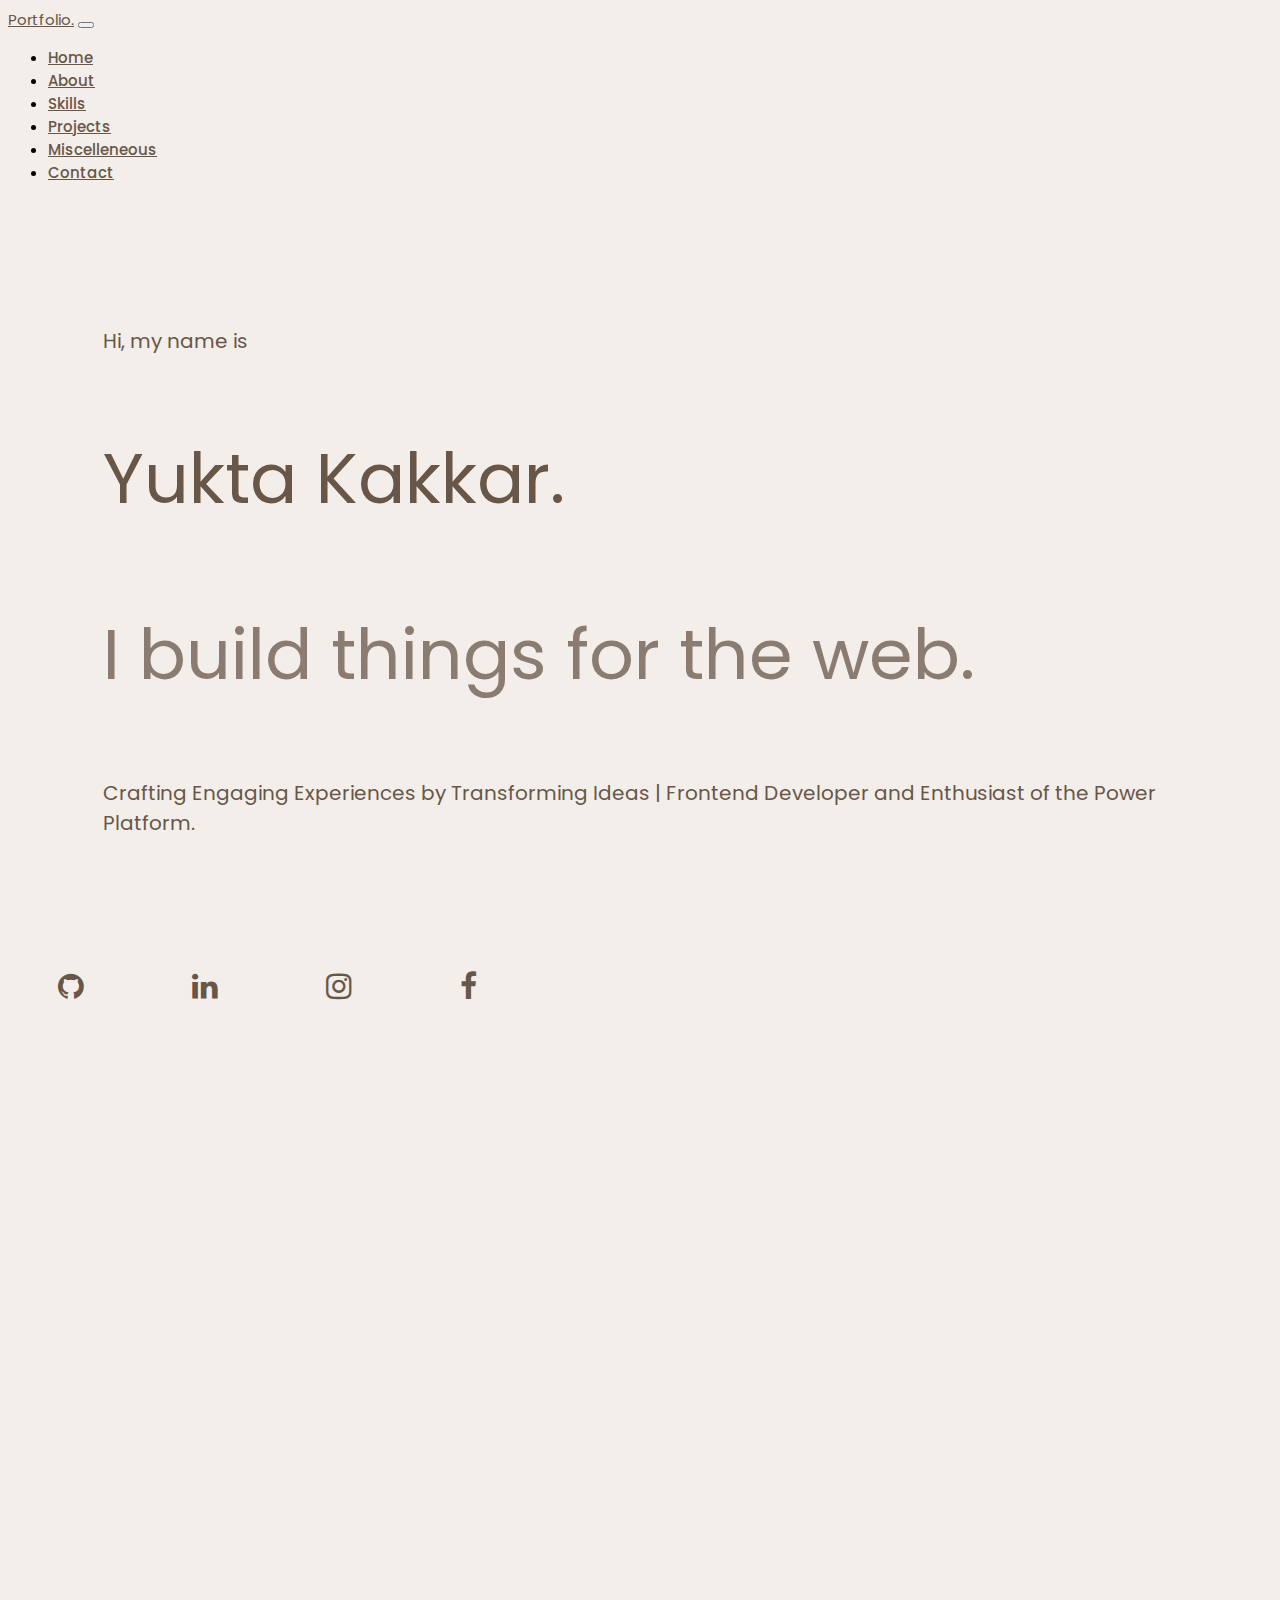
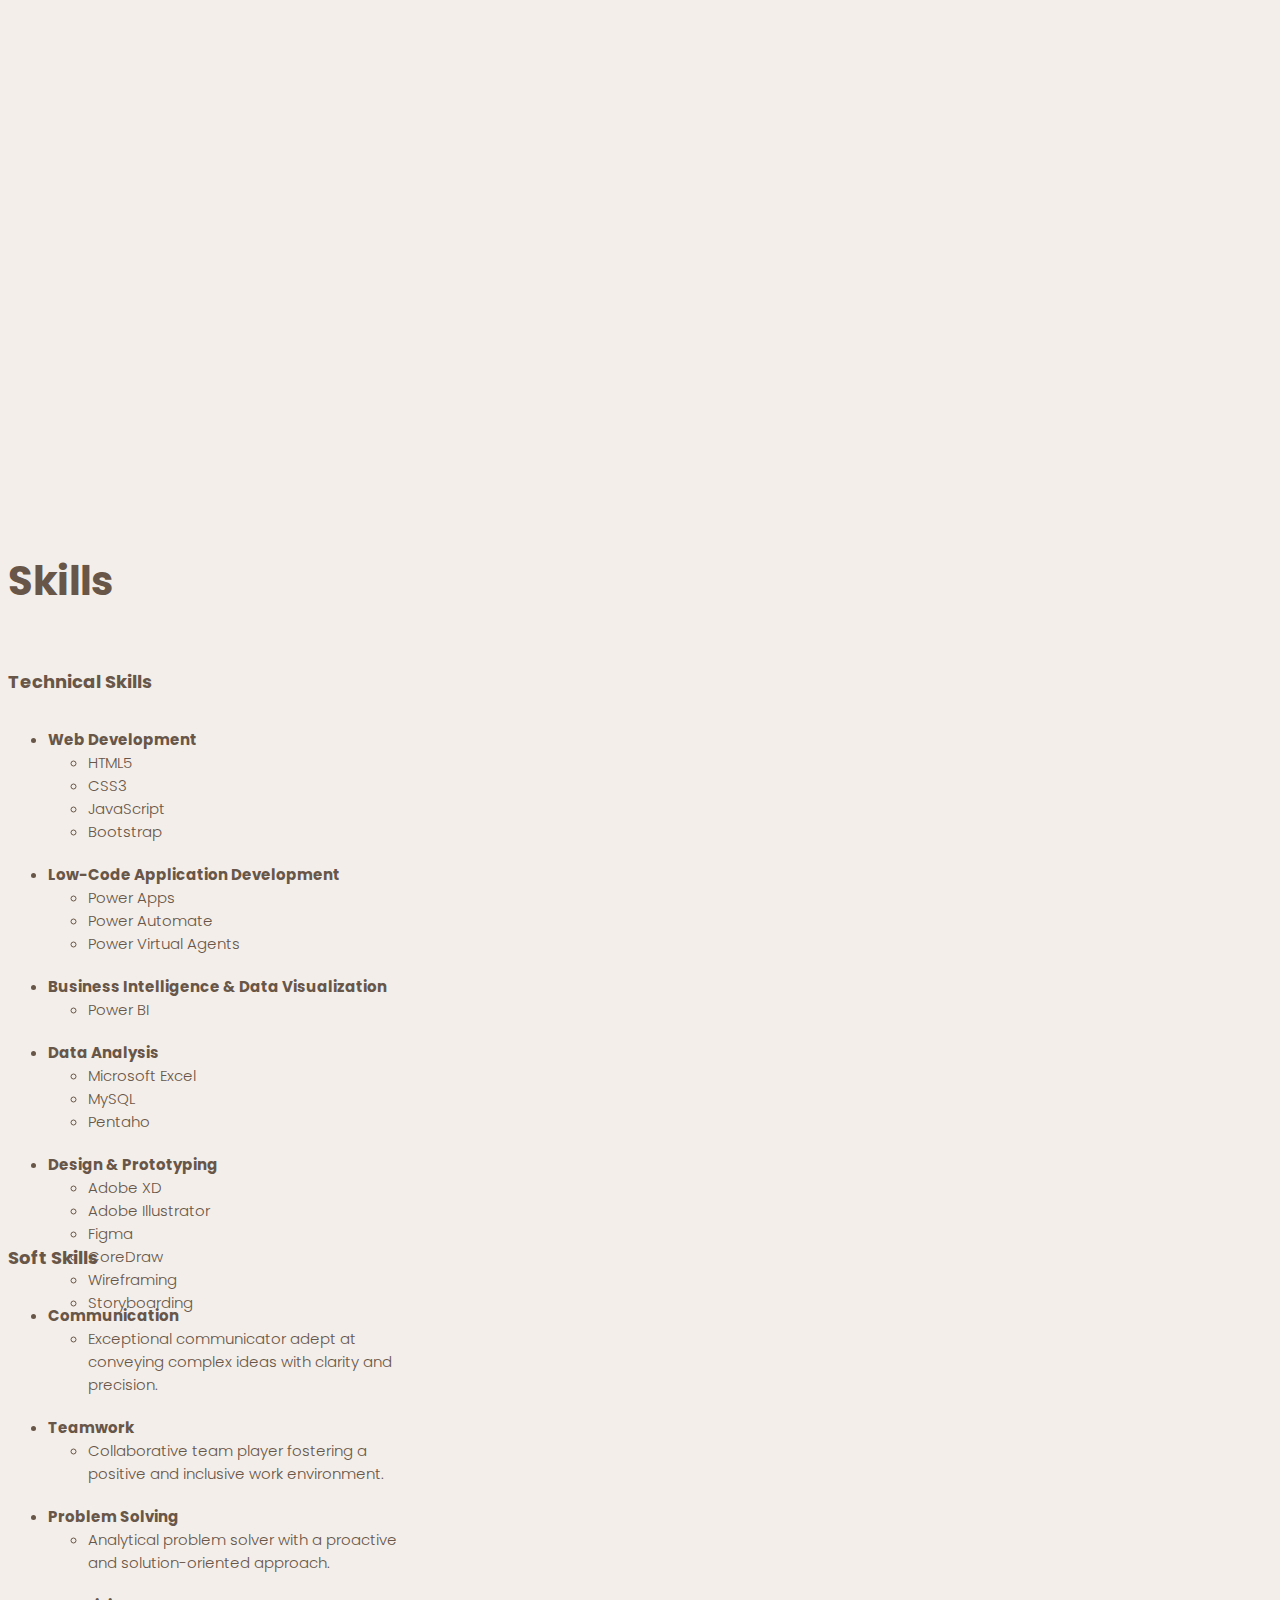
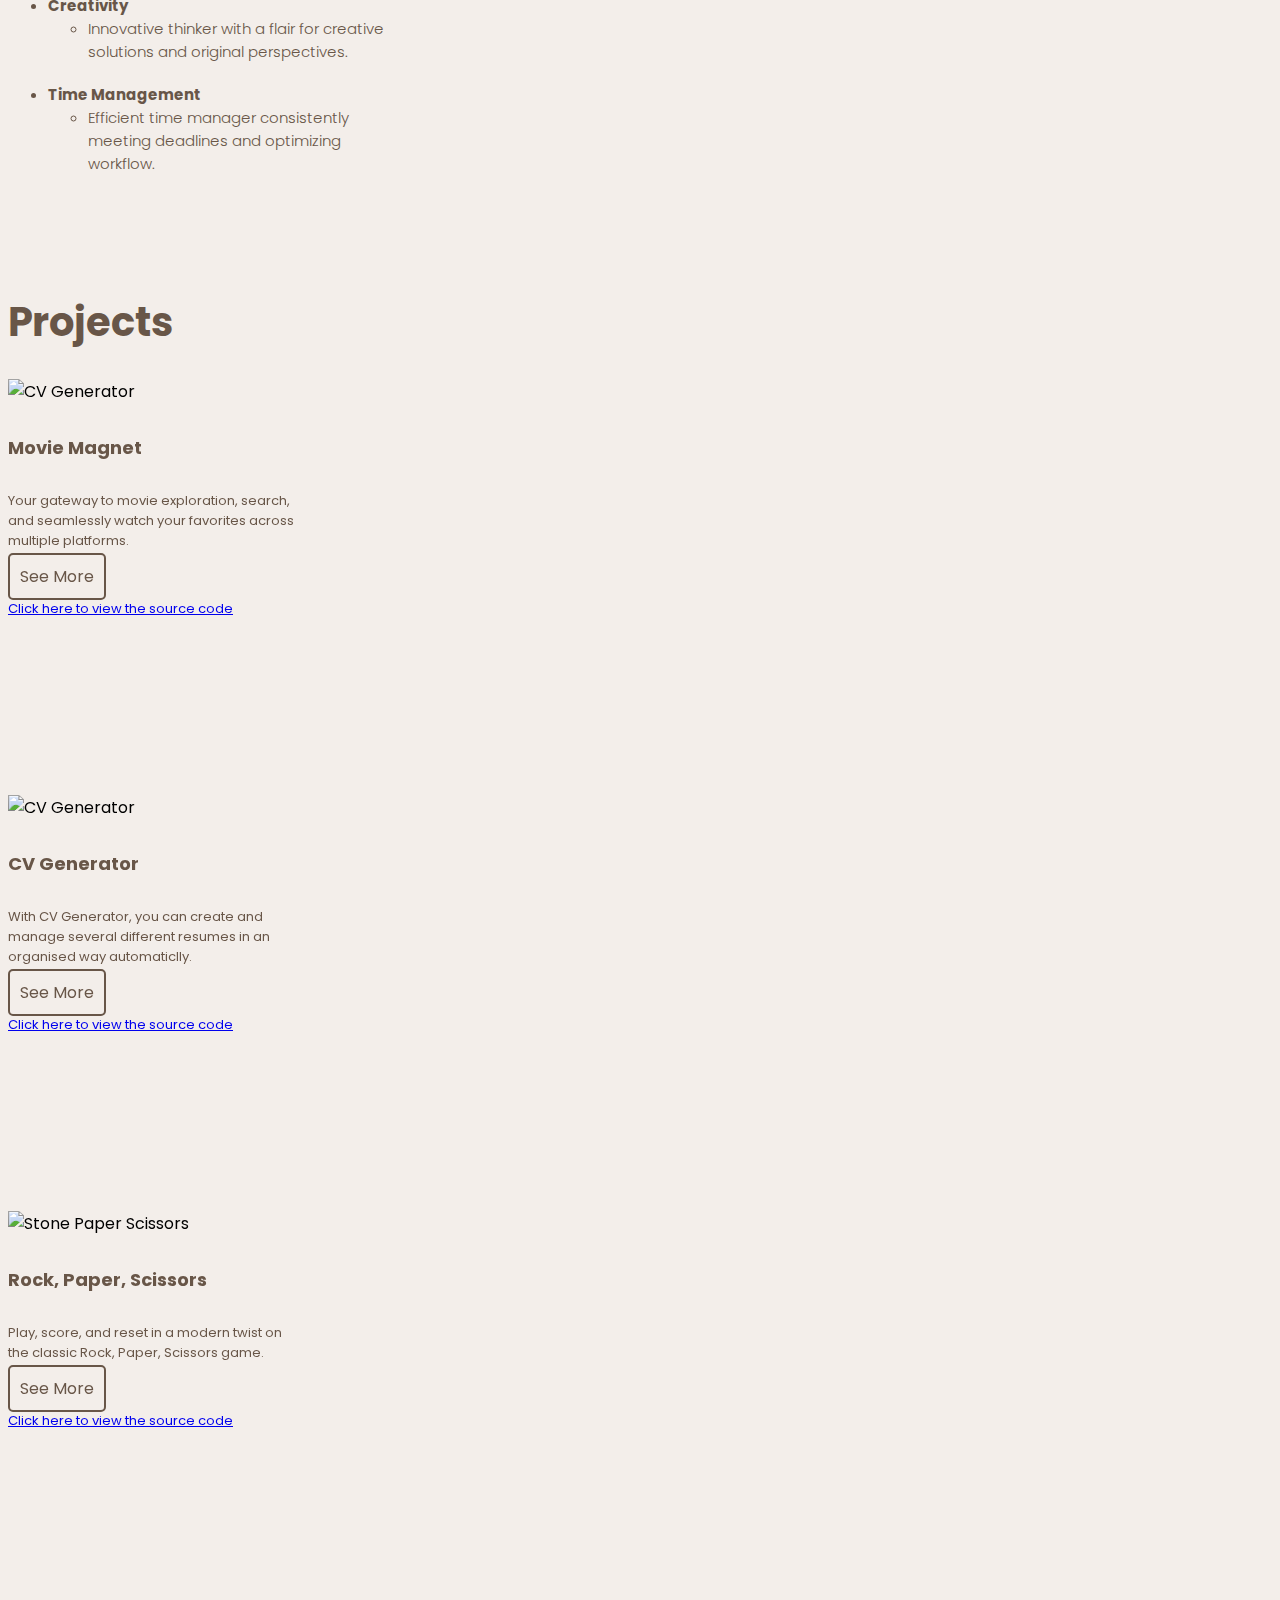
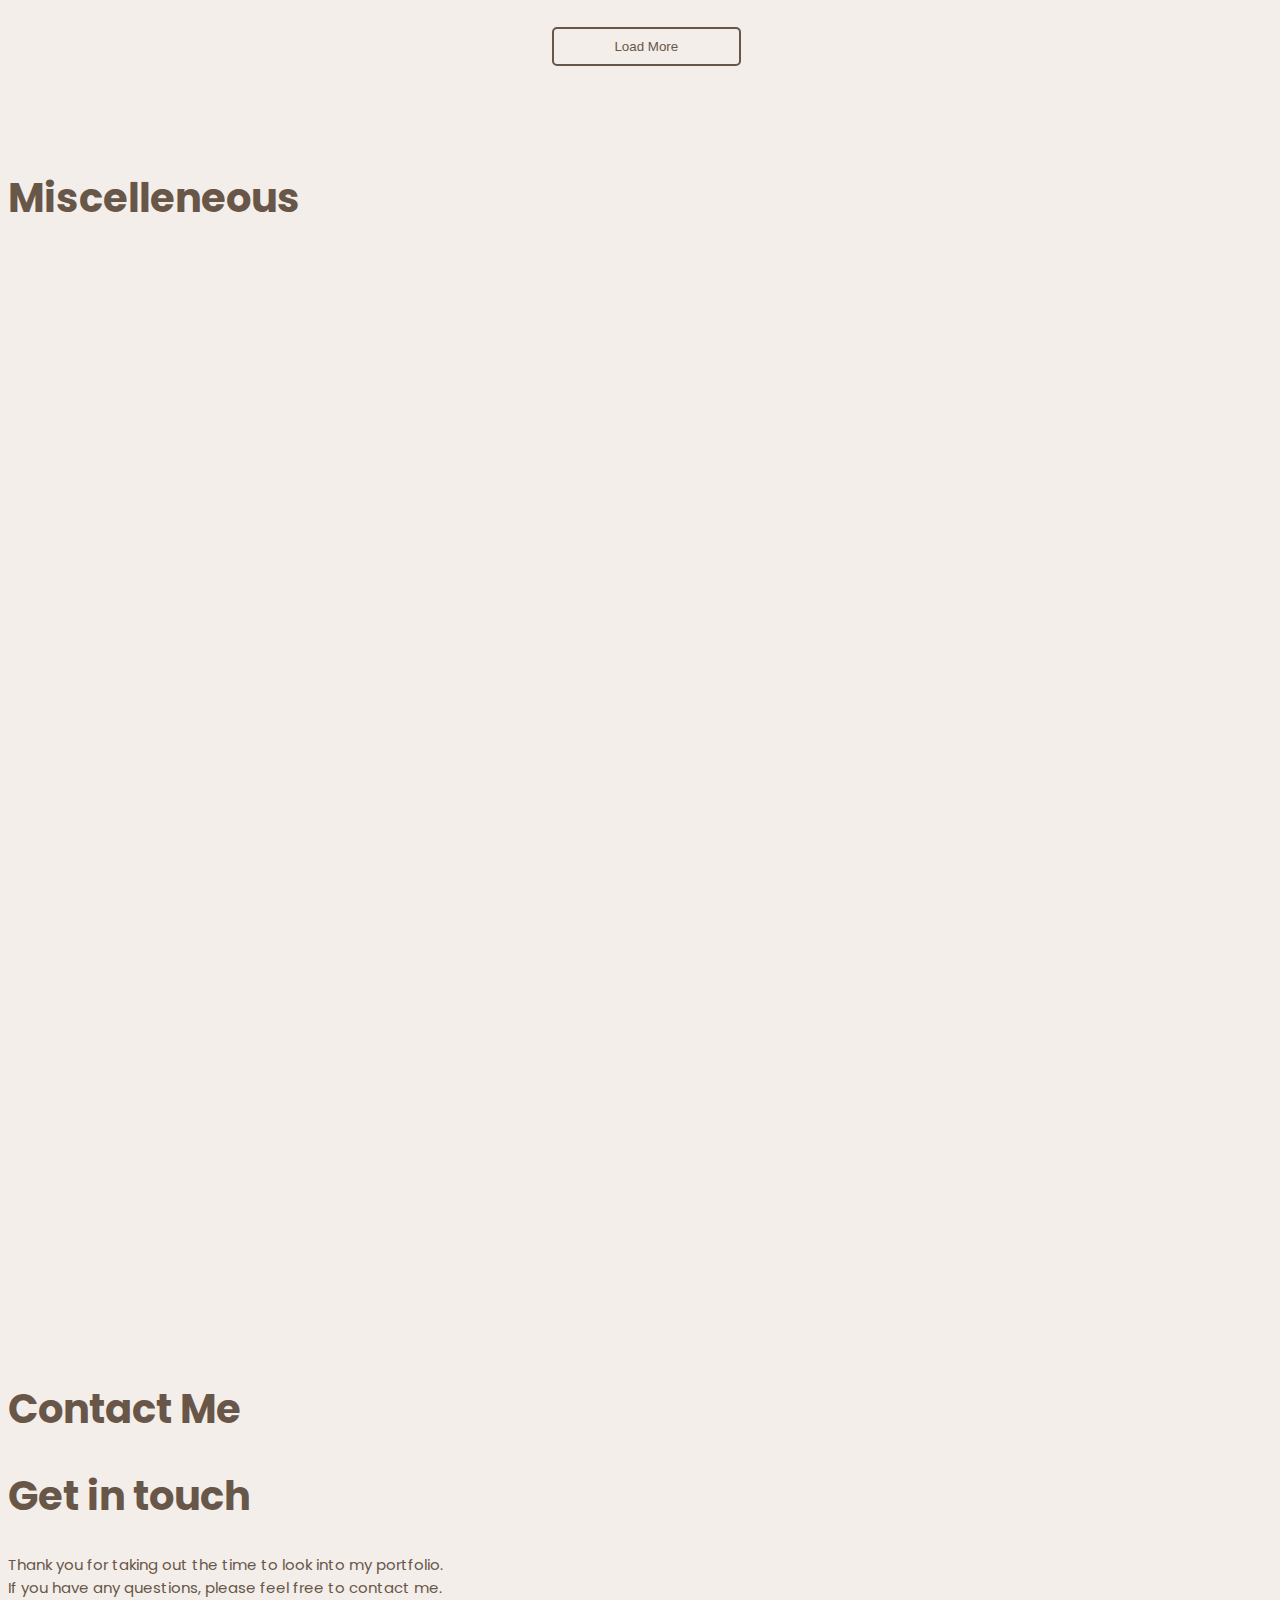
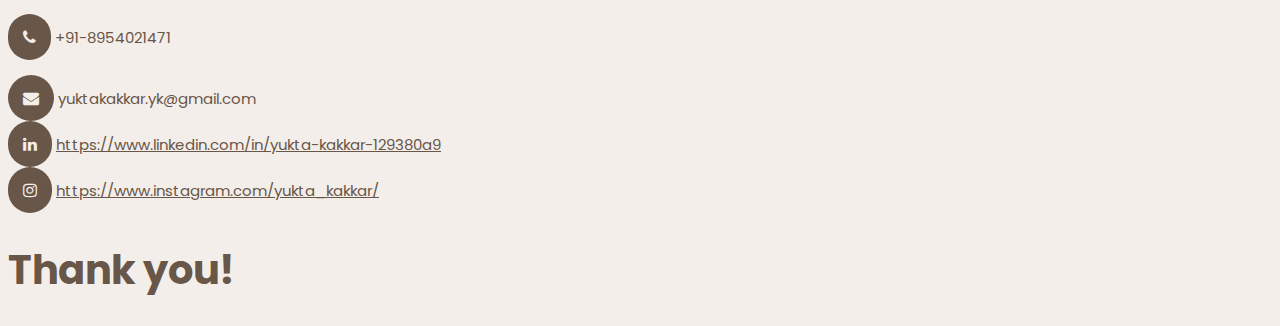
==== commit 92f49b38: "Update index.html" ====
--- a/index.html
+++ b/index.html
@@ -30,7 +30,7 @@
             <div class="row justify-content-between">
                 <div class="col-md-6 top-nav-details">
                     <a href="https://github.com/yuktakakkaryk" target="_blank"><i class="fa fa-github pe-3"></i></a>
-                    <a href="https://www.linkedin.com/in/yuktakakkar-yk/" target="_blank"><i
+                    <a href="https://www.linkedin.com/in/yukta-kakkar-129380a9" target="_blank"><i
                             class="fa fa-linkedin pe-3"></i></a>
                     <a href="https://www.instagram.com/yukta_kakkar/" target="_blank"><i
                             class="fa fa-instagram pe-3"></i></a>
@@ -501,12 +501,11 @@
                     <div class="project col-auto mb-4 animated zoom-in">
                         <div class="card shadow" style="width: 18rem; height: 26rem;" data-aos="fade-in">
                             <div class="img-fluid img-thumbnail">
-                                <img src="./img/movie2.PNG" class="card-img-top" alt="CV Generator">
-                            </div>
-                            <div class="card-body">
-                                <h5 class="card-title allDescriptions">Watch Movies</h5>
-                                <p class="card-text subHeadings">Search a variety of movies of your choice, check the description
-                                    and watch them on IMDB.</p>
+                                <img src="./Project screenshots/MovieMagnet/MovieMagnet1.PNG" class="card-img-top" alt="CV Generator">
+                            </div>
+                            <div class="card-body">
+                                <h5 class="card-title allDescriptions">Movie Magnet</h5>
+                                <p class="card-text subHeadings">Your gateway to movie exploration, search, and seamlessly watch your favorites across multiple platforms.</p>
                                 <a href="./Projects-Group/watchmovies.html" class="links btn">See More</a>
                                 <div class="link text-center">
                                     <a href="https://github.com/yuktakakkaryk/Watch-Movies" target="_blank">Click here
@@ -518,7 +517,7 @@
                     <div class="project col-auto mb-4">
                         <div class="card shadow" style="width: 18rem; height: 26rem;" data-aos="fade-in">
                             <div class="img-fluid img-thumbnail">
-                                <img src="./img/CV1.png" class="card-img-top" alt="CV Generator">
+                                <img src="./Project screenshots/CVGenerator/CVGenerator3.PNG" class="card-img-top" alt="CV Generator">
                             </div>
                             <div class="card-body">
                                 <h5 class="card-title allDescriptions">CV Generator</h5>
@@ -532,7 +531,7 @@
                             </div>
                         </div>
                     </div>
-                    <div class="project col-auto mb-4">
+                    <!-- <div class="project col-auto mb-4">
                         <div class="card shadow" style="width: 18rem; height: 26rem;" data-aos="fade-in">
                             <div class="img-fluid img-thumbnail">
                                 <img src="./img/ET1.png" class="card-img-top" alt="Expense Tracker">
@@ -548,16 +547,15 @@
                                 </div>
                             </div>
                         </div>
-                    </div>
+                    </div> -->
                     <div class="project col-auto mb-4">
                         <div class="card shadow" style="width: 18rem; height: 26rem;" data-aos="fade-in">
                             <div class="img-fluid img-thumbnail">
-                                <img src="./img/SPS1.PNG" class="card-img-top" alt="Stone Paper Scissors">
-                            </div>
-                            <div class="card-body">
-                                <h5 class="card-title allDescriptions">Stone, Paper, Scissors</h5>
-                                <p class="card-text subHeadings">Stone, Paper and Scissors is a fun - hand game, that is usually
-                                    played between two people.</p>
+                                <img src="./Project screenshots/RockPaper/RockPaper2.PNG" class="card-img-top" alt="Stone Paper Scissors">
+                            </div>
+                            <div class="card-body">
+                                <h5 class="card-title allDescriptions">Rock, Paper, Scissors</h5>
+                                <p class="card-text subHeadings">Play, score, and reset in a modern twist on the classic Rock, Paper, Scissors game.</p>
                                 <a href="./Projects-Group/stonepaperscissors.html" class="btn">See More</a>
                                 <div class="link text-center">
                                     <a href="https://github.com/yuktakakkaryk/Stone-Paper-Scissors-Game"
@@ -569,12 +567,11 @@
                     <div class="project col-auto mb-4">
                         <div class="card shadow" style="width: 18rem; height: 26rem;" data-aos="fade-in">
                             <div class="img-fluid img-thumbnail">
-                                <img src="./img/WC1.png" class="card-img-top" alt="Word Counter">
-                            </div>
-                            <div class="card-body">
-                                <h5 class="card-title allDescriptions">Word Counter</h5>
-                                <p class="card-text subHeadings">Word Counter counts the number of words and characters in a
-                                    document or passage of text.</p>
+                                <img src="./Project screenshots/WordCounter/WordCounter1.PNG" class="card-img-top" alt="Word Counter">
+                            </div>
+                            <div class="card-body">
+                                <h5 class="card-title allDescriptions">Word & Character Counter</h5>
+                                <p class="card-text subHeadings">Type, count, and analyze with precision - the ultimate tool for word and character tracking.</p>
                                 <a href="./Projects-Group/wordcounter.html" class="btn">See More</a>
                                 <div class="link text-center">
                                     <a href="https://github.com/yuktakakkaryk/Word-Counter" target="_blank">Click here
@@ -586,12 +583,11 @@
                     <div class="project col-auto mb-4">
                         <div class="card shadow" style="width: 18rem; height: 26rem;" data-aos="fade-in">
                             <div class="img-fluid img-thumbnail">
-                                <img src="./img/Todo1.png" class="card-img-top" alt="Todo List">
-                            </div>
-                            <div class="card-body">
-                                <h5 class="card-title allDescriptions">ToDo List</h5>
-                                <p class="card-text subHeadings">ToDo List lists all the tasks, with the most important tasks at the
-                                    top of the list, and the least important tasks at the bottom.</p>
+                                <img src="./Project screenshots/TodoList/TodoList2.PNG" class="card-img-top" alt="Todo List">
+                            </div>
+                            <div class="card-body">
+                                <h5 class="card-title allDescriptions">Task Tracker</h5>
+                                <p class="card-text subHeadings">Effortless task management - create, check off, and reset your to-do list for streamlined productivity.</p>
                                 <a href="./Projects-Group/todolist.html" class="btn">See More</a>
                                 <div class="link text-center">
                                     <a href="https://github.com/yuktakakkaryk/ToDo-List-HTML-CSS-Javascript"
@@ -600,7 +596,7 @@
                             </div>
                         </div>
                     </div>
-                    <div class="project col-auto mb-4">
+                    <!-- <div class="project col-auto mb-4">
                         <div class="card shadow" style="width: 18rem; height: 26rem;" data-aos="fade-in">
                             <div class="img-fluid img-thumbnail">
                                 <img src="./img/Calc1.png" class="card-img-top" alt="A Simple Calculator">
@@ -616,7 +612,7 @@
                                 </div>
                             </div>
                         </div>
-                    </div>
+                    </div> -->
                 </div>
                 <div class="buttons">
                     <button class="btn2">Load More</button>
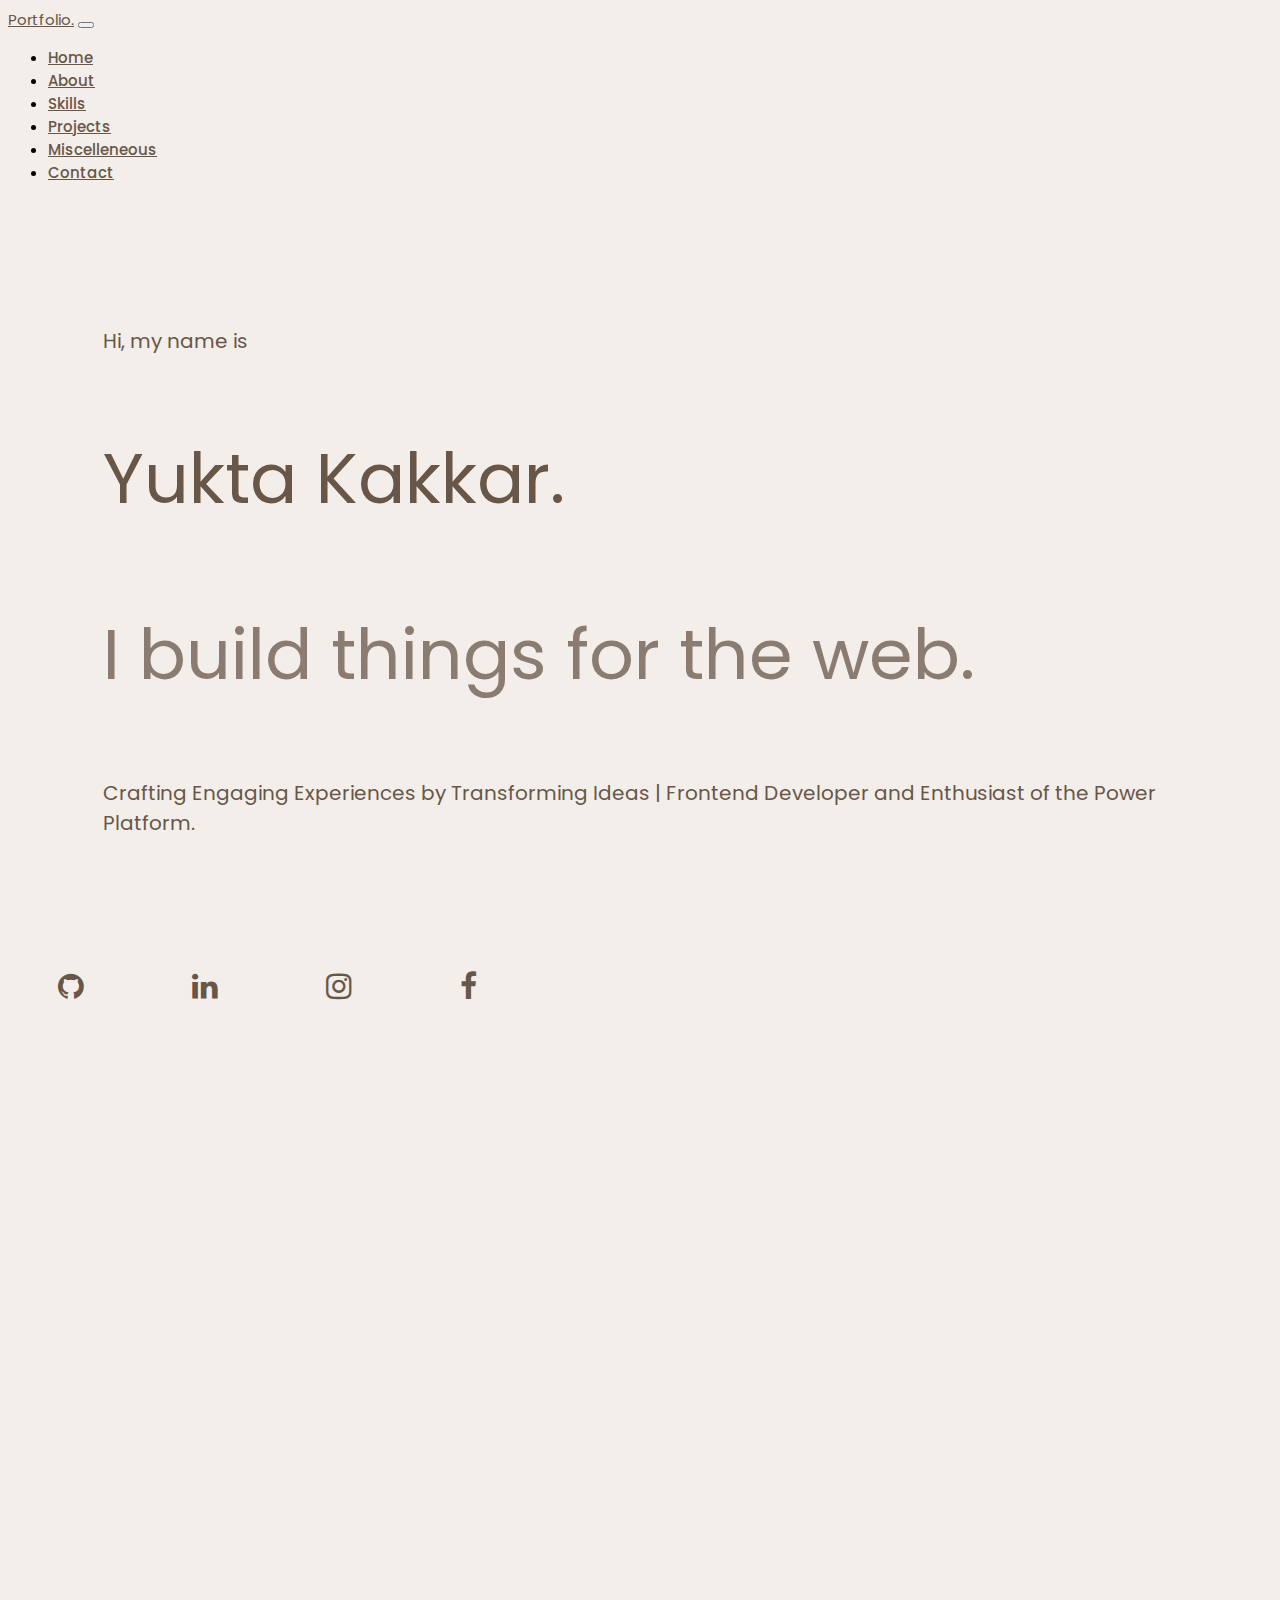
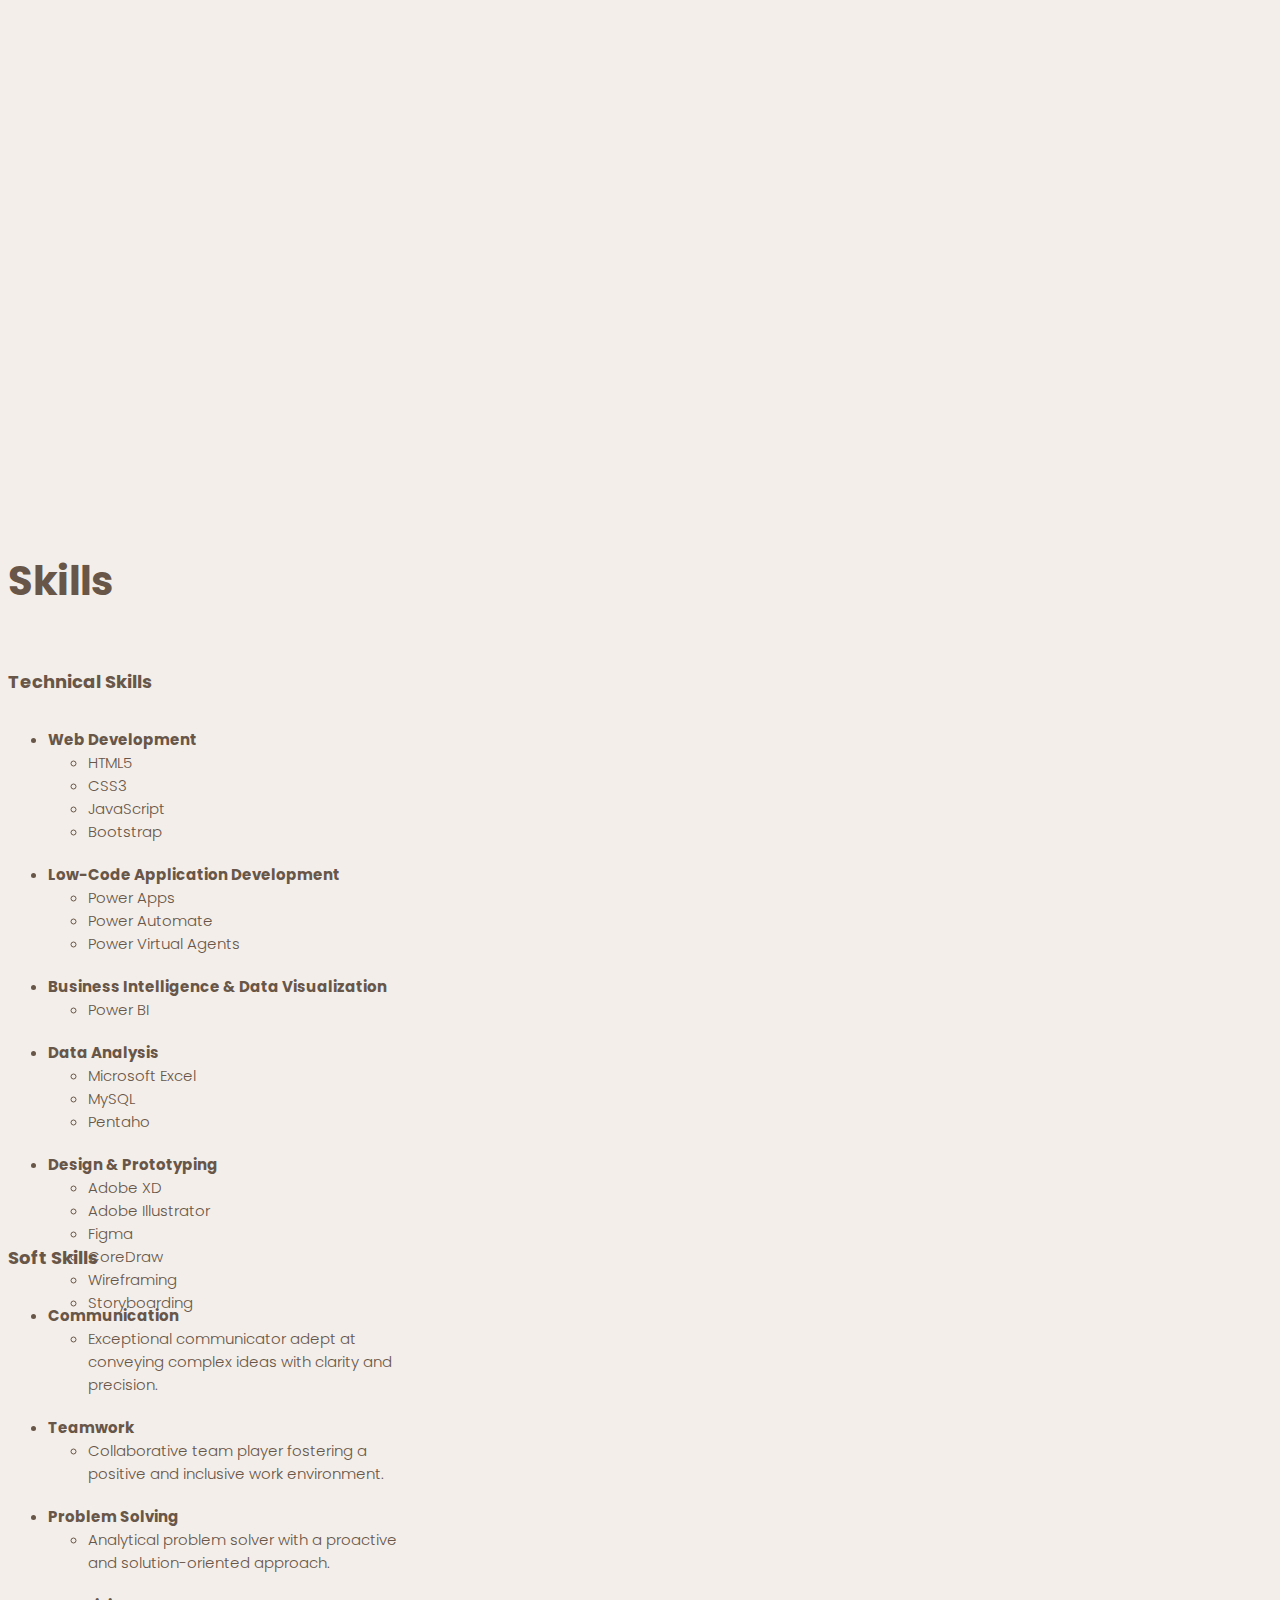
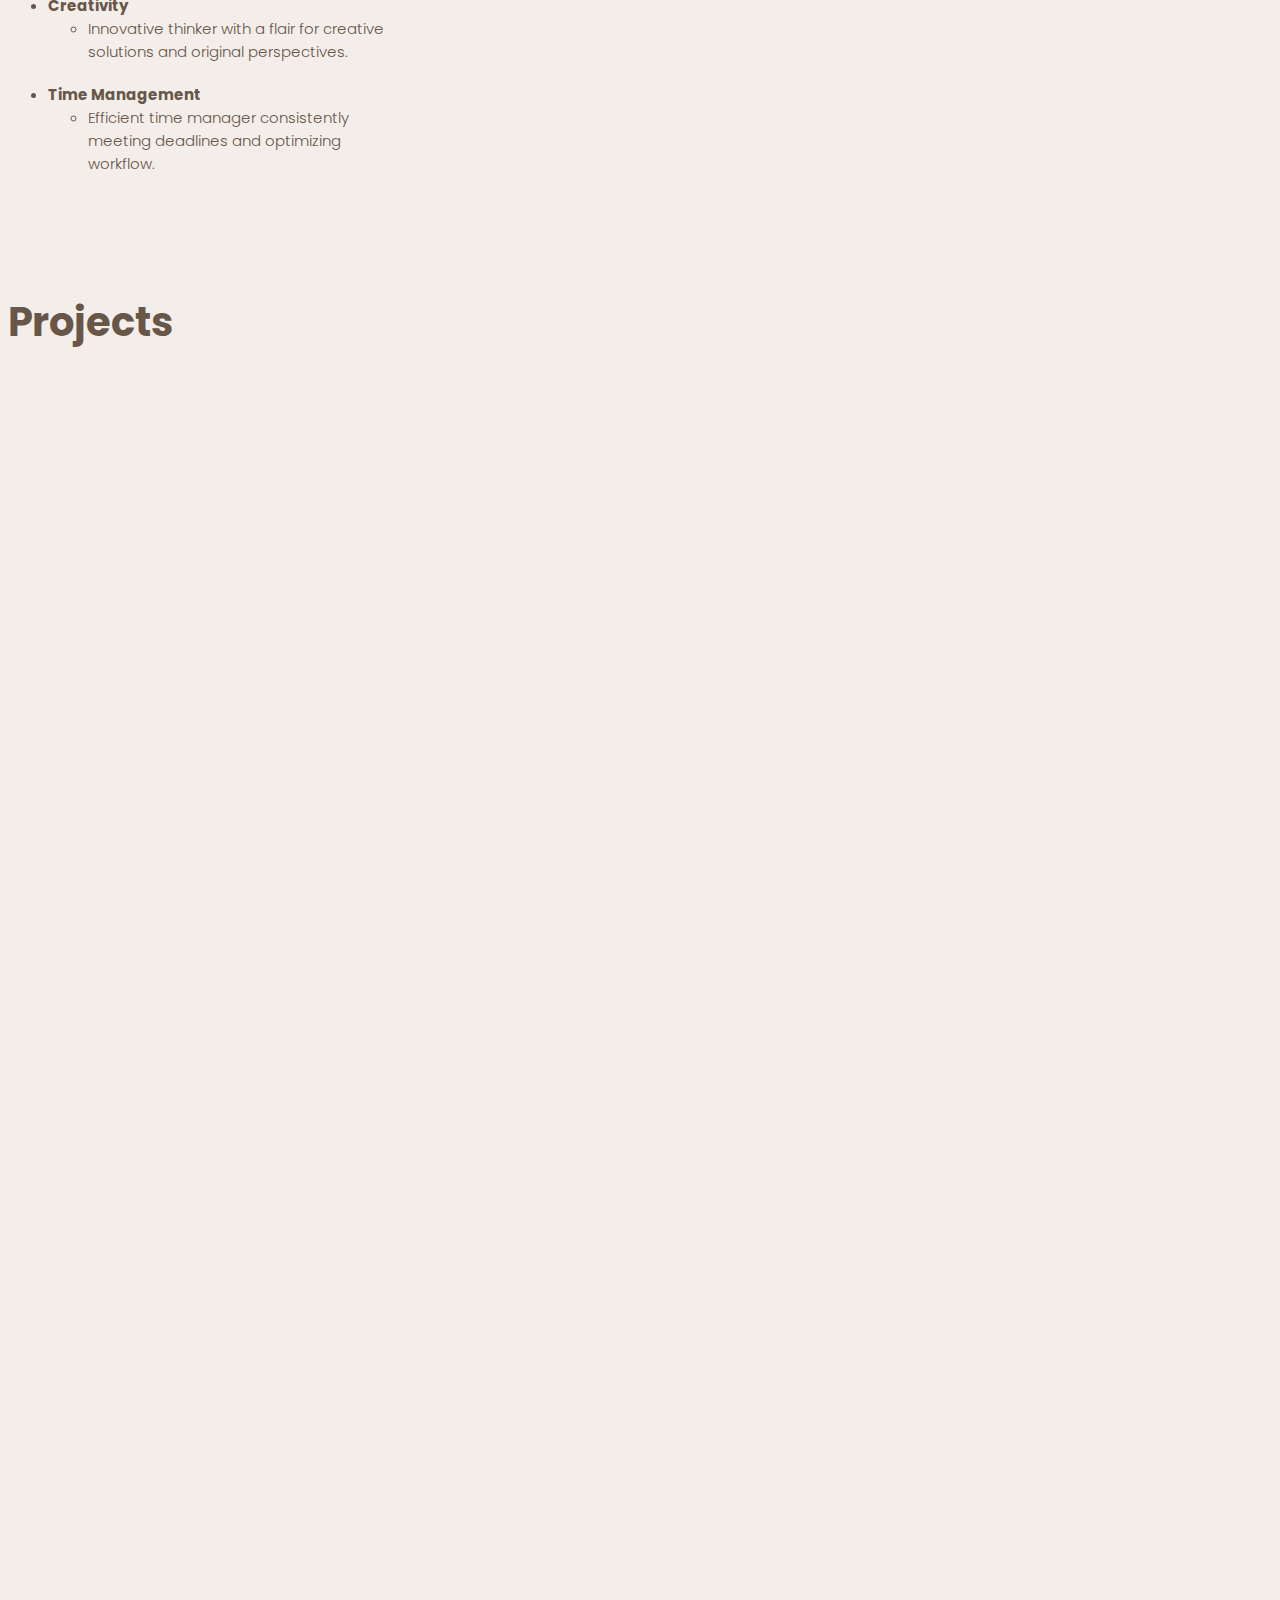
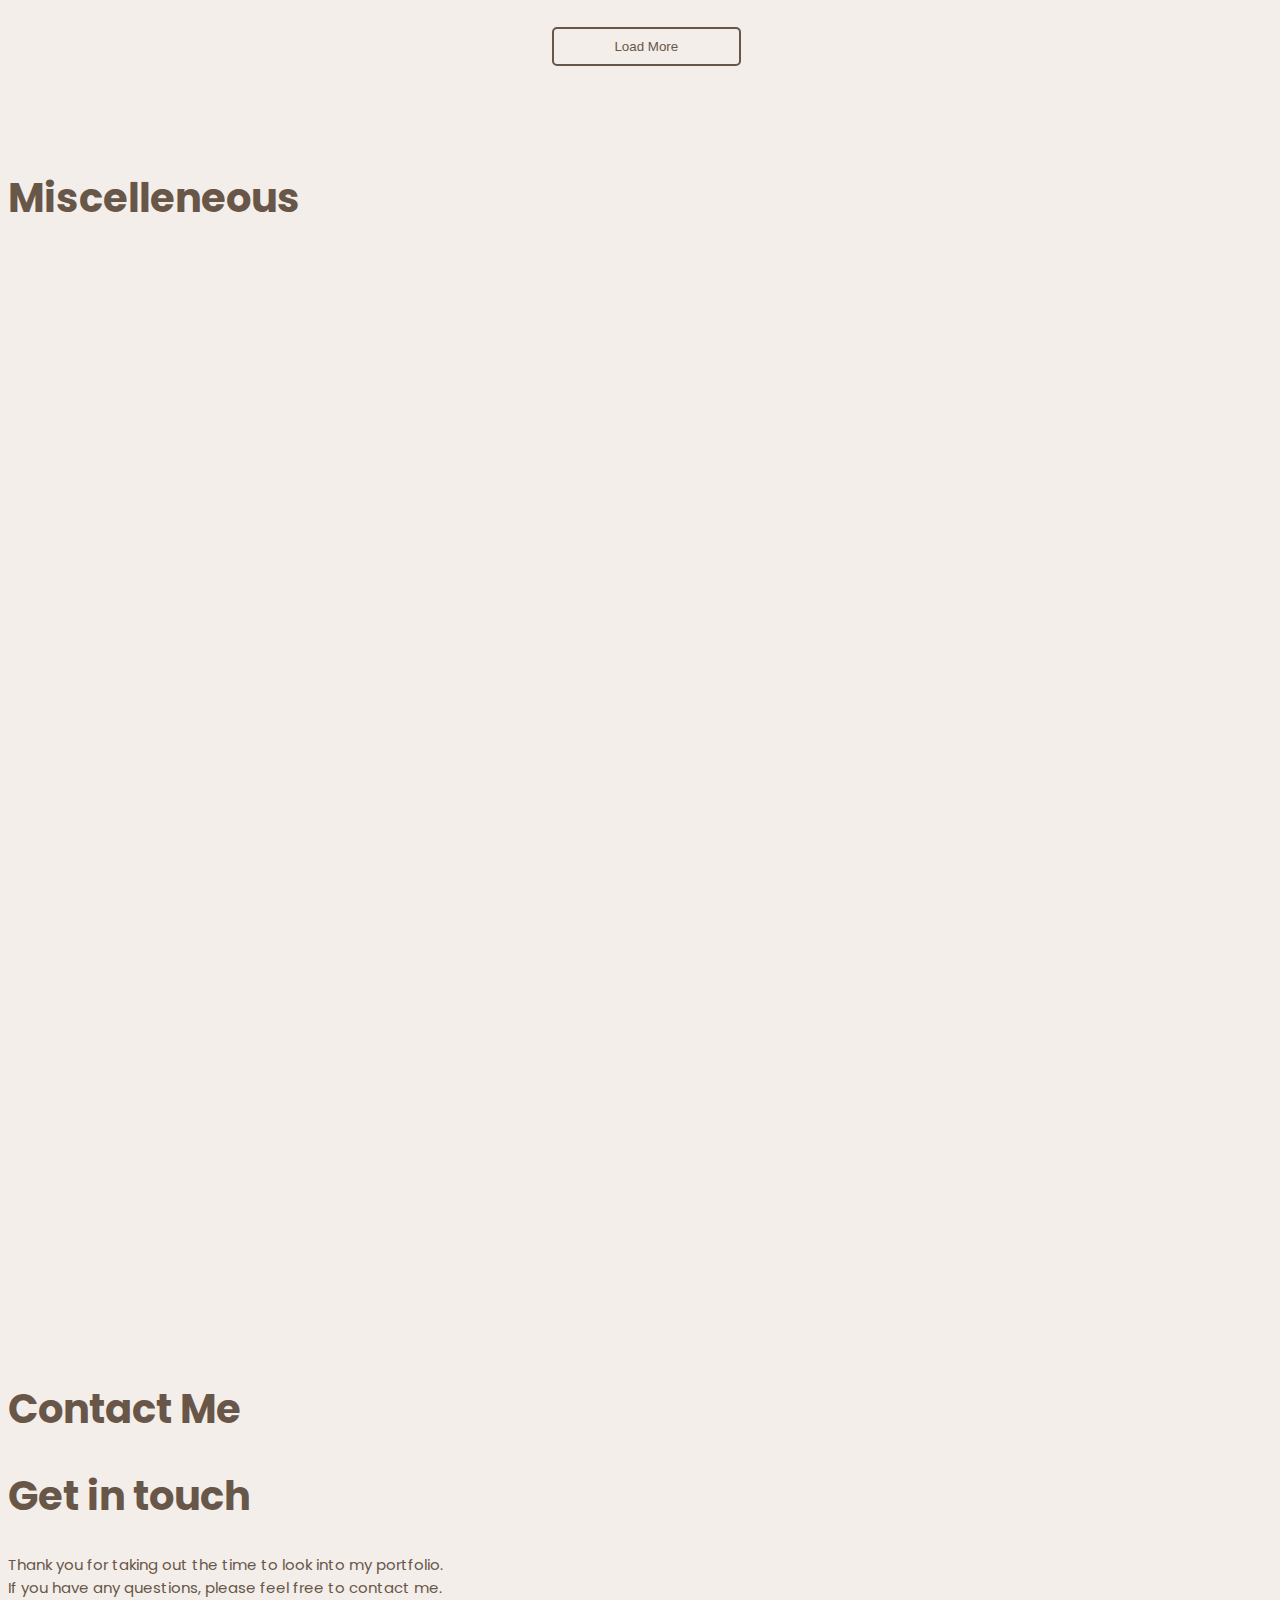
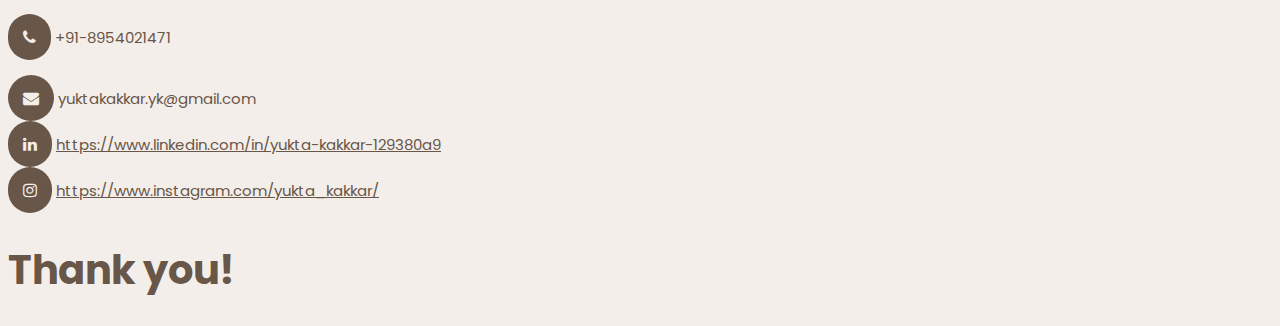
==== commit 6b77b49e: "Update index.html" ====
--- a/index.html
+++ b/index.html
@@ -182,7 +182,7 @@
                 </ul>
             </div>
             <div class="text-center ms-3 mt-5">
-                <a class="links" href="./docs/CV.pdf" download>Download CV</a>
+                <a class="links" href="./docs/Yukta Kakkar CV.pdf" download>Download CV</a>
             </div>
         </div>
     </section>
--- a/style.css
+++ b/style.css
@@ -413,6 +413,10 @@
     font-weight: 350;
 }
 
+.card-img-top {
+    object-fit: cover;
+    height: 100%;
+}
 
 
 /* .centered-container {
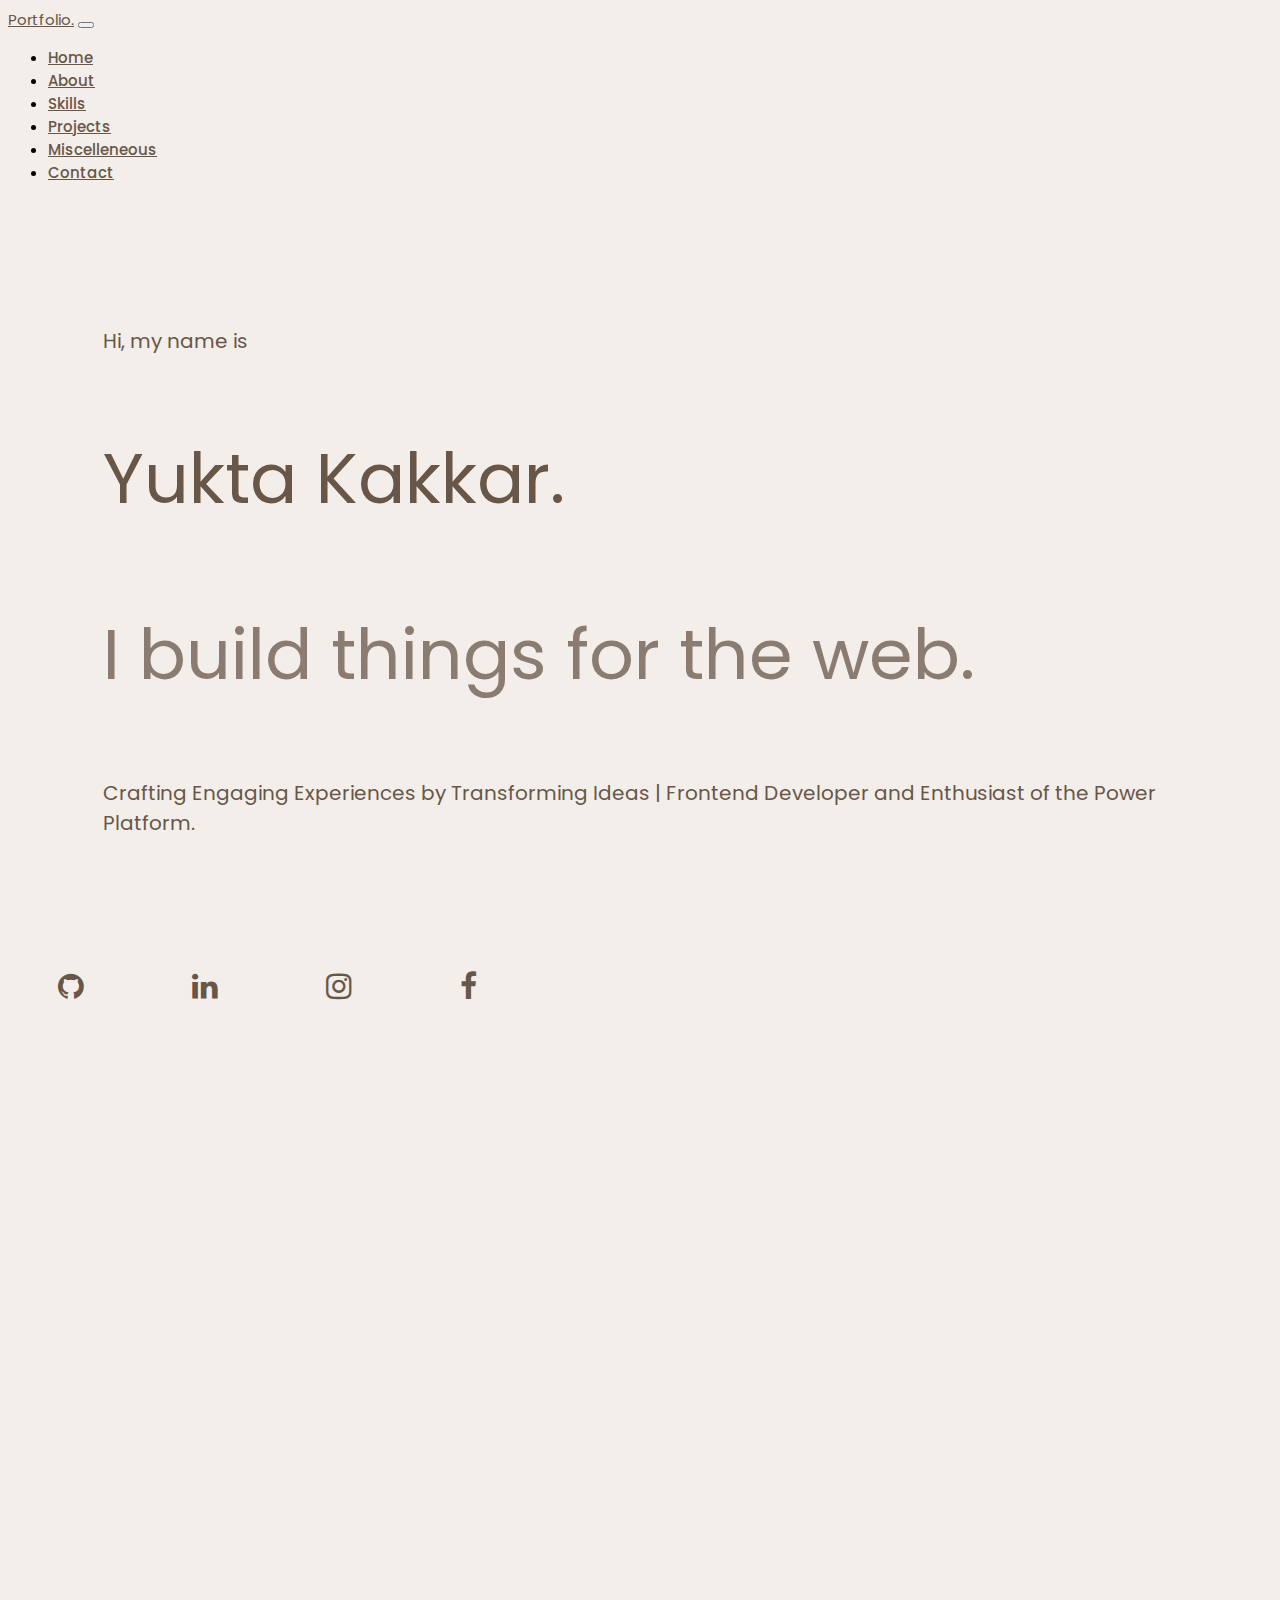
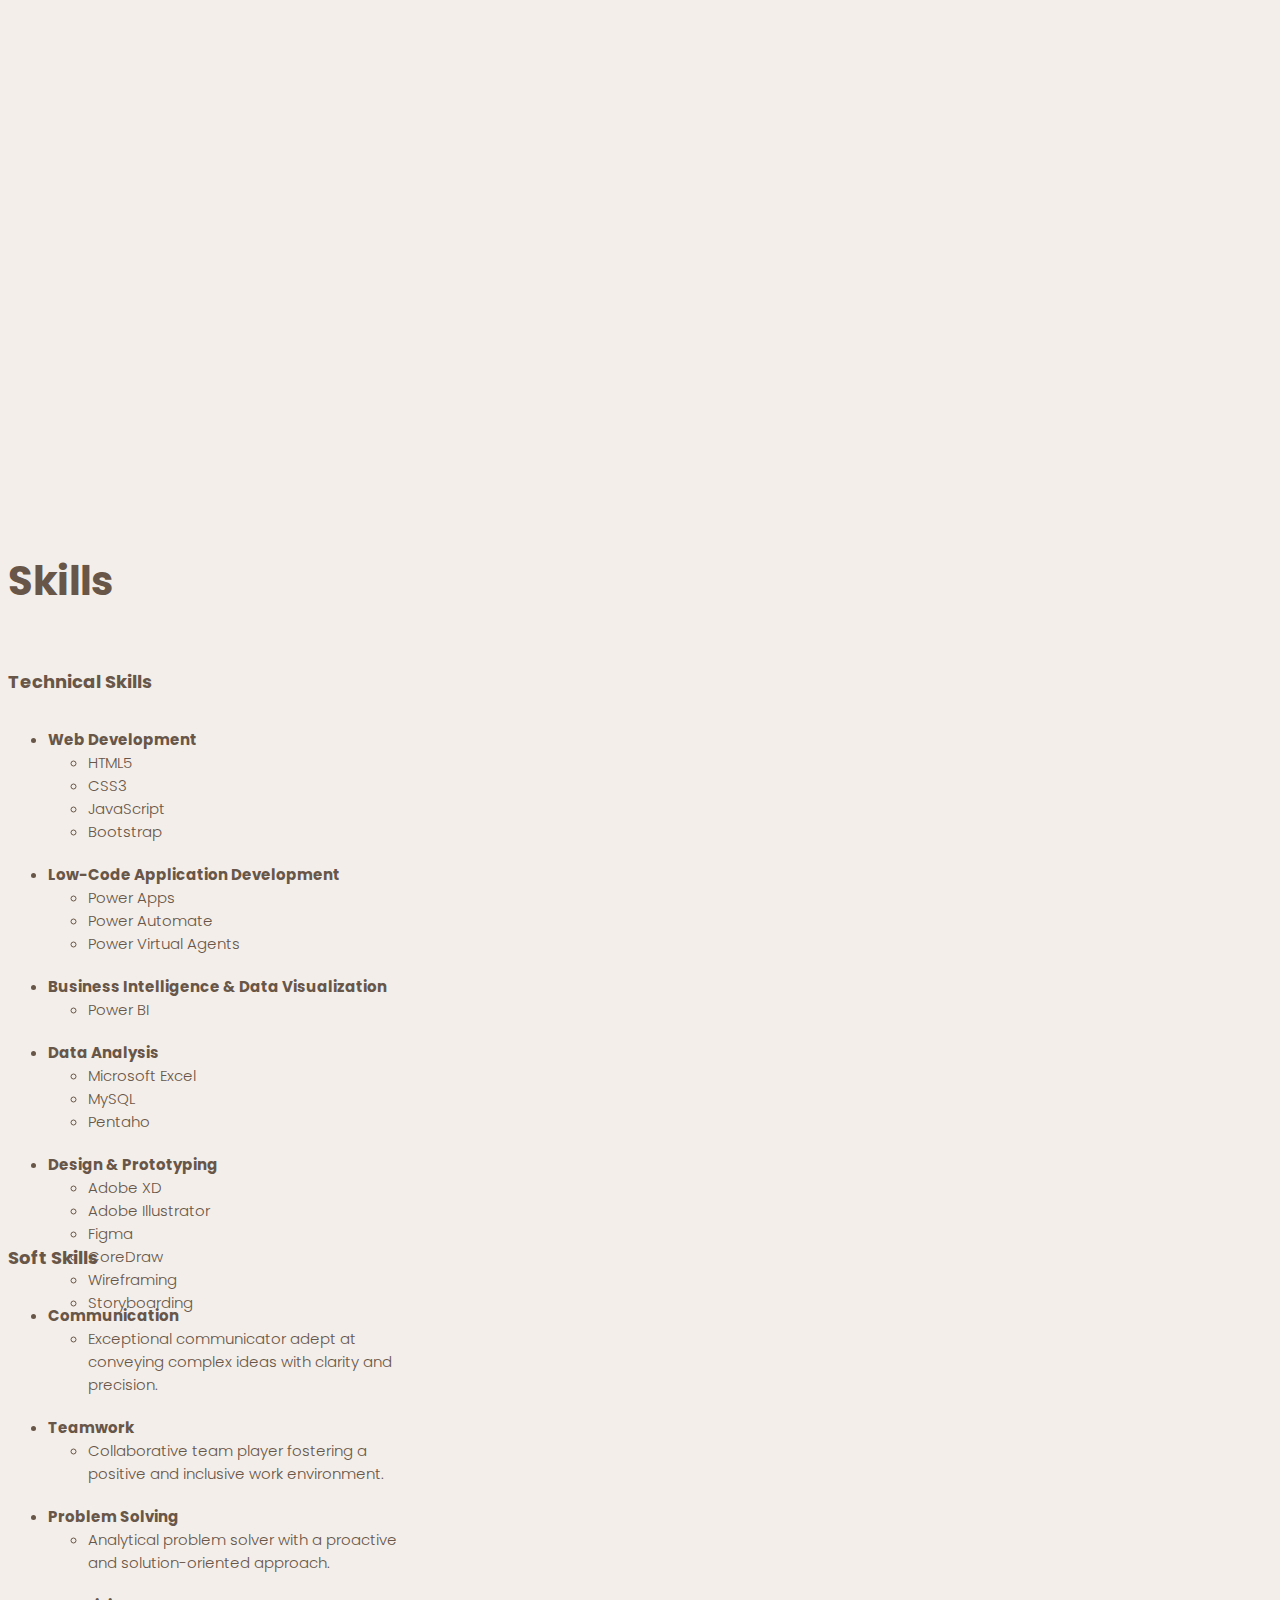
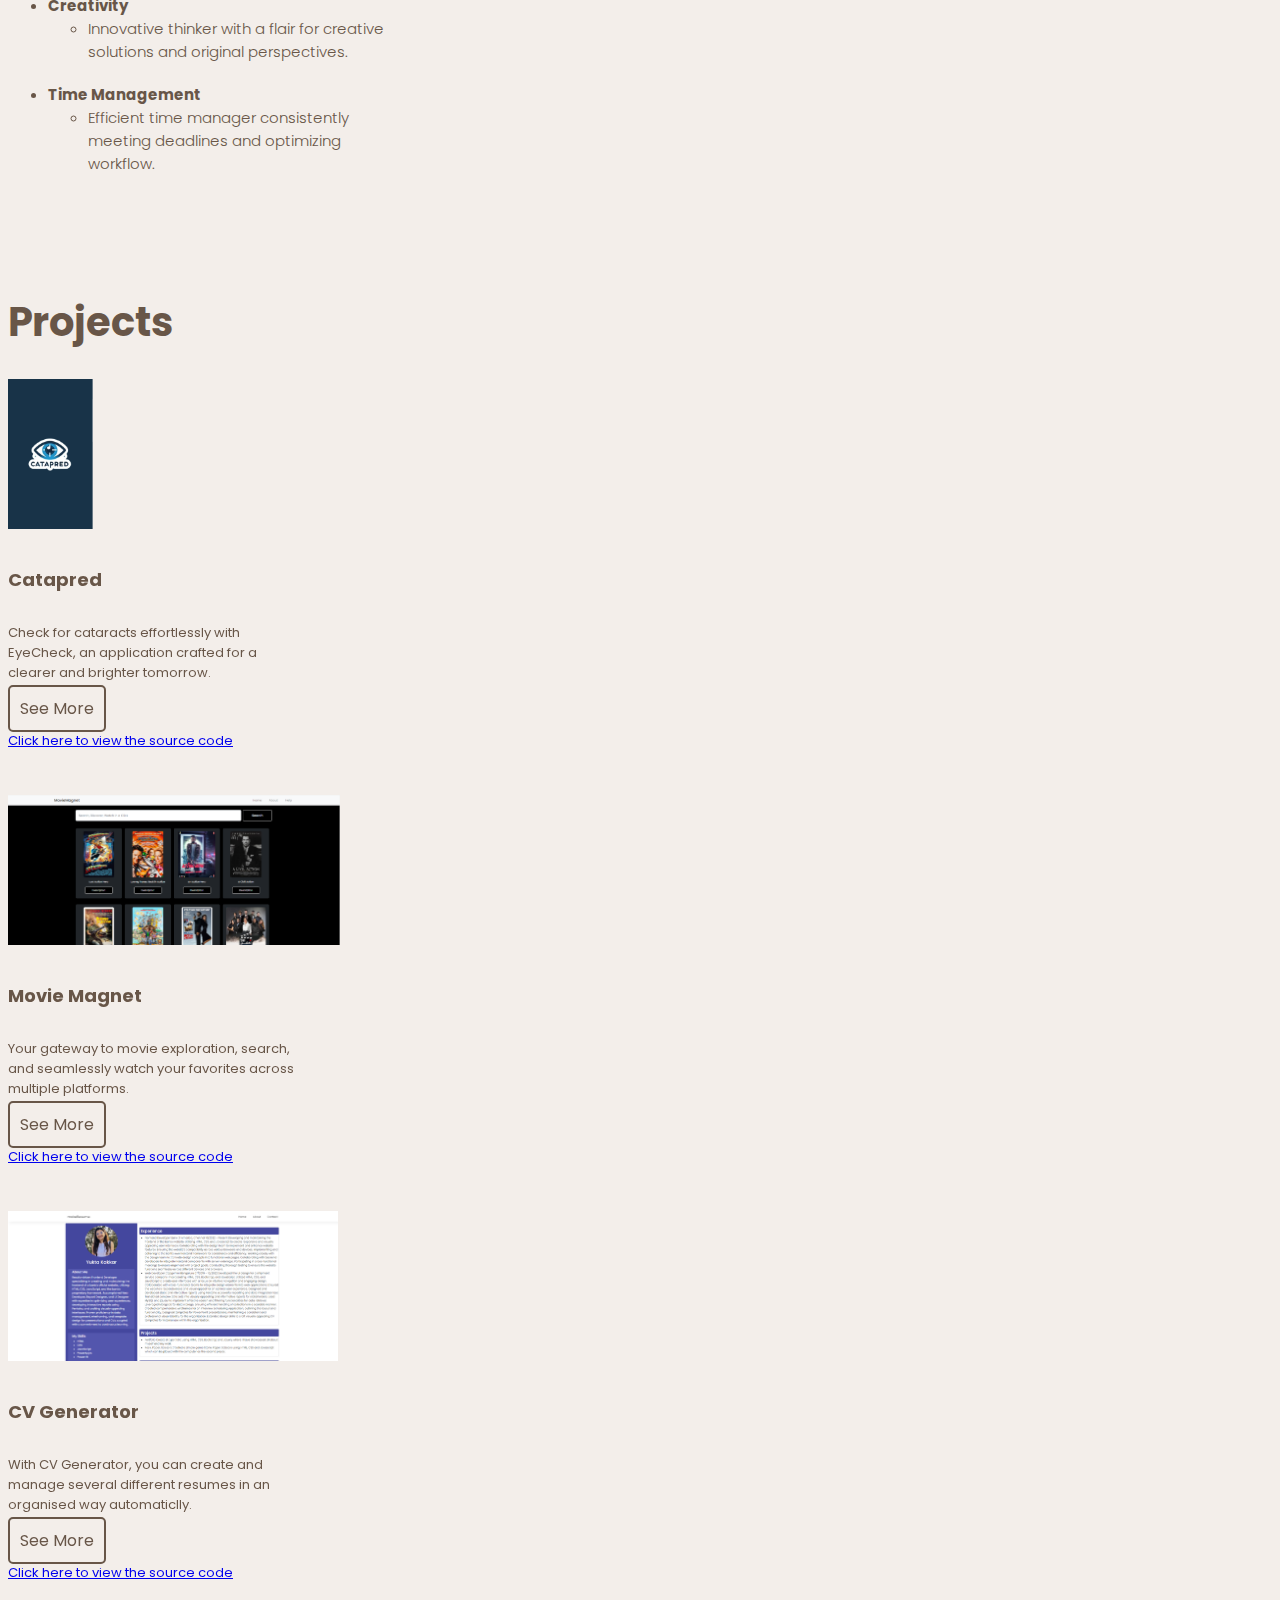
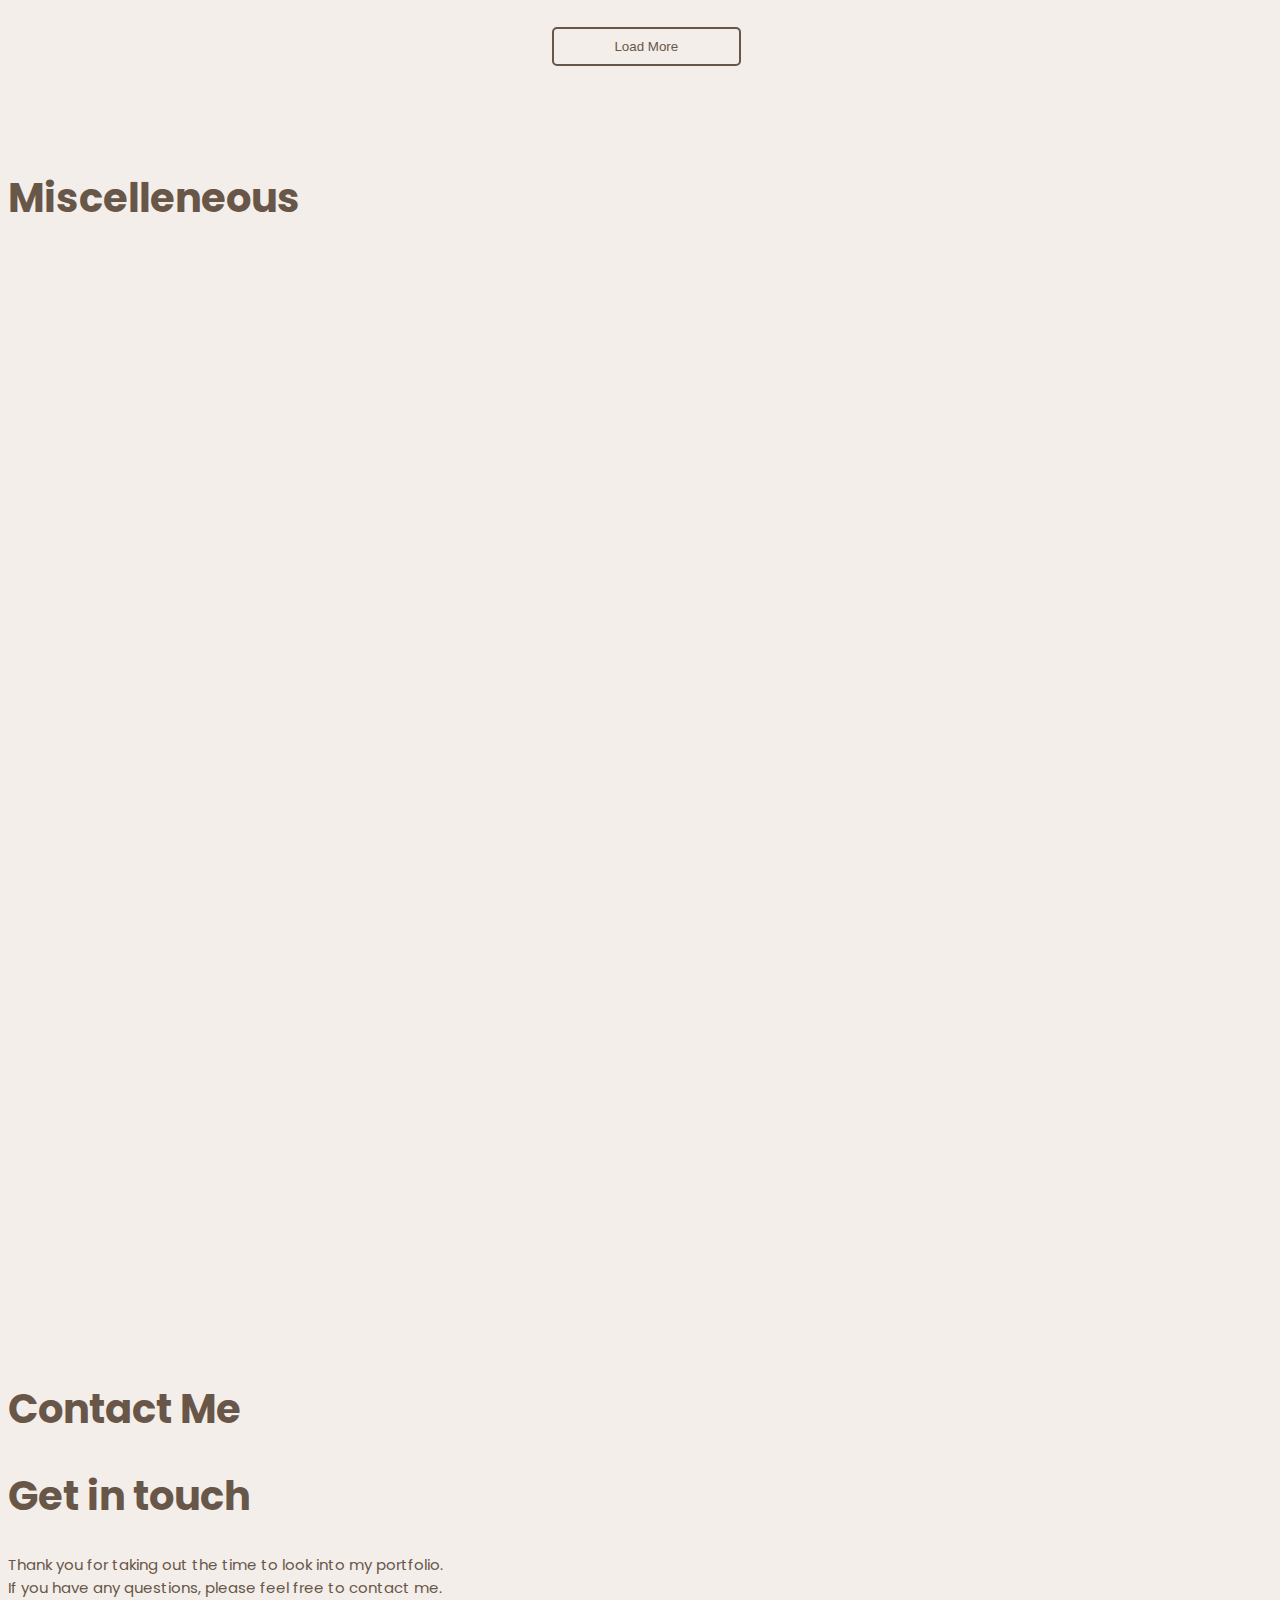
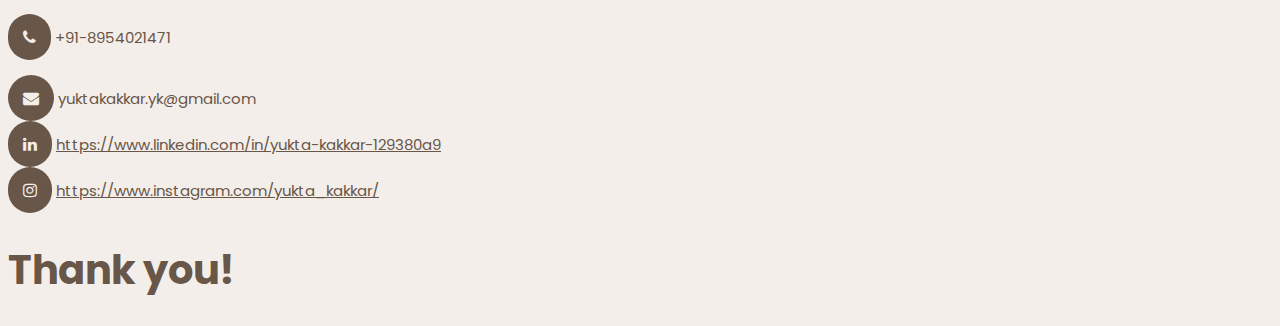
==== commit dfe59824: "Update index.html" ====
--- a/index.html
+++ b/index.html
@@ -23,33 +23,6 @@
 </head>
 
 <body>
-
-    <!-- Top-nav -->
-    <!-- <div class="container-fluid bg-white top-nav">
-        <div class="container">
-            <div class="row justify-content-between">
-                <div class="col-md-6 top-nav-details">
-                    <a href="https://github.com/yuktakakkaryk" target="_blank"><i class="fa fa-github pe-3"></i></a>
-                    <a href="https://www.linkedin.com/in/yukta-kakkar-129380a9" target="_blank"><i
-                            class="fa fa-linkedin pe-3"></i></a>
-                    <a href="https://www.instagram.com/yukta_kakkar/" target="_blank"><i
-                            class="fa fa-instagram pe-3"></i></a>
-                    <a href="https://www.facebook.com/yukta.kakkar/" target="_blank"><i
-                            class="fa fa-facebook pe-3"></i></a>
-                </div>
-                <div class="col-md-6 d-flex flex-row-reverse top-nav-details">
-                    <div class="ms-4">
-                        <i class="fa fa-phone"></i>
-                        <span>+91-8954021471</span>
-                    </div>
-                    <div>
-                        <i class="fa fa-envelope"></i>
-                        <span>yuktakakkar.yk@gmail.com</span>
-                    </div>
-                </div>
-            </div>
-        </div>
-    </div> -->
 
     <!-- Nav-bar -->
     <nav class="navbar navbar-expand-lg navbar-light nav-bar sticky-top" id="menu">
@@ -89,15 +62,16 @@
     <section class="homepage">
         <div class="container-fluid">
             <div class="row d-flex align-items-center">
-              <div class="col-md-10 centered-container">
-                <div class="text-container">
-                  <p class="text1">Hi, my name is</p>
-                  <p class="text2">Yukta Kakkar.</p>
-                  <p class="text4">I build things for the web.</p>
-                  <!-- <p class="text3">I am a <span class="auto-type"></span></p> -->
-                  <p class="text3">Crafting Engaging Experiences by Transforming Ideas | Frontend Developer and Enthusiast of the Power Platform.</p>
-                </div>
-              </div>
+                <div class="col-md-10 centered-container">
+                    <div class="text-container">
+                        <p class="text1">Hi, my name is</p>
+                        <p class="text2">Yukta Kakkar.</p>
+                        <p class="text4">I build things for the web.</p>
+                        <!-- <p class="text3">I am a <span class="auto-type"></span></p> -->
+                        <p class="text3">Crafting Engaging Experiences by Transforming Ideas | Frontend Developer and
+                            Enthusiast of the Power Platform.</p>
+                    </div>
+                </div>
                 <!-- Your icon content goes here -->
                 <div class="col-md-2 top-nav-details d-flex flex-column">
                     <a href="https://github.com/yuktakakkaryk" target="_blank"><i class="fa fa-github pe-3"></i></a>
@@ -110,7 +84,7 @@
                 </div>
                 <!-- Add your icons or content as needed -->
             </div>
-          </div>
+        </div>
     </section>
 
     <div id="about-page">
@@ -121,7 +95,8 @@
         <div class="container" data-aos="zoom-in">
             <div class="text-center">
                 <h1 class="allHeadings">About Me</h1>
-                <p class="allDescriptions p-3">Results-driven Frontend Developer specializing in creating and maintaining the frontend
+                <p class="allDescriptions p-3">Results-driven Frontend Developer specializing in creating and
+                    maintaining the frontend
                     of a bank's official website, utilizing HTML, CSS, JavaScript, and the bank's proprietary framework.
                     Accomplished Web Developer, Report Designer, and UI Designer with expertise in optimizing user
                     experiences, developing interactive reports using Pentaho, and crafting visually appealing
@@ -182,7 +157,7 @@
                 </ul>
             </div>
             <div class="text-center ms-3 mt-5">
-                <a class="links" href="./docs/Yukta Kakkar CV.pdf" download>Download CV</a>
+                <a class="links" href="./docs/CV.pdf" download>Download CV</a>
             </div>
         </div>
     </section>
@@ -260,31 +235,36 @@
                                             <br>
                                             <li class="subDescriptions">Communication
                                                 <ul class="card-text-weight">
-                                                    <li>Exceptional communicator adept at conveying complex ideas with clarity and precision.</li>
+                                                    <li>Exceptional communicator adept at conveying complex ideas with
+                                                        clarity and precision.</li>
                                                 </ul>
                                             </li>
                                             <br>
                                             <li class="subDescriptions">Teamwork
                                                 <ul class="card-text-weight">
-                                                    <li>Collaborative team player fostering a positive and inclusive work environment.</li>
+                                                    <li>Collaborative team player fostering a positive and inclusive
+                                                        work environment.</li>
                                                 </ul>
                                             </li>
                                             <br>
                                             <li class="subDescriptions">Problem Solving
                                                 <ul class="card-text-weight">
-                                                    <li>Analytical problem solver with a proactive and solution-oriented approach.</li>
+                                                    <li>Analytical problem solver with a proactive and solution-oriented
+                                                        approach.</li>
                                                 </ul>
                                             </li>
                                             <br>
                                             <li class="subDescriptions">Creativity
                                                 <ul class="card-text-weight">
-                                                    <li>Innovative thinker with a flair for creative solutions and original perspectives.</li>
+                                                    <li>Innovative thinker with a flair for creative solutions and
+                                                        original perspectives.</li>
                                                 </ul>
                                             </li>
                                             <br>
                                             <li class="subDescriptions">Time Management
                                                 <ul class="card-text-weight">
-                                                    <li>Efficient time manager consistently meeting deadlines and optimizing workflow.</li>
+                                                    <li>Efficient time manager consistently meeting deadlines and
+                                                        optimizing workflow.</li>
                                                 </ul>
                                             </li>
                                         </ul>
@@ -293,195 +273,6 @@
                             </div>
                         </div>
                     </div>
-                    <!-- <div class="col-auto mb-4">
-                        <div class="card shadow" style="width: 20rem; height: 8rem;">
-                            <div class="card-body">
-                                <div>
-                                    <span class="bullet">&#x2666</span>
-                                    <h5 class="card-title ms-1">Soft Skills</h5>
-                                </div>
-                                <p class="card-text">Used to style multiple web pages. This portfolio is also styled
-                                    using CSS.
-                                </p>
-                            </div>
-                        </div>
-                    </div> -->
-                    <!-- <div class="col-auto mb-4">
-                        <div class="card shadow" style="width: 20rem; height: 8rem;">
-                            <div class="card-body">
-                                <div>
-                                    <span class="bullet">&#x2666</span>
-                                    <h5 class="card-title ms-1">Bootstrap</h5>
-                                </div>
-                                <p class="card-text">Used to create responsive web pages. This portfolio
-                                    is also made responsive using Bootstrap.
-                                </p>
-                            </div>
-                        </div>
-                    </div>
-                </div> -->
-                    <!-- Row 2 -->
-                    <!-- <div class="row justify-content-around">
-                    <div class="col-auto mb-4">
-                        <div class="card shadow" style="width: 20rem; height: 8rem;">
-                            <div class="card-body">
-                                <div>
-                                    <span class="bullet">&#x2666</span>
-                                    <h5 class="card-title ms-1">Javascript</h5>
-                                </div>
-                                <p class="card-text">Used to create dynamic and interactive web contents.
-                                </p>
-                            </div>
-                        </div>
-                    </div>
-                    <div class="col-auto mb-4">
-                        <div class="card shadow" style="width: 20rem; height: 8rem;">
-                            <div class="card-body">
-                                <div>
-                                    <span class="bullet">&#x2666</span>
-                                    <h5 class="card-title ms-1">JQuery</h5>
-                                </div>
-                                <p class="card-text">Used in one of the projects to make it much easier to use
-                                    Javascript on the web pages. This portfolio also contains JQuery code.
-                                </p>
-                            </div>
-                        </div>
-                    </div>
-                    <div class="col-auto mb-4">
-                        <div class="card shadow" style="width: 20rem; height: 8rem;">
-                            <div class="card-body">
-                                <div>
-                                    <span class="bullet">&#x2666</span>
-                                    <h5 class="card-title ms-1">ReactJS</h5>
-                                </div>
-                                <p class="card-text">Used to create projects like the Expense Tracker using ReactJS.
-                                </p>
-                            </div>
-                        </div>
-                    </div>
-                </div> -->
-                    <!-- Row 3 -->
-                    <!-- <div class="row justify-content-around">
-                    <div class="col-auto mb-4">
-                        <div class="card shadow" style="width: 20rem; height: 8rem;">
-                            <div class="card-body">
-                                <div>
-                                    <span class="bullet">&#x2666</span>
-                                    <h5 class="card-title ms-1">Pentaho</h5>
-                                </div>
-                                <p class="card-text">Used Pentaho Reporting tool and Pentaho BI tool to create static
-                                    and interactive reports.
-                                </p>
-                            </div>
-                        </div>
-                    </div>
-                    <div class="col-auto mb-4">
-                        <div class="card shadow" style="width: 20rem; height: 8rem;">
-                            <div class="card-body">
-                                <div>
-                                    <span class="bullet">&#x2666</span>
-                                    <h5 class="card-title ms-1">MySQL</h5>
-                                </div>
-                                <p class="card-text">Used to search and filter the data using MySQL.
-                                </p>
-                            </div>
-                        </div>
-                    </div>
-                    <div class="col-auto mb-4">
-                        <div class="card shadow" style="width: 20rem; height: 8rem;">
-                            <div class="card-body">
-                                <div>
-                                    <span class="bullet">&#x2666</span>
-                                    <h5 class="card-title ms-1">Adobe XD</h5>
-                                </div>
-                                <p class="card-text">Used to create User Interface Designs using Adobe XD.
-                                </p>
-                            </div>
-                        </div>
-                    </div>
-                </div> -->
-                    <!-- Row 4 -->
-                    <!-- <div class="row justify-content-around">
-                    <div class="col-auto mb-4">
-                        <div class="card shadow" style="width: 20rem; height: 8rem;">
-                            <div class="card-body">
-                                <div>
-                                    <span class="bullet">&#x2666</span>
-                                    <h5 class="card-title ms-1">Figma</h5>
-                                </div>
-                                <p class="card-text">Used to create User Interface Designs using Figma.
-                                </p>
-                            </div>
-                        </div>
-                    </div>
-                    <div class="col-auto mb-4">
-                        <div class="card shadow" style="width: 20rem; height: 8rem;">
-                            <div class="card-body">
-                                <div>
-                                    <span class="bullet">&#x2666</span>
-                                    <h5 class="card-title ms-1">Adobe Photoshop</h5>
-                                </div>
-                                <p class="card-text">Used to edit the pictures and create graphics using Adobe
-                                    Photoshop.
-                                </p>
-                            </div>
-                        </div>
-                    </div>
-                    <div class="col-auto mb-4">
-                        <div class="card shadow" style="width: 20rem; height: 8rem;">
-                            <div class="card-body">
-                                <div>
-                                    <span class="bullet">&#x2666</span>
-                                    <h5 class="card-title ms-1">Adobe Illustrator</h5>
-                                </div>
-                                <p class="card-text">Used to create illustrations and graphics using Adobe Illustrator.
-                                </p>
-                            </div>
-                        </div>
-                    </div>
-                </div> -->
-                    <!-- Row 5 -->
-                    <!-- <div class="row justify-content-around">
-                    <div class="col-auto mb-4">
-                        <div class="card shadow" style="width: 20rem; height: 8rem;">
-                            <div class="card-body">
-                                <div>
-                                    <span class="bullet">&#x2666</span>
-                                    <h5 class="card-title ms-1">Wireframing</h5>
-                                </div>
-                                <p class="card-text">Used to create paper and digital wireframes(blueprint) using
-                                    softwares like Adobe XD and Figma.
-                                </p>
-                            </div>
-                        </div>
-                    </div>
-                    <div class="col-auto mb-4">
-                        <div class="card shadow" style="width: 20rem; height: 8rem;">
-                            <div class="card-body">
-                                <div>
-                                    <span class="bullet">&#x2666</span>
-                                    <h5 class="card-title ms-1">Prototyping</h5>
-                                </div>
-                                <p class="card-text">Used to make the wireframes and the actual designs interactive
-                                    using softwares like Adobe XD and Figma.
-                                </p>
-                            </div>
-                        </div>
-                    </div>
-                    <div class="col-auto mb-4">
-                        <div class="card shadow" style="width: 20rem; height: 8rem;">
-                            <div class="card-body">
-                                <div>
-                                    <span class="bullet">&#x2666</span>
-                                    <h5 class="card-title ms-1">UI/UX Design</h5>
-                                </div>
-                                <p class="card-text">Used to research on user experiences and create the wireframes,
-                                    designs and prototypes of the user interfaces.
-                                </p>
-                            </div>
-                        </div>
-                    </div>
-                </div> -->
                 </div>
             </div>
         </div>
@@ -501,11 +292,31 @@
                     <div class="project col-auto mb-4 animated zoom-in">
                         <div class="card shadow" style="width: 18rem; height: 26rem;" data-aos="fade-in">
                             <div class="img-fluid img-thumbnail">
-                                <img src="./Project screenshots/MovieMagnet/MovieMagnet1.PNG" class="card-img-top" alt="CV Generator">
+                                <img src="./Project screenshots/Catapred/Catapred1.PNG" class="card-img-top"
+                                    alt="CV Generator">
+                            </div>
+                            <div class="card-body">
+                                <h5 class="card-title allDescriptions">Catapred</h5>
+                                <p class="card-text subHeadings">Check for cataracts effortlessly with EyeCheck, an
+                                    application crafted for a clearer and brighter tomorrow.</p>
+                                <a href="./Projects-Group/catapred.html" class="links btn">See More</a>
+                                <div class="link text-center">
+                                    <a href="https://github.com/yuktakakkaryk/CatapredApp" target="_blank">Click here
+                                        to view the source code</a>
+                                </div>
+                            </div>
+                        </div>
+                    </div>
+                    <div class="project col-auto mb-4 animated zoom-in">
+                        <div class="card shadow" style="width: 18rem; height: 26rem;" data-aos="fade-in">
+                            <div class="img-fluid img-thumbnail">
+                                <img src="./Project screenshots/MovieMagnet/MovieMagnet1.PNG" class="card-img-top"
+                                    alt="CV Generator">
                             </div>
                             <div class="card-body">
                                 <h5 class="card-title allDescriptions">Movie Magnet</h5>
-                                <p class="card-text subHeadings">Your gateway to movie exploration, search, and seamlessly watch your favorites across multiple platforms.</p>
+                                <p class="card-text subHeadings">Your gateway to movie exploration, search, and
+                                    seamlessly watch your favorites across multiple platforms.</p>
                                 <a href="./Projects-Group/watchmovies.html" class="links btn">See More</a>
                                 <div class="link text-center">
                                     <a href="https://github.com/yuktakakkaryk/Watch-Movies" target="_blank">Click here
@@ -517,11 +328,13 @@
                     <div class="project col-auto mb-4">
                         <div class="card shadow" style="width: 18rem; height: 26rem;" data-aos="fade-in">
                             <div class="img-fluid img-thumbnail">
-                                <img src="./Project screenshots/CVGenerator/CVGenerator3.PNG" class="card-img-top" alt="CV Generator">
+                                <img src="./Project screenshots/CVGenerator/CVGenerator3.PNG" class="card-img-top"
+                                    alt="CV Generator">
                             </div>
                             <div class="card-body">
                                 <h5 class="card-title allDescriptions">CV Generator</h5>
-                                <p class="card-text subHeadings">With CV Generator, you can create and manage several different
+                                <p class="card-text subHeadings">With CV Generator, you can create and manage several
+                                    different
                                     resumes in an organised way automaticlly.</p>
                                 <a href="./Projects-Group/cvgenerator.html" class="btn">See More</a>
                                 <div class="link text-center">
@@ -531,31 +344,16 @@
                             </div>
                         </div>
                     </div>
-                    <!-- <div class="project col-auto mb-4">
-                        <div class="card shadow" style="width: 18rem; height: 26rem;" data-aos="fade-in">
-                            <div class="img-fluid img-thumbnail">
-                                <img src="./img/ET1.png" class="card-img-top" alt="Expense Tracker">
-                            </div>
-                            <div class="card-body">
-                                <h5 class="card-title allDescriptions">Expense Tracker</h5>
-                                <p class="card-text subHeadings">With the Expense Tracker application, you can keep an accurate
-                                    record of your money inflow and outflow.</p>
-                                <a href="./Projects-Group/expensetracker.html" class="btn">See More</a>
-                                <div class="link text-center">
-                                    <a href="https://github.com/yuktakakkaryk/Expense-Tracker" target="_blank">Click
-                                        here to view the source code</a>
-                                </div>
-                            </div>
-                        </div>
-                    </div> -->
                     <div class="project col-auto mb-4">
                         <div class="card shadow" style="width: 18rem; height: 26rem;" data-aos="fade-in">
                             <div class="img-fluid img-thumbnail">
-                                <img src="./Project screenshots/RockPaper/RockPaper2.PNG" class="card-img-top" alt="Stone Paper Scissors">
+                                <img src="./Project screenshots/RockPaper/RockPaper2.PNG" class="card-img-top"
+                                    alt="Stone Paper Scissors">
                             </div>
                             <div class="card-body">
                                 <h5 class="card-title allDescriptions">Rock, Paper, Scissors</h5>
-                                <p class="card-text subHeadings">Play, score, and reset in a modern twist on the classic Rock, Paper, Scissors game.</p>
+                                <p class="card-text subHeadings">Play, score, and reset in a modern twist on the classic
+                                    Rock, Paper, Scissors game.</p>
                                 <a href="./Projects-Group/stonepaperscissors.html" class="btn">See More</a>
                                 <div class="link text-center">
                                     <a href="https://github.com/yuktakakkaryk/Stone-Paper-Scissors-Game"
@@ -567,11 +365,13 @@
                     <div class="project col-auto mb-4">
                         <div class="card shadow" style="width: 18rem; height: 26rem;" data-aos="fade-in">
                             <div class="img-fluid img-thumbnail">
-                                <img src="./Project screenshots/WordCounter/WordCounter1.PNG" class="card-img-top" alt="Word Counter">
+                                <img src="./Project screenshots/WordCounter/WordCounter1.PNG" class="card-img-top"
+                                    alt="Word Counter">
                             </div>
                             <div class="card-body">
                                 <h5 class="card-title allDescriptions">Word & Character Counter</h5>
-                                <p class="card-text subHeadings">Type, count, and analyze with precision - the ultimate tool for word and character tracking.</p>
+                                <p class="card-text subHeadings">Type, count, and analyze with precision - the ultimate
+                                    tool for word and character tracking.</p>
                                 <a href="./Projects-Group/wordcounter.html" class="btn">See More</a>
                                 <div class="link text-center">
                                     <a href="https://github.com/yuktakakkaryk/Word-Counter" target="_blank">Click here
@@ -583,11 +383,13 @@
                     <div class="project col-auto mb-4">
                         <div class="card shadow" style="width: 18rem; height: 26rem;" data-aos="fade-in">
                             <div class="img-fluid img-thumbnail">
-                                <img src="./Project screenshots/TodoList/TodoList2.PNG" class="card-img-top" alt="Todo List">
+                                <img src="./Project screenshots/TodoList/TodoList2.PNG" class="card-img-top"
+                                    alt="Todo List">
                             </div>
                             <div class="card-body">
                                 <h5 class="card-title allDescriptions">Task Tracker</h5>
-                                <p class="card-text subHeadings">Effortless task management - create, check off, and reset your to-do list for streamlined productivity.</p>
+                                <p class="card-text subHeadings">Effortless task management - create, check off, and
+                                    reset your to-do list for streamlined productivity.</p>
                                 <a href="./Projects-Group/todolist.html" class="btn">See More</a>
                                 <div class="link text-center">
                                     <a href="https://github.com/yuktakakkaryk/ToDo-List-HTML-CSS-Javascript"
@@ -596,23 +398,6 @@
                             </div>
                         </div>
                     </div>
-                    <!-- <div class="project col-auto mb-4">
-                        <div class="card shadow" style="width: 18rem; height: 26rem;" data-aos="fade-in">
-                            <div class="img-fluid img-thumbnail">
-                                <img src="./img/Calc1.png" class="card-img-top" alt="A Simple Calculator">
-                            </div>
-                            <div class="card-body">
-                                <h5 class="card-title allDescriptions">A Simple Calculator</h5>
-                                <p class="card-text subHeadings">With the Calculator, you can perform basic calculations like
-                                    addition, subtraction, multiplication and much more.</p>
-                                <a href="./Projects-Group/calculator.html" class="btn">See More</a>
-                                <div class="link text-center">
-                                    <a href="https://github.com/yuktakakkaryk/Calculator-HTML-CSS-Javascript"
-                                        target="_blank">Click here to view the source code</a>
-                                </div>
-                            </div>
-                        </div>
-                    </div> -->
                 </div>
                 <div class="buttons">
                     <button class="btn2">Load More</button>
@@ -634,12 +419,13 @@
                     <div class="row justify-content-around align-items-center">
                         <div class="col-md-4">
                             <h2 class="subHeadings">Graphic Design</h2>
-                            <p class="subDescriptions">I have created some graphic designs (Logo Design, Animations, Invitation Cards) using
+                            <p class="subDescriptions">I have created some graphic designs (Logo Design, Animations,
+                                Invitation Cards) using
                                 Adobe Photoshop, Adobe Illustrator and CorelDraw.</p>
                             <a href="./Misc-Group/graphicsdesign.html">Click here to open</a>
                         </div>
                         <div class="col-md-4">
-                            <img src="./img/Graphic Design.jpg" alt="Graphic Design">
+                            <img src="./Project screenshots/Misc/Graphic Design.jpg" alt="Graphic Design">
                         </div>
                     </div>
                 </div>
@@ -647,11 +433,12 @@
                     <div class="row justify-content-around align-items-center">
                         <div class="col-md-4">
                             <h2 class="subHeadings">UI/UX Design</h2>
-                            <p class="subDescriptions">I have created some UI/ UX Designs using Adobe XD and Figma as the project tools.</p>
+                            <p class="subDescriptions">I have created some UI/ UX Designs using Adobe XD and Figma as
+                                the project tools.</p>
                             <a href="./Misc-Group/uiuxdesign.html">Click here to open</a>
                         </div>
                         <div class="col-md-4">
-                            <img src="./img/UI UX Design.jpg" alt="UI/UX Design">
+                            <img src="./Project screenshots/Misc/UI UX Design.jpg" alt="UI/UX Design">
                         </div>
                     </div>
                 </div>
@@ -663,7 +450,7 @@
                             <a href="./Misc-Group/myart.html">Click here to open</a>
                         </div>
                         <div class="col-md-4">
-                            <img src="./img/My Art.jpg" alt="My Art">
+                            <img src="./Project screenshots/Misc/My Art.jpg" alt="My Art">
                         </div>
                     </div>
                 </div>
@@ -682,7 +469,8 @@
                 <div class="row justify-content-around align-items-center">
                     <div class="left col-md-4">
                         <h1 class="allHeadings">Get in touch</h1>
-                        <p class="subDescriptions">Thank you for taking out the time to look into my portfolio.<br> If you have any questions,
+                        <p class="subDescriptions">Thank you for taking out the time to look into my portfolio.<br> If
+                            you have any questions,
                             please feel free to contact me.</p>
                     </div>
                     <div class="right col-md-6 details">
